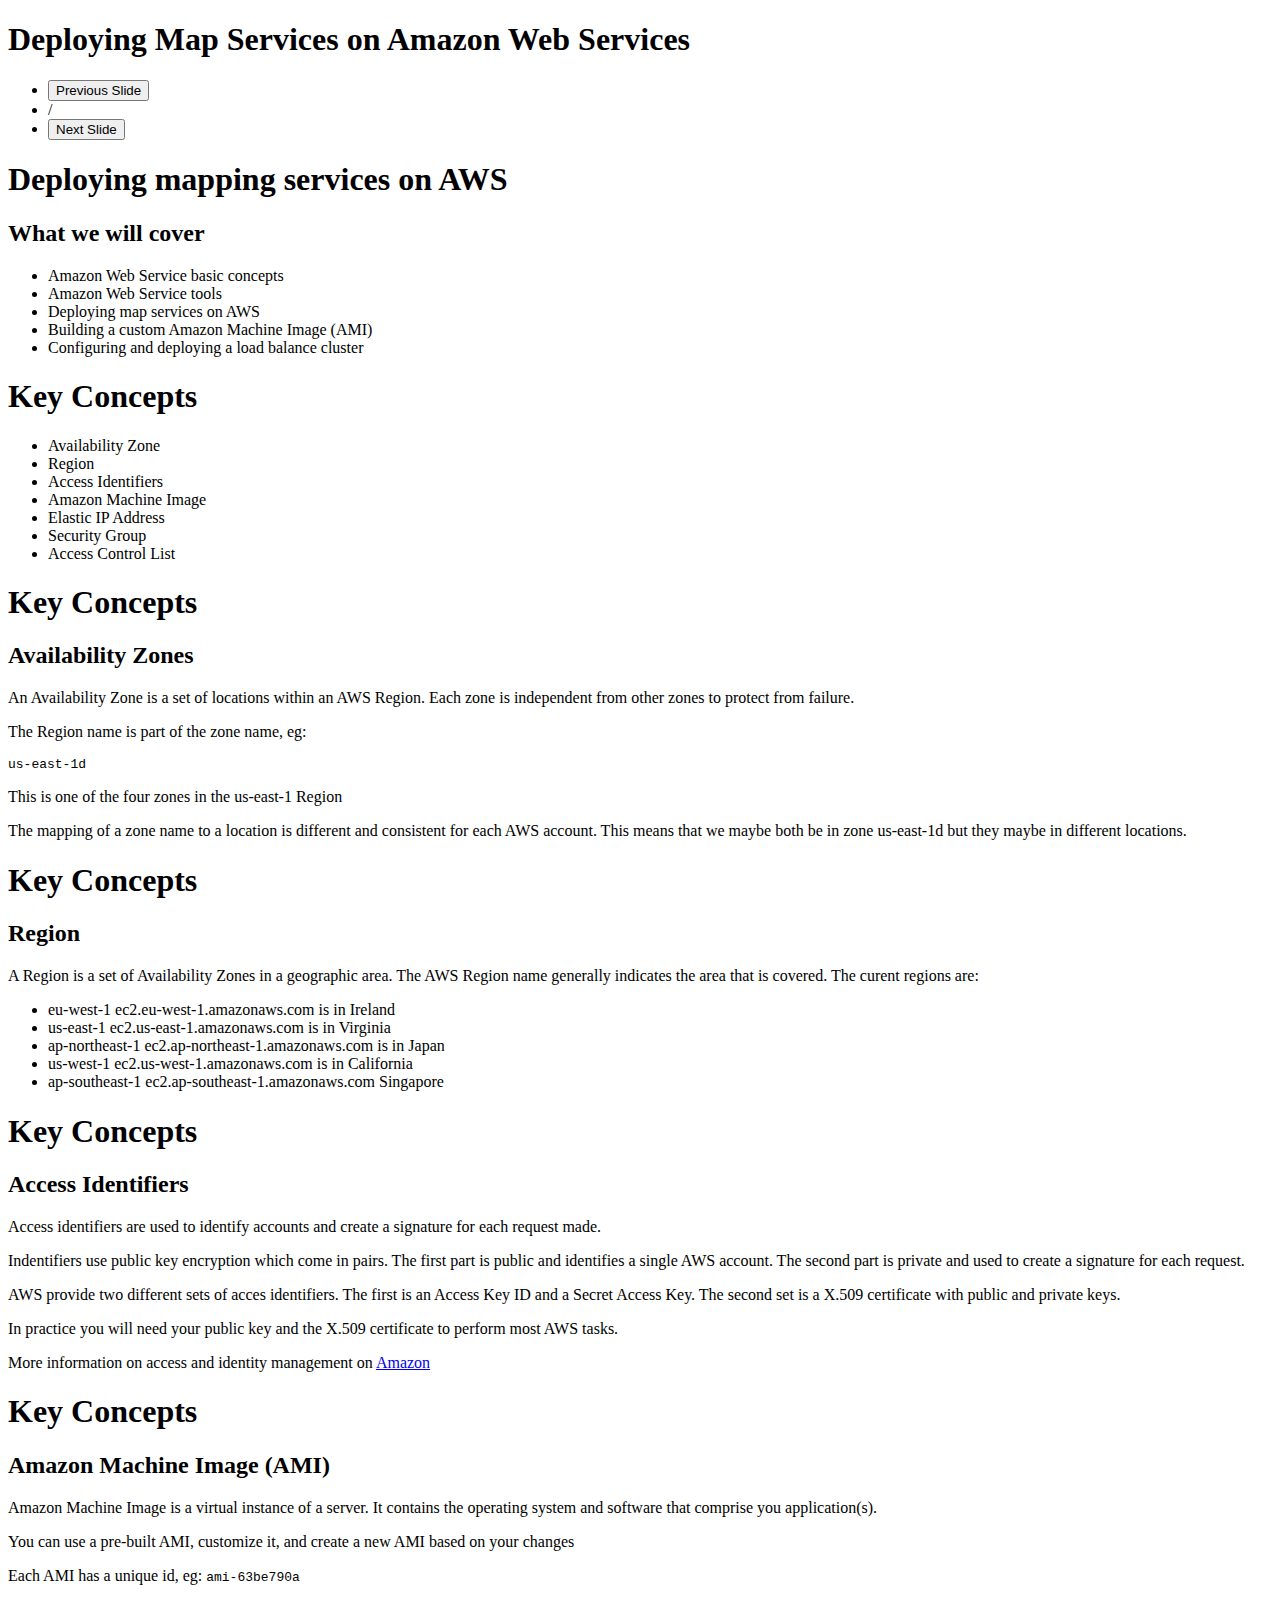
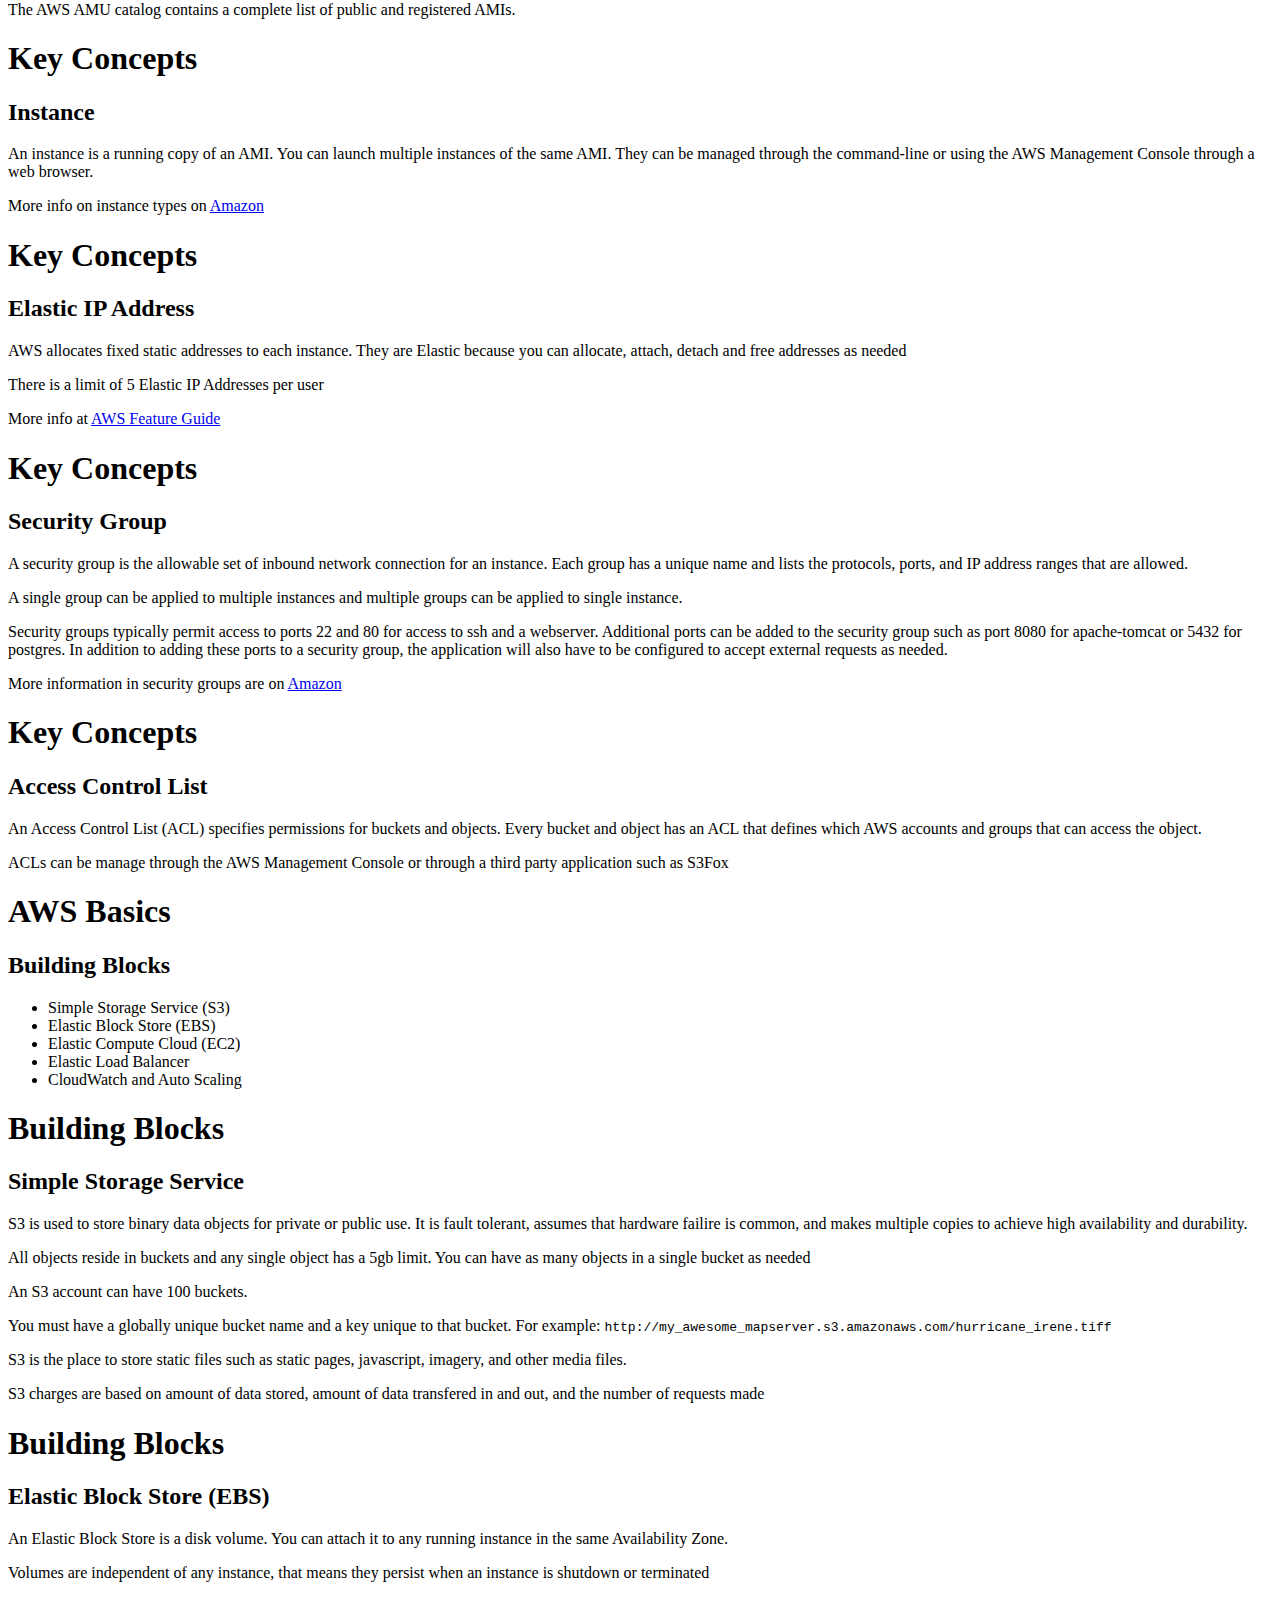
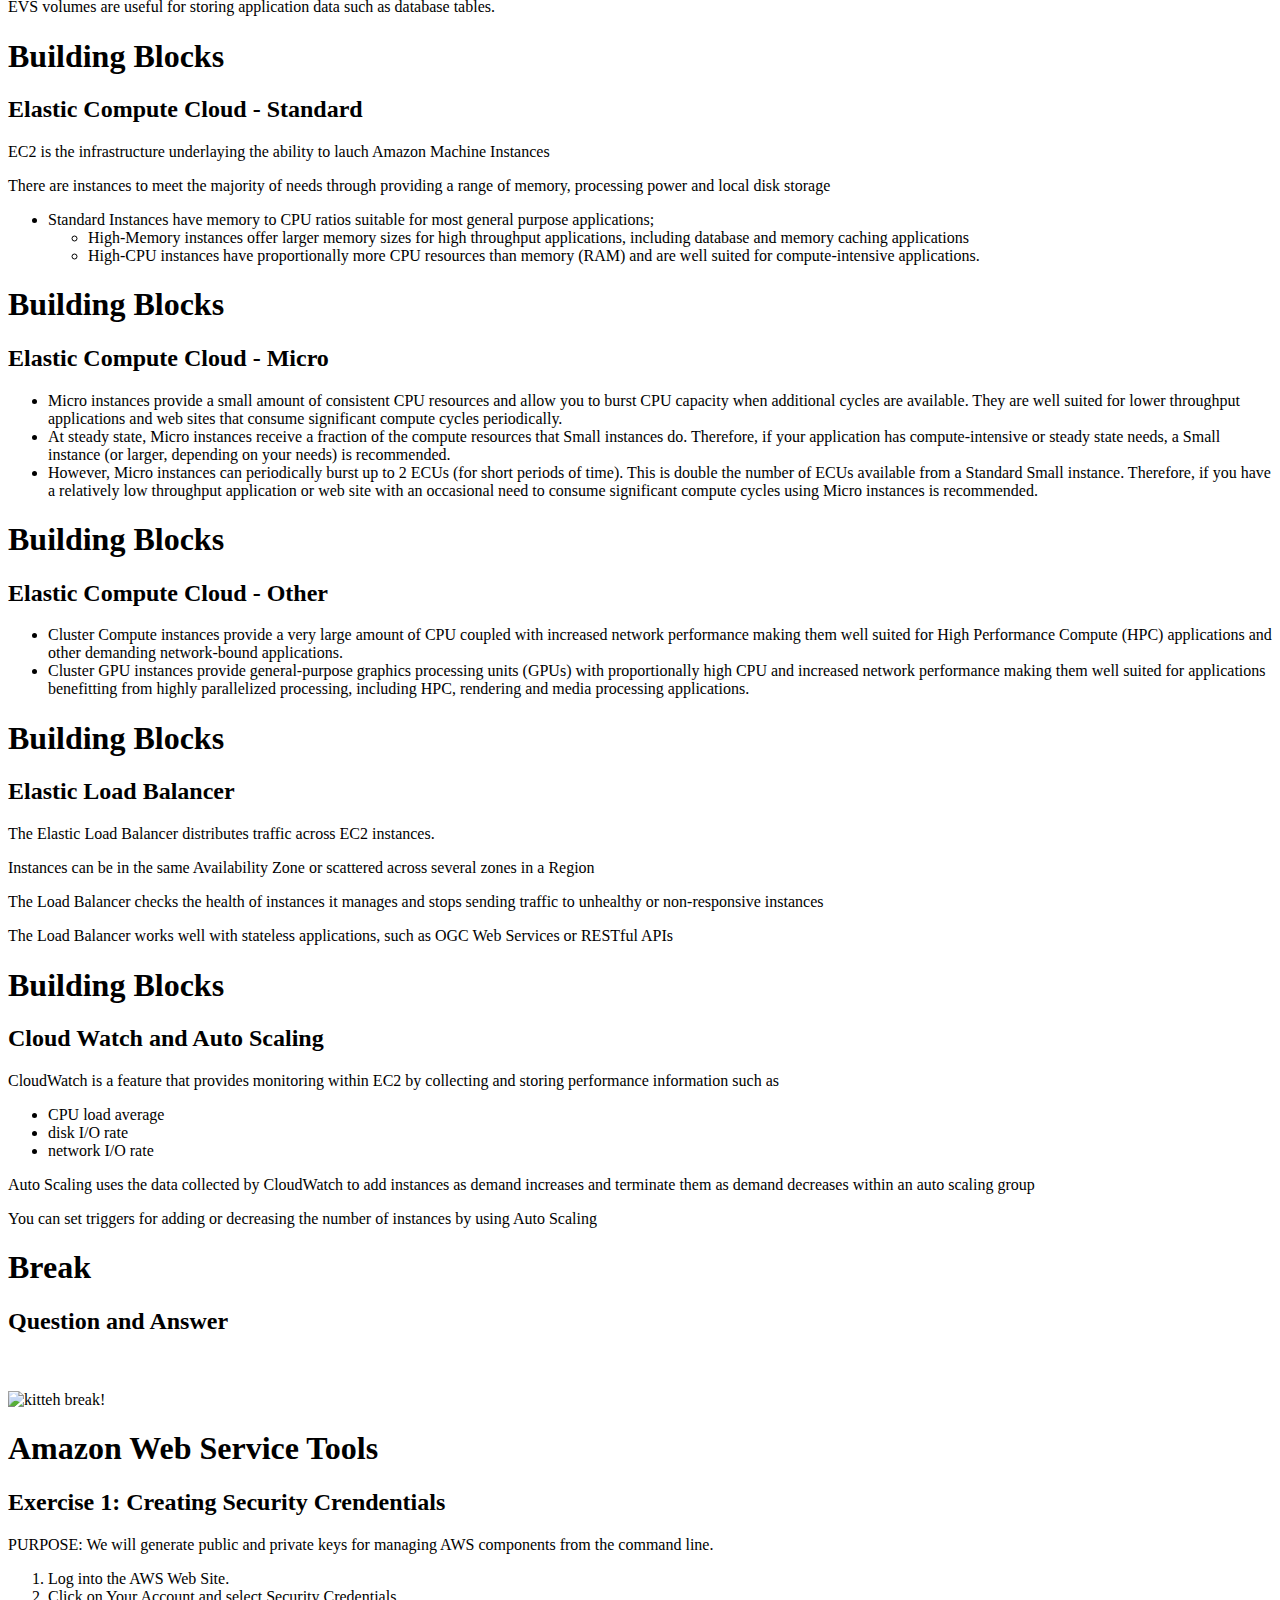
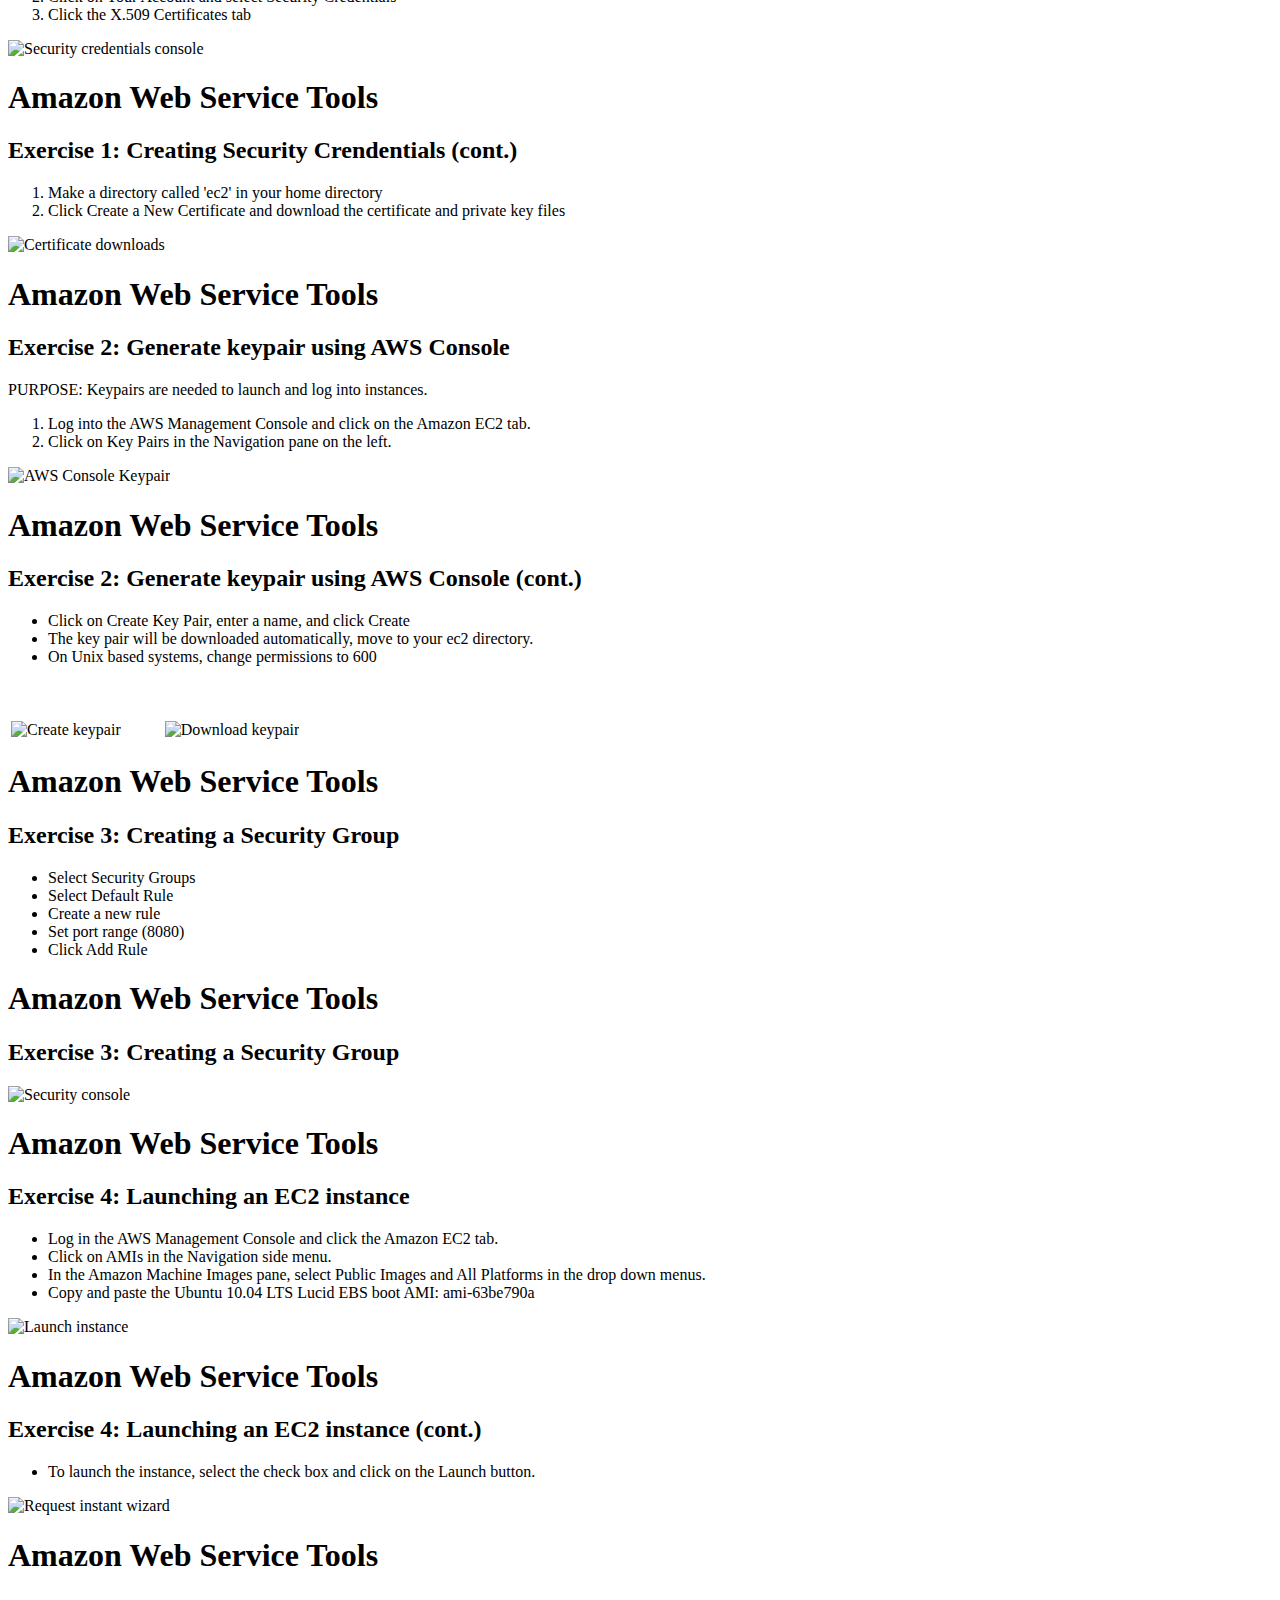
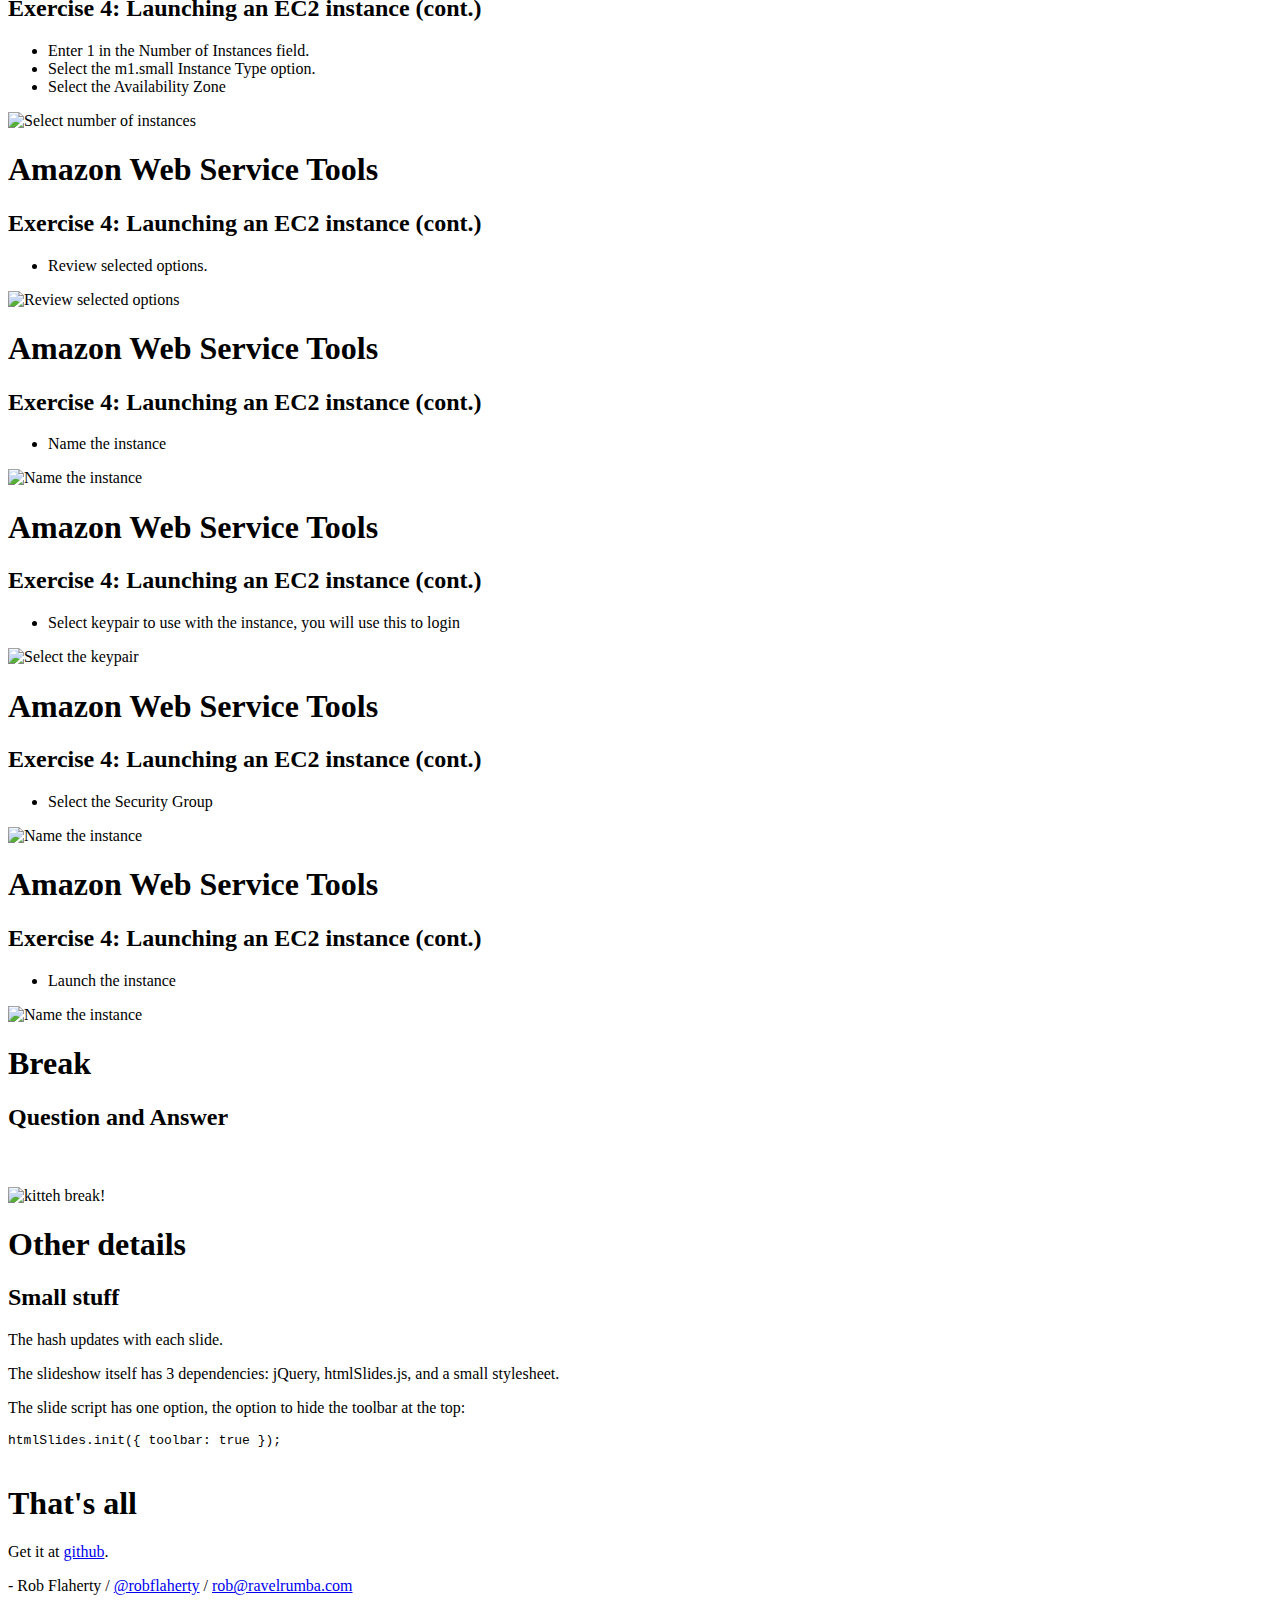
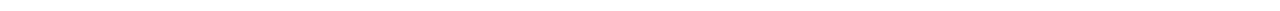
==== workshop/workshop.html @ 72aa70ce "update" ====
<!DOCTYPE html>
<html lang="en">
<head>
  <meta charset="utf-8" />
  
  <!--[if lt IE 9]>
  <script src="../lib/html5shim.js"></script>
  <![endif]-->  
  
  <!-- These are some core styles the slideshow app requires -->
  <link rel="stylesheet" href="../lib/styles.css" />
  
  <!-- These are the styles you'll add to make the slides look great -->
  <link rel="stylesheet" href="css/styles.css" />
  
  <title>Deploying Map Services on Amazon Web Services</title>
</head>
<body>
  <header>
    <h1>Deploying Map Services on Amazon Web Services</h1>
    <nav>
      <ul>
        <li><button id="prev-btn" title="Previous slide">Previous Slide</button></li>
        <li><span id="slide-number"></span>/<span id="slide-total"></span></li>
        <li><button id="next-btn" title="Next Slide">Next Slide</button></li>
      </ul>
    </nav>
  </header>
  <div id="deck">
    
    <!-- Begin slides -->
    <section>
      <hgroup>
        <h1>Deploying mapping services on AWS</h1>
        <h2>What we will cover</h2>
        <ul>
          <li class="action"> Amazon Web Service basic concepts
          <li class="action"> Amazon Web Service tools
          <li class="action"> Deploying map services on AWS
          <li class="action"> Building a custom Amazon Machine Image (AMI)
          <li class="action"> Configuring and deploying a load balance cluster
        </ul>
     </hgroup>
   </section>
   <section>
      <hgroup>
        <h1>Key Concepts</h1>
      </hgroup>
      <ul>
        <li class="action">Availability Zone</li>
        <li class="action">Region</li>
        <li class="action">Access Identifiers</li>
        <li class="action">Amazon Machine Image</li>
        <li class="action">Elastic IP Address</li>
        <li class="action">Security Group</li>
        <li class="action">Access Control List</li>
      </ul>
    </section>
    <section>
      <hgroup>
        <h1>Key Concepts</h1>
        <h2>Availability Zones</h2>
      </hgroup>
        <p>An Availability Zone is a set of locations within an AWS Region. Each
    zone is independent from other zones to protect from failure.</p>
        <p>The Region name is part of the zone name, eg:</p>
        <pre>us-east-1d</pre>
        <p>This is one of the four zones in the us-east-1 Region</p>
        <p>The mapping of a zone name to a location is different and consistent
    for each AWS account. This means that we maybe both be in zone us-east-1d
    but they maybe in different locations.</p>
   </section>
   <section>
      <hgroup>
        <h1>Key Concepts</h1>
        <h2>Region</h2>
      </hgroup>
        <p>A Region is a set of Availability Zones in a geographic area. The AWS
    Region name generally indicates the area that is covered. The curent regions
    are:</p>
        <ul>
          <li>eu-west-1	ec2.eu-west-1.amazonaws.com is in Ireland</li>
          <li>us-east-1	ec2.us-east-1.amazonaws.com is in Virginia</li>
          <li>ap-northeast-1	ec2.ap-northeast-1.amazonaws.com is in Japan</li>
          <li>us-west-1	ec2.us-west-1.amazonaws.com is in California</li>
          <li>ap-southeast-1	ec2.ap-southeast-1.amazonaws.com Singapore</li>
       </ul>
   </section>
   <section>
     <hgroup>
       <h1>Key Concepts</h1>
       <h2>Access Identifiers</h2>
     </hgroup>
     <p>Access identifiers are used to identify accounts and create a
    signature for each request made.</p>
     <p> Indentifiers use public key encryption which come in pairs. The first
    part is public and identifies a single AWS account. The second part is
    private and used to create a signature for each request.</p>
     <p>AWS provide two different sets of acces identifiers. The first is an
    Access Key ID and a Secret Access Key. The second set is a X.509 certificate
    with public and private keys.</p>
     <p>In practice you will need your public key and the X.509 certificate to
    perform most AWS tasks.</p>
     <p>More information on access and identity management on <a href="http://docs.amazonwebservices.com/IAM/latest/GettingStartedGuide/">Amazon</a></p>
   </section>
   <section>
     <hgroup>
       <h1>Key Concepts</h1>
       <h2>Amazon Machine Image (AMI)</h2>
     </hgroup>
     <p>Amazon Machine Image is a virtual instance of a server. It contains the
    operating system and software that comprise you application(s).</p>
     <p>You can use a pre-built AMI, customize it, and create a new AMI based on
    your changes</p>
     <p>Each AMI has a unique id, eg: <code>ami-63be790a</code></p>
     <p>The AWS AMU catalog contains a complete list of public and registered AMIs.</p>
   </section>
   <section>
     <hgroup>
       <h1>Key Concepts</h1>
       <h2>Instance</h2>
     </hgroup>
     <p>An instance is a running copy of an AMI. You can launch multiple
    instances of the same AMI. They can be managed through the command-line or
    using the AWS Management Console through a web browser.</p>
     <p>More info on instance types on <a href="http://aws.amazon.com/ec2/#instance">Amazon</a></p>
   </section>
   <section>
     <hgroup>
       <h1>Key Concepts</h1>
       <h2>Elastic IP Address</h2>
     </hgroup>
     <p>AWS allocates fixed static addresses to each instance. They are Elastic
    because you can allocate, attach, detach and free addresses as needed</p>
     <p>There is a limit of 5 Elastic IP Addresses per user</p>
     <p>More info at <a href="http://aws.amazon.com/articles/1346">AWS Feature Guide</a></p>
   </section>
   <section>
     <hgroup>
       <h1>Key Concepts</h1>
       <h2>Security Group</h2>
     </hgroup>
     <p>A security group is the allowable set of inbound network connection for
    an instance. Each group has a unique name and lists the protocols, ports,
    and IP address ranges that are allowed.</p>
     <p>A single group can be applied to multiple instances and multiple groups
    can be applied to single instance.</p>
     <p>Security groups typically permit access to ports 22 and 80 for access to
    ssh and a webserver. Additional ports can be added to the security group
    such as port 8080 for apache-tomcat or 5432 for postgres. In addition to
    adding these ports to a security group, the application will also have to be
    configured to accept external requests as needed.</p>
     <p>More information in security groups are on <a
    href="http://docs.amazonwebservices.com/AWSEC2/latest/UserGuide/">Amazon</a></p>
   </section>
   <section>
     <hgroup>
       <h1>Key Concepts</h1>
       <h2>Access Control List</h2>
     </hgroup>
     <p>An Access Control List (ACL) specifies permissions for buckets and
    objects. Every bucket and object has an ACL that defines which AWS accounts
    and groups that can access the object.</p>
     <p>ACLs can be manage through the AWS Management Console or through a third
    party application such as S3Fox</p>
   </section>
   <section>
      <hgroup>
        <h1>AWS Basics</h1>
        <h2>Building Blocks</h2>
      </hgroup>
      <ul>
        <li class="action">Simple Storage Service (S3)</li>
        <li class="action">Elastic Block Store (EBS)</li>
        <li class="action">Elastic Compute Cloud (EC2)</li>
        <li class="action">Elastic Load Balancer</li>
        <li class="action">CloudWatch and Auto Scaling</li>
      </ul>
    </section>
   <section>
      <hgroup>
        <h1>Building Blocks</h1>
        <h2>Simple Storage Service</h2>
      </hgroup>
      <p>S3 is used to store binary data objects for private or public use. It
    is fault tolerant, assumes that hardware failire is common, and makes
    multiple copies to achieve high availability and durability.</p>
      <p>All objects reside in buckets and any single object has a 5gb
    limit. You can have as many objects in a single bucket as needed</p>
      <p>An S3 account can have 100 buckets.</p>
      <p>You must have a globally unique bucket name and a key unique to that
    bucket. For example:
        <code>http://my_awesome_mapserver.s3.amazonaws.com/hurricane_irene.tiff</code>
      </p>
      <p> S3 is the place to store static files such as static pages,
    javascript, imagery, and other media files.</p>
      <p>S3 charges are based on amount of data stored, amount of data
    transfered in and out, and the number of requests made</p>
    </section>
    <section>
      <hgroup>
        <h1>Building Blocks</h1>
        <h2>Elastic Block Store (EBS)</h2>
      </hgroup>
      <p>An Elastic Block Store is a disk volume. You can attach it to any
    running instance in the same Availability Zone.</p>
      <p>Volumes are independent of any instance, that means they persist when
    an instance is shutdown or terminated</p>
      <p>EVS volumes are useful for storing application data such as database tables.</p>
    </section>
    <section>
      <hgroup>
        <h1>Building Blocks</h1>
        <h2>Elastic Compute Cloud - Standard</h2>
      </hgroup>
      <p>EC2 is the infrastructure underlaying the ability to lauch Amazon
    Machine Instances</p>
      <p>There are instances to meet the majority of needs through providing a
    range of memory, processing power and local disk storage</p>
      <ul>
        <li>Standard Instances have memory to CPU ratios suitable for most
    general purpose applications;
          <ul>
            <li>High-Memory instances offer larger memory sizes for high
    throughput applications, including database and memory caching
    applications</li>
            <li>High-CPU instances have proportionally more CPU
    resources than memory (RAM) and are well suited for compute-intensive
    applications.</li>
          </ul>
        </li>
      </ul>
    </section>
   <section>
      <hgroup>
        <h1>Building Blocks</h1>
        <h2>Elastic Compute Cloud - Micro</h2>
      </hgroup>
      <ul>
        <li>Micro instances provide a small amount of consistent CPU resources
    and allow you to burst CPU capacity when additional cycles are
    available. They are well suited for lower throughput applications and web
    sites that consume significant compute cycles periodically.
        <li>At steady state,
    Micro instances receive a fraction of the compute resources that Small
    instances do. Therefore, if your application has compute-intensive or steady
    state needs, a Small instance (or larger, depending on your needs) is
    recommended.</li>
        <li>However, Micro instances can periodically burst up to 2 ECUs
    (for short periods of time). This is double the number of ECUs available
    from a Standard Small instance. Therefore, if you have a relatively low
    throughput application or web site with an occasional need to consume
    significant compute cycles using Micro instances is recommended.</li>
      </ul>
   </section>
   <section>
      <hgroup>
        <h1>Building Blocks</h1>
        <h2>Elastic Compute Cloud - Other</h2>
      </hgroup>
      <ul>
        <li>Cluster Compute instances provide a very large amount of CPU
    coupled with increased network performance making them well suited for High
    Performance Compute (HPC) applications and other demanding network-bound
    applications.</li>
        <li>Cluster GPU instances provide general-purpose graphics processing
    units (GPUs) with proportionally high CPU and increased network performance
    making them well suited for applications benefitting from highly
    parallelized processing, including HPC, rendering and media processing
    applications.</li>
      </ul>
   </section>
   <section>
     <hgroup>
       <h1>Building Blocks</h1>
       <h2>Elastic Load Balancer</h2>
     </hgroup>
     <p>The Elastic Load Balancer distributes traffic across EC2 instances.</p>
     <p>Instances can be in the same Availability Zone or scattered across
    several zones in a Region</p>
     <p>The Load Balancer checks the health of instances it manages and stops
    sending traffic to unhealthy or non-responsive instances</p>
     <p>The Load Balancer works well with stateless applications, such as OGC
    Web Services or RESTful APIs</p>
  </section>
   <section>
     <hgroup>
       <h1>Building Blocks</h1>
       <h2>Cloud Watch and Auto Scaling</h2>
     </hgroup>
     <p>CloudWatch is a feature that provides monitoring within EC2 by
    collecting and storing performance information such as
       <ul>
         <li>CPU load average</li>
         <li>disk I/O rate</li>
         <li>network I/O rate</li>
       </ul>
     </p>
     <p>Auto Scaling uses the data collected by CloudWatch to add instances as
    demand increases and terminate them as demand decreases within an
    auto scaling group</p>
     <p>You can set triggers for adding or decreasing the number of instances by
    using Auto Scaling</p> 
  </section>
   <section>
     <hgroup>
       <h1>Break</h1>
       <h2>Question and Answer</h2>
       <br>
       <br>
       <img src="images/maru1.jpg" alt="kitteh break!"/>
     </hgroup>
  </section>       
  <section>
    <hgroup>
      <h1>Amazon Web Service Tools</h1>
      <h2>Exercise 1: Creating Security Crendentials</h2>
    </hgroup>
    <p>PURPOSE: We will generate public and private keys for managing AWS components from
    the command line.</p>
    <ol>
      <li>Log into the AWS Web Site.</li>
      <li>Click on Your Account and select Security Credentials</li>
      <li>Click the X.509 Certificates tab</li>
    </ol>
    <img src="images/security_credentials.png" alt="Security credentials
    console"/>
   </section>
   <section>
     <hgroup>
       <h1>Amazon Web Service Tools</h1>
       <h2>Exercise 1: Creating Security Crendentials (cont.)</h2>
     </hgroup>
     <ol>
       <li>Make a directory called 'ec2' in your home directory</li>
       <li>Click Create a New Certificate and download the certificate and private key files</li>
     </ol>
     <img src="images/x509-download.png" alt="Certificate downloads" width="300" height="400" />
   </section>
   <section>
     <hgroup>
       <h1>Amazon Web Service Tools</h1>
       <h2>Exercise 2: Generate keypair using AWS Console</h2>
     </hgroup>
     <p>PURPOSE: Keypairs are needed to launch and log into instances.</p>
     <ol>
       <li>Log into the AWS Management Console and click on the Amazon EC2 tab.</li>
       <li>Click on Key Pairs in the Navigation pane on the left.</li>
     </ol>
     <img src="images/aws_console_keypair.png" alt="AWS Console Keypair" width="800" height="400"/>
   </section>
   <section>
     <hgroup>
       <h1>Amazon Web Service Tools</h1>
       <h2>Exercise 2: Generate keypair using AWS Console (cont.)</h2>
     </hgroup>
     <ul>
       <li>Click on Create Key Pair, enter a name, and click Create</li>
       <li>The key pair will be downloaded automatically, move to your ec2
    directory.</li>
       <li> On Unix based systems, change permissions to 600</li>
     </ul>
     <br>
     <br>
     <table>
       <tr>
         <td><img src="images/create-keypair.png" alt="Create keypair"
    style="float:left;"/></td>
         <td>&nbsp;&nbsp;&nbsp;&nbsp;&nbsp;&nbsp;&nbsp;&nbsp;&nbsp;</td>
         <td><img src="images/download-keypair.png" alt="Download keypair"
    style="float:right;"/></td>
       </tr>
     </table>
  </section>
   <section>
     <hgroup>
       <h1>Amazon Web Service Tools</h1>
       <h2>Exercise 3: Creating a Security Group</h2>
     </hgroup>
    <ul>
       <li>Select Security Groups</li>
       <li>Select Default Rule</li>
       <li>Create a new rule</li>
       <li>Set port range (8080)</li>
       <li>Click Add Rule</li>
     </ul>
   </section>
   <section>
     <hgroup>
       <h1>Amazon Web Service Tools</h1>
       <h2>Exercise 3: Creating a Security Group</h2>
     </hgroup>
     <img src="images/security_console.png" alt="Security console"/>
  </section>
  <section>
     <hgroup>
       <h1>Amazon Web Service Tools</h1>
       <h2>Exercise 4: Launching an EC2 instance</h2>
     </hgroup>
     <ul>
       <li>Log in the AWS Management Console and click the Amazon EC2 tab.</li>
       <li>Click on AMIs in the Navigation side menu.</li>
       <li>In the Amazon Machine Images pane, select Public Images and All
    Platforms in the drop down menus.</li>
       <li>Copy and paste the Ubuntu 10.04 LTS Lucid EBS boot AMI: ami-63be790a</li>
     </ul>
     <img src="images/launch_instance.png" alt="Launch instance"/>
   </section>
   <section>
     <hgroup>
       <h1>Amazon Web Service Tools</h1>
       <h2>Exercise 4: Launching an EC2 instance (cont.)</h2>
     </hgroup>
     <p></p>
     <ul>
       <li>To launch the instance, select the check box and click on the Launch button.</li>
     </ul>
      <img src="images/launch_instance.png" alt="Request instant wizard"/>
   </section>
   <section>
     <hgroup>
       <h1>Amazon Web Service Tools</h1>
       <h2>Exercise 4: Launching an EC2 instance (cont.)</h2>
     </hgroup>
    <ul>
       <li>Enter 1 in the Number of Instances field.</li>
       <li>Select the m1.small Instance Type option.</li>
       <li>Select the Availability Zone</li>
     </ul>
      <img src="images/request_instances_wizard.png" alt="Select number of instances"/>
   </section>
   <section>
     <hgroup>
       <h1>Amazon Web Service Tools</h1>
       <h2>Exercise 4: Launching an EC2 instance (cont.)</h2>
     </hgroup>
     <ul>
       <li>Review selected options.</li>
     </ul>
     <p>
      <img src="images/number_instance.png" alt="Review selected options"/>
   </section>
   </section>
   <section>
     <hgroup>
       <h1>Amazon Web Service Tools</h1>
       <h2>Exercise 4: Launching an EC2 instance (cont.)</h2>
     </hgroup>
    <ul>
       <li>Name the instance</li>
     </ul>
     <p>
      <img src="images/instance_name.png" alt="Name the instance"/>
   </section>
  <section>
     <hgroup>
       <h1>Amazon Web Service Tools</h1>
       <h2>Exercise 4: Launching an EC2 instance (cont.)</h2>
     </hgroup>
    <ul>
       <li>Select keypair to use with the instance, you will use this to login</li>
     </ul>
     <p>
      <img src="images/instance_keypair.png" alt="Select the keypair"/>
   </section>
   <section>
     <hgroup>
       <h1>Amazon Web Service Tools</h1>
       <h2>Exercise 4: Launching an EC2 instance (cont.)</h2>
     </hgroup>
    <ul>
       <li>Select the Security Group</li>
     </ul>
     <p>
      <img src="images/instance_security.png" alt="Name the instance"/>
   </section>
  <section>
     <hgroup>
       <h1>Amazon Web Service Tools</h1>
       <h2>Exercise 4: Launching an EC2 instance (cont.)</h2>
     </hgroup>
    <ul>
       <li>Launch the instance</li>
     </ul>
      <img src="images/instance_finish.png" alt="Name the instance"/>
   </section>
   <section>
     <hgroup>
       <h1>Break</h1>
       <h2>Question and Answer</h2>
       <br>
       <br>
       <img src="images/maru-20090425-125127.jpg" alt="kitteh break!"/>
     </hgroup>
  </section>     
   <section>
     <hgroup>
        <h1>Other details</h1>
        <h2>Small stuff</h2>
      </hgroup>
  		<p>The hash updates with each slide.</p>
  		<p>The slideshow itself has 3 dependencies: jQuery, htmlSlides.js, and a small stylesheet.</p>
  		<p>The slide script has one option, the option to hide the toolbar at the top:</p>
  		<pre>
htmlSlides.init({ toolbar: true });
  		</pre>
    </section>
  	<section>
      <hgroup>
        <h1>That's all</h1>
      </hgroup>
      <p>Get it at <a href="http://github.com/robflaherty/html-slideshow">github</a>.</p>
      <p>- Rob Flaherty / <a href="http://twitter.com/robflaherty">@robflaherty</a> / <a href="mailto:rob@ravelrumba.com">rob@ravelrumba.com</a></p>
    </section>
    <!-- /End slides -->
    
  </div>
  <!-- /deck -->
  <script src="../lib/jquery-1.5.2.min.js"></script>
  <script src="../lib/jquery.jswipe-0.1.2.js"></script>  
  <script src="../lib/htmlSlides.js"></script>
  <script>
    //Do our business when the DOM is ready for us
    $(function() {
      
      //You can trigger Javascript based on the slide number like this:
      $('html').bind('newSlide', function(e, id) { 
        switch(id) {
          case 2:
            console.log('This is the second slide.');;
            break;
          case 3:
            console.log('Hello, third slide.');
            break;
        }
      });

      //One little option: hideToolbar (boolean; default = false)
      htmlSlides.init({ hideToolbar: true });
      
    });
  </script>
  </body>
</html>
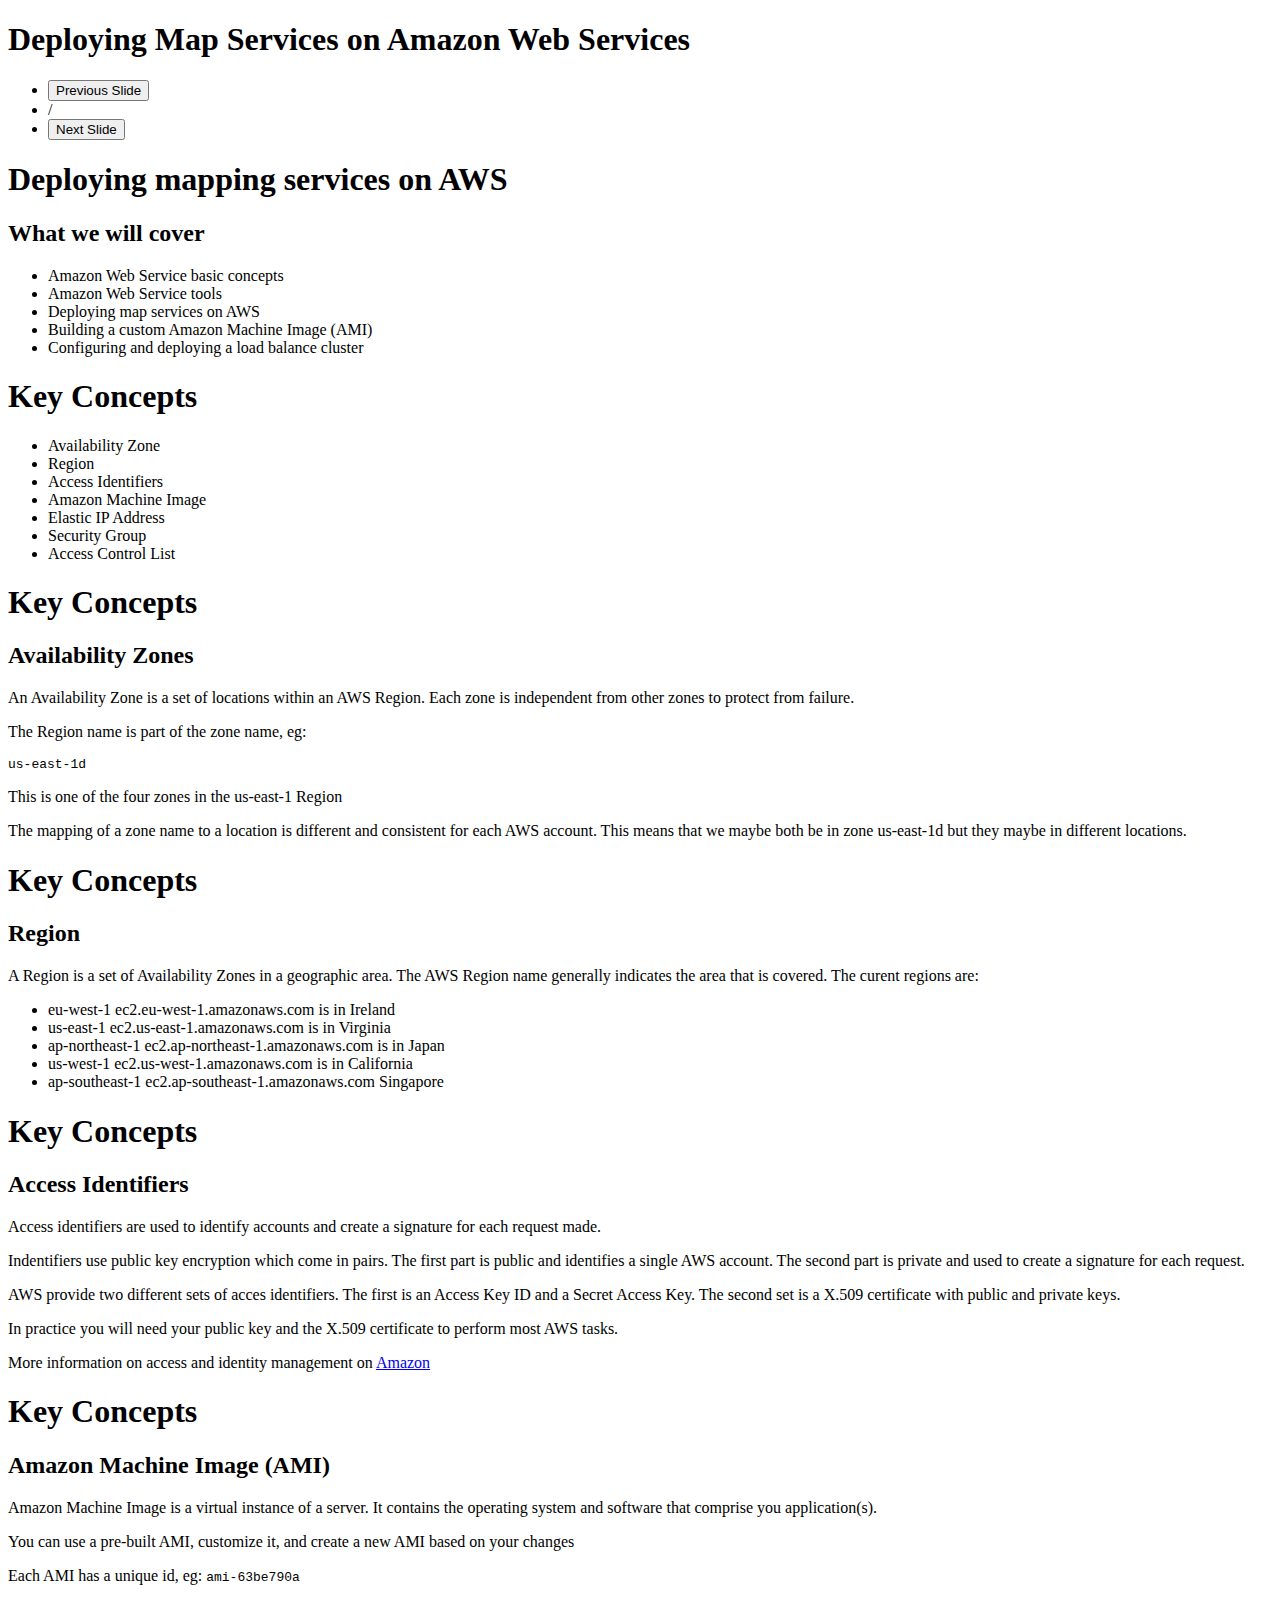
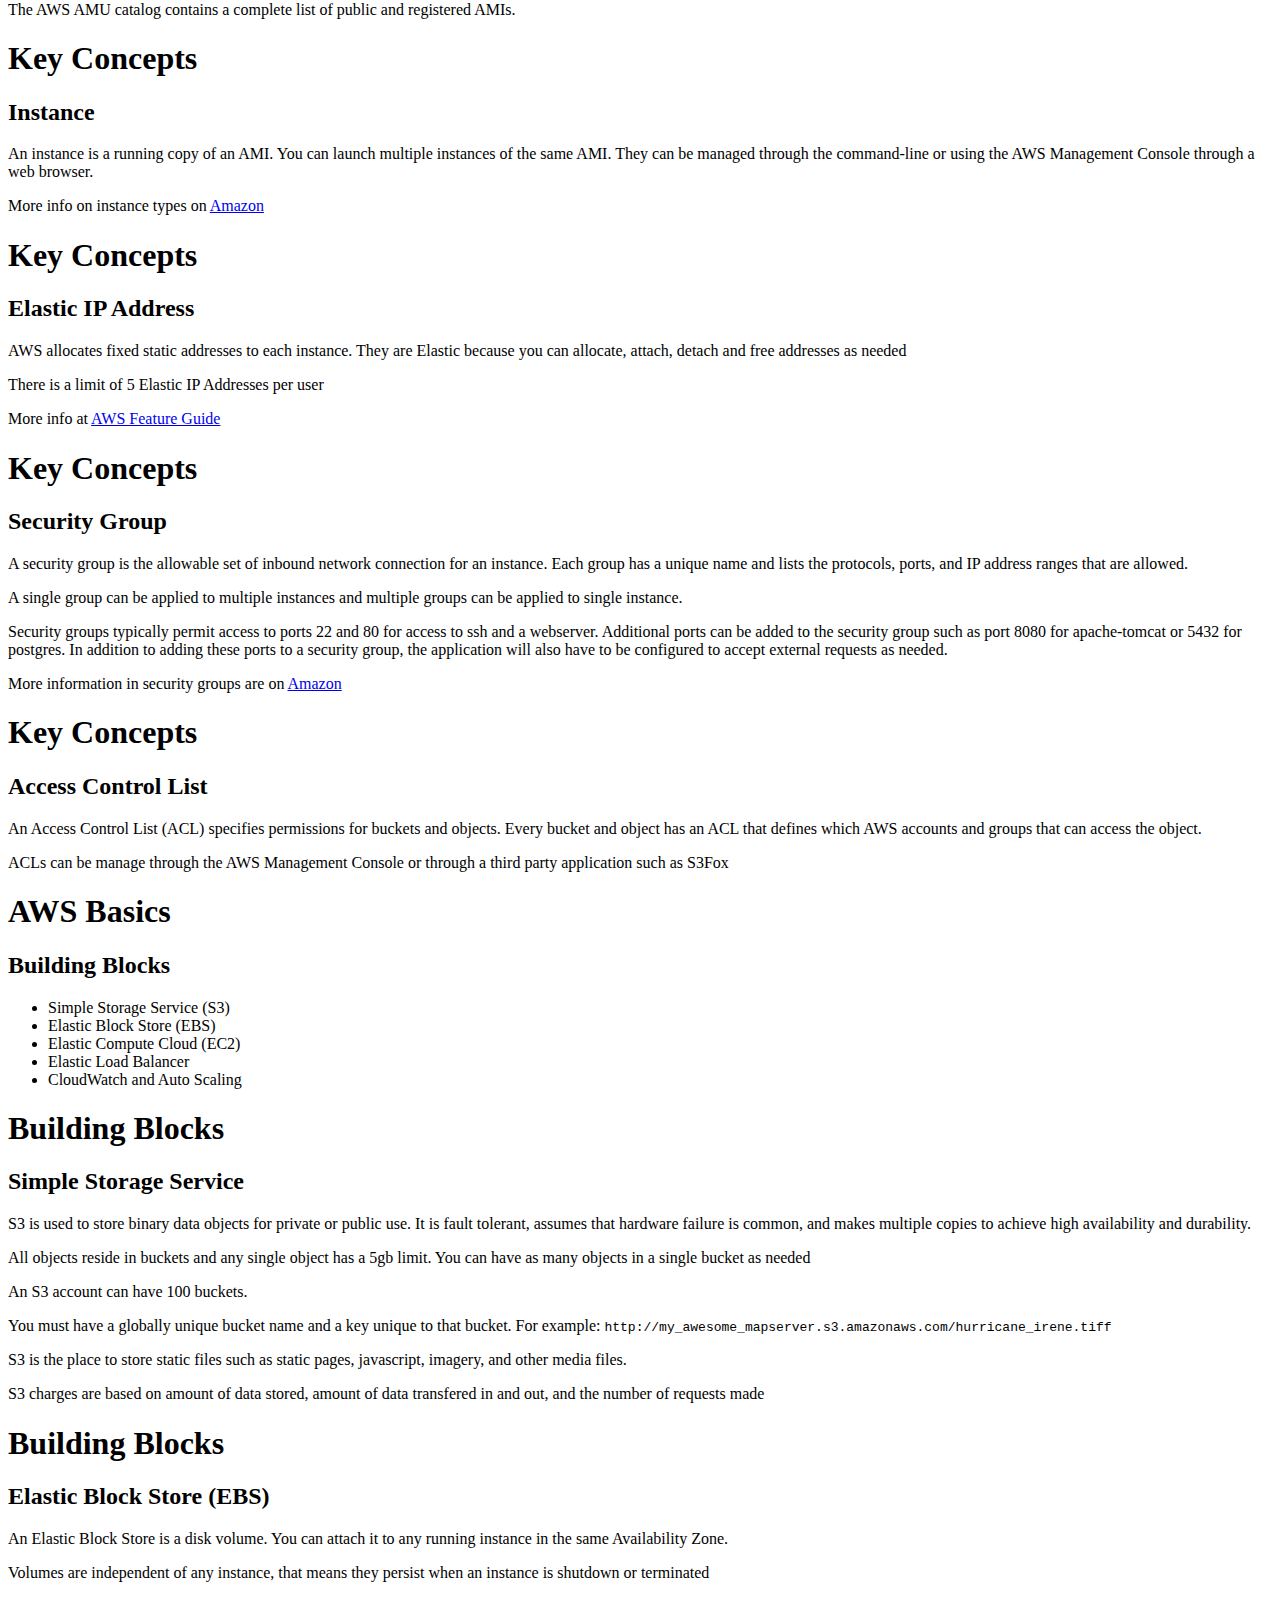
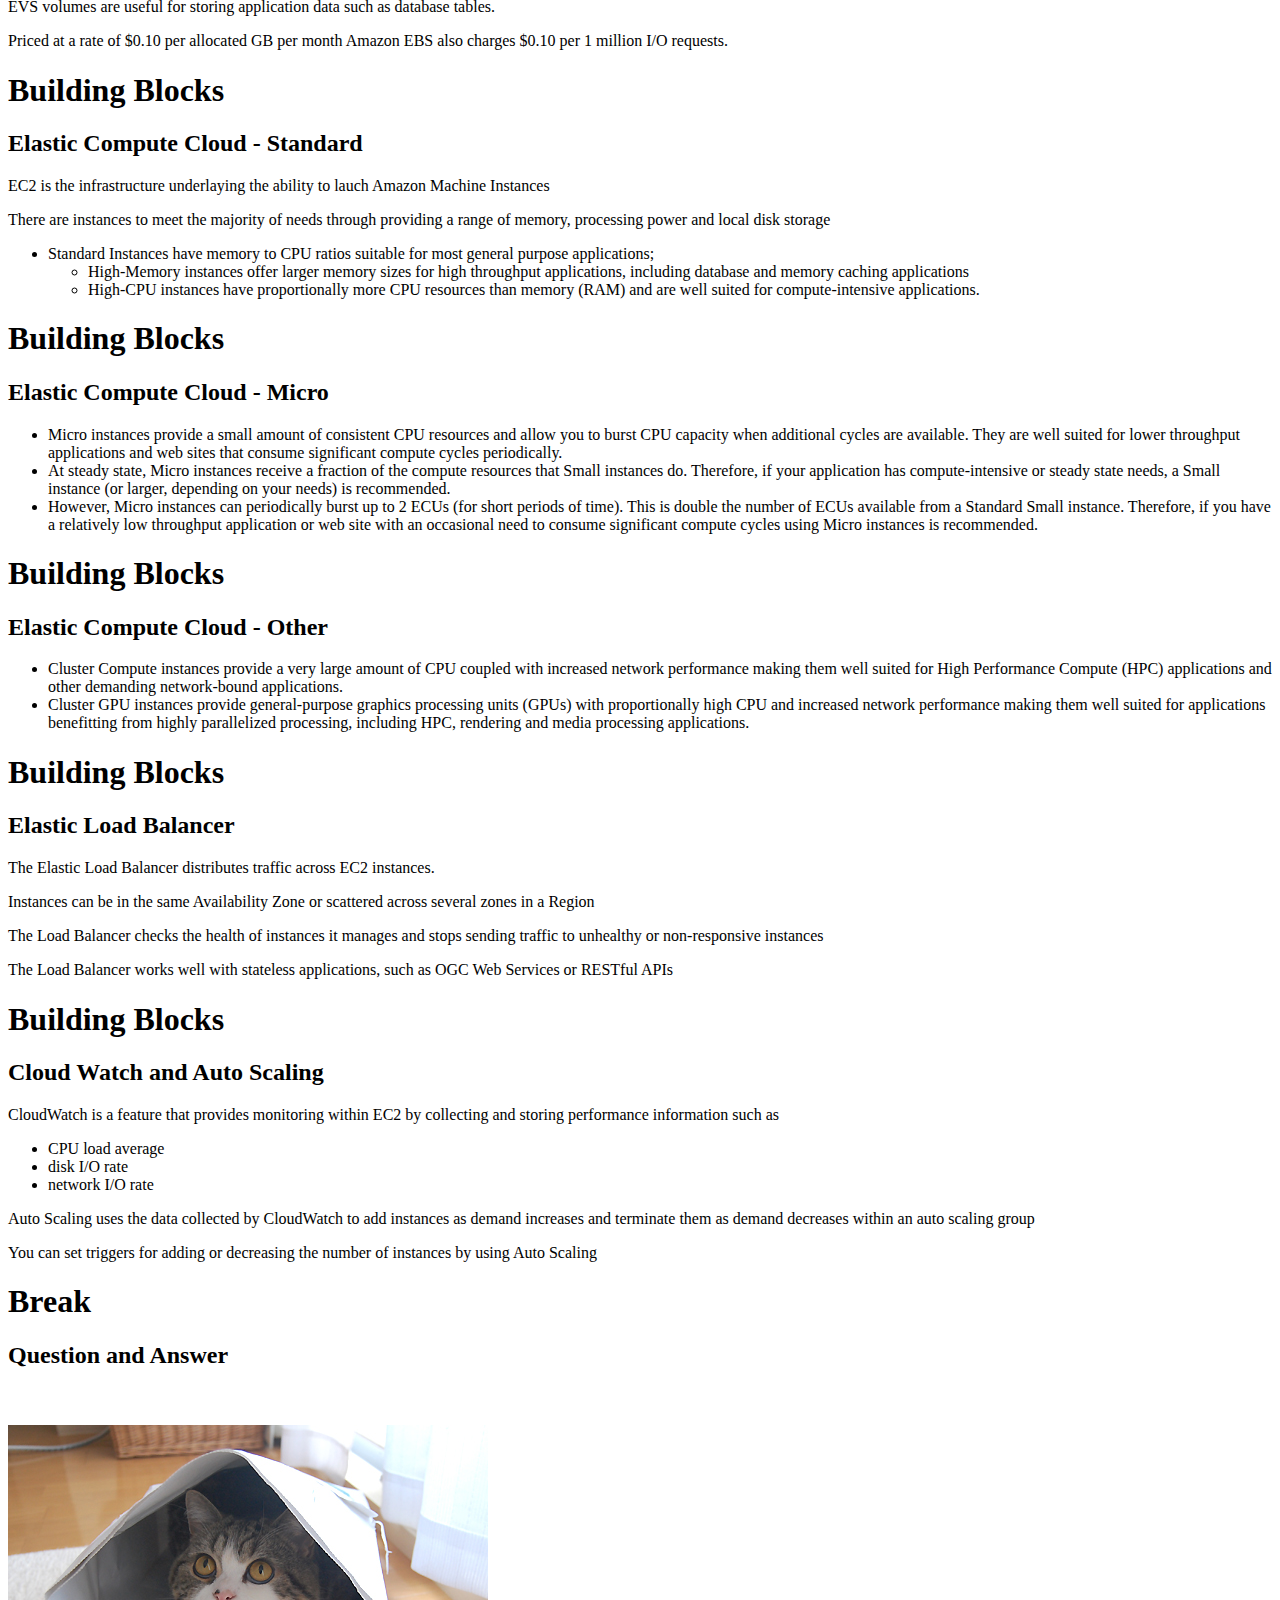
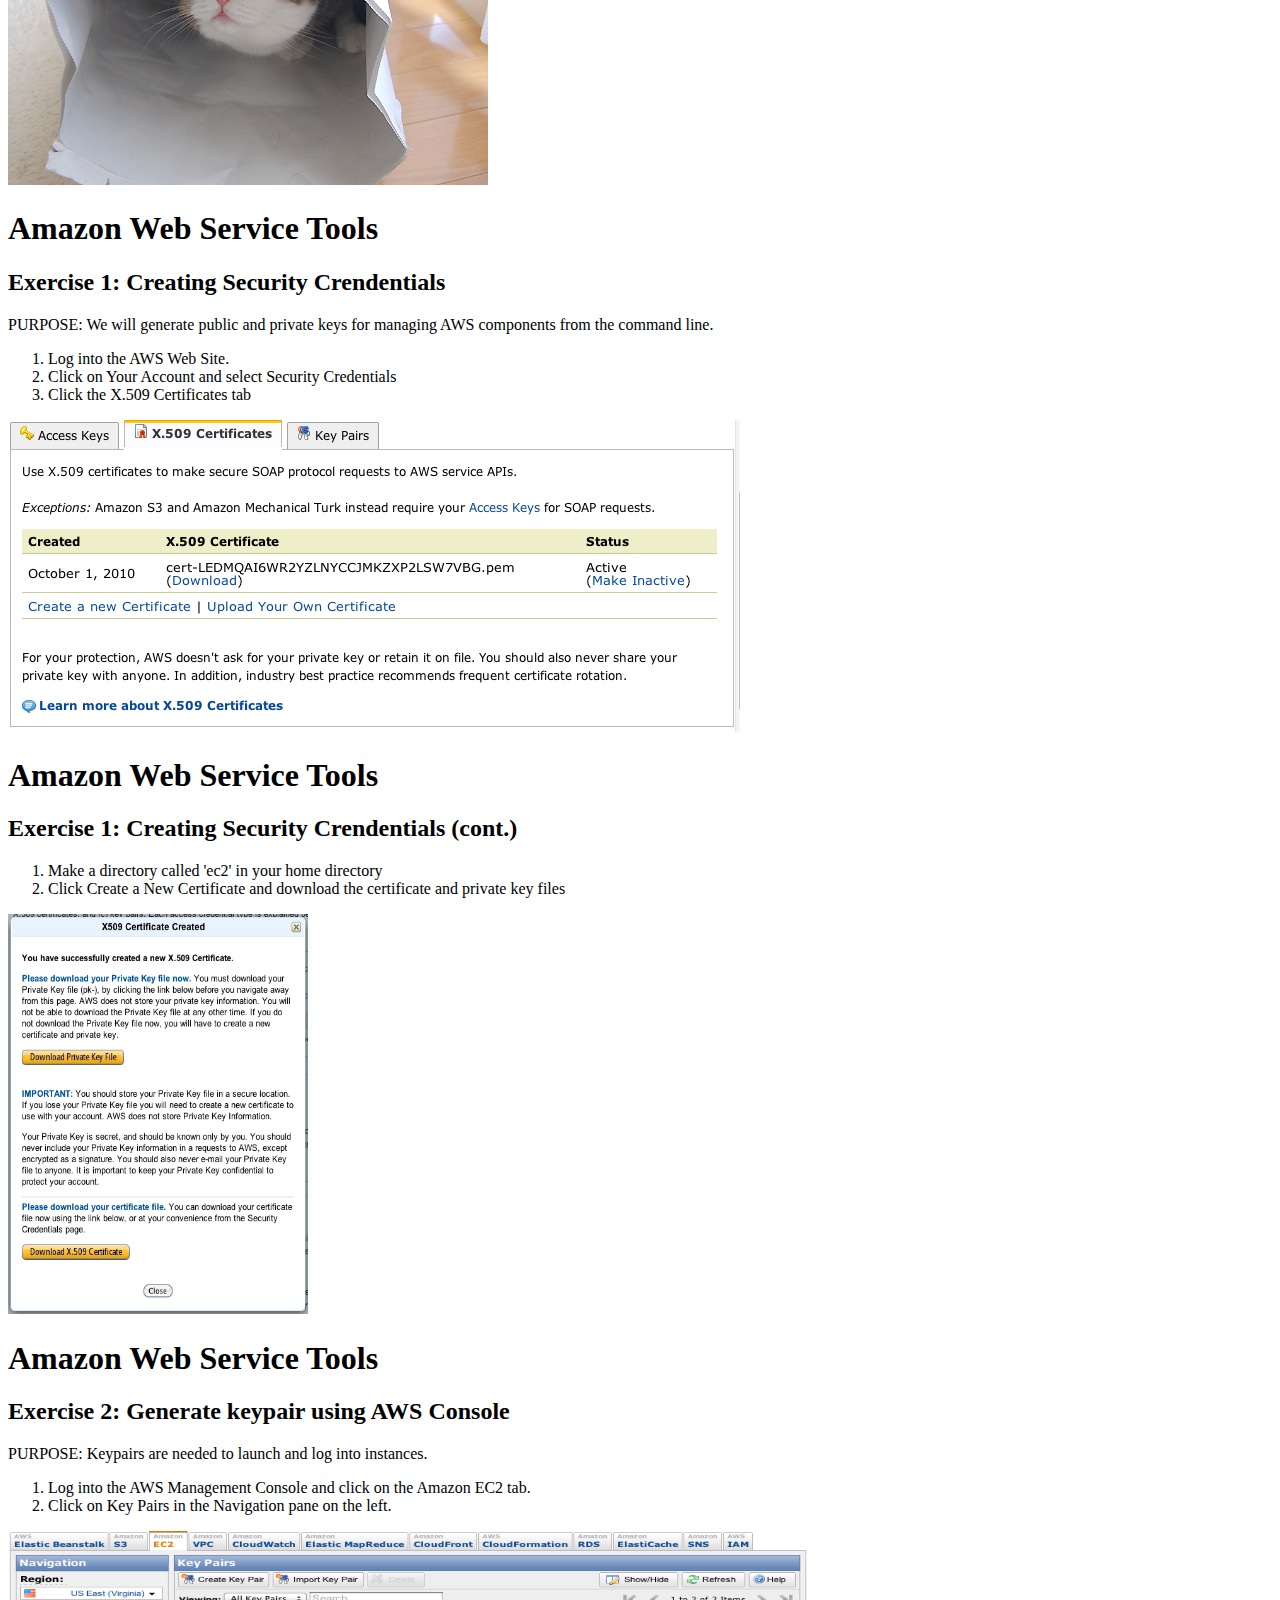
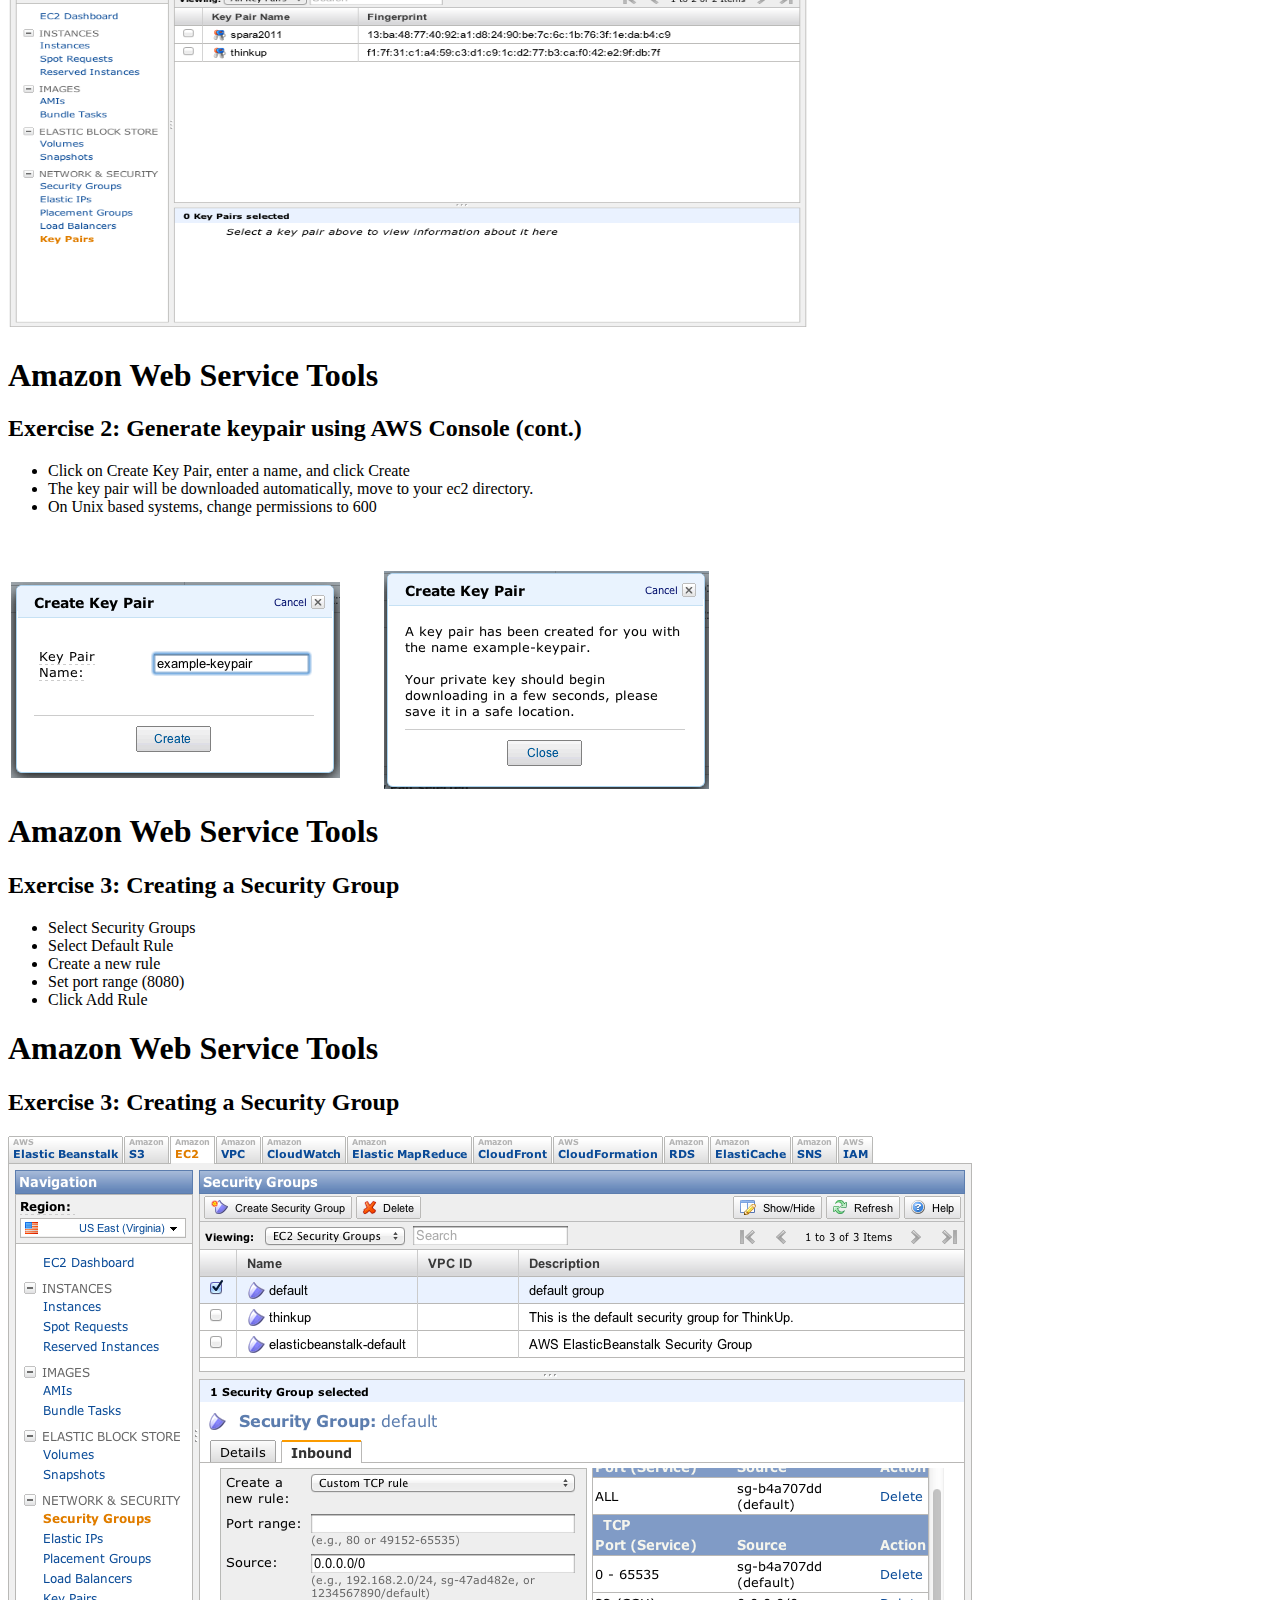
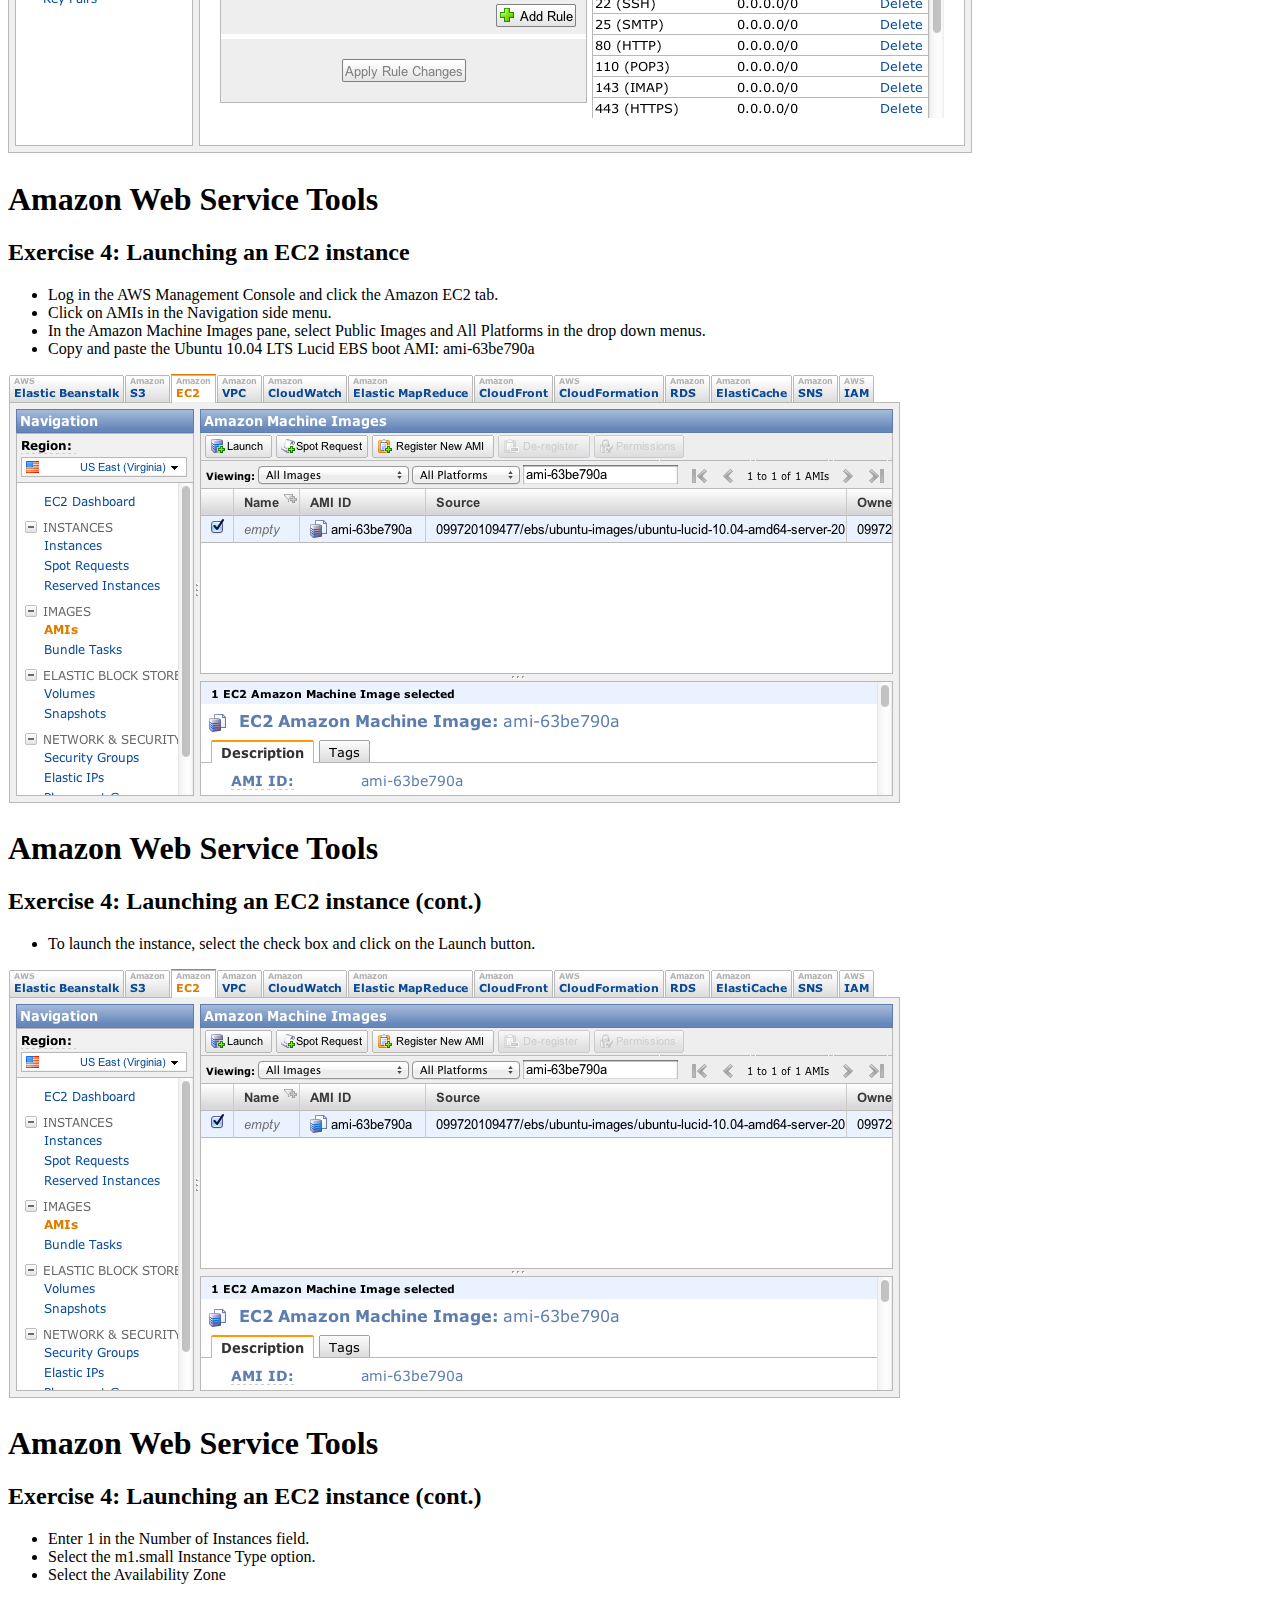
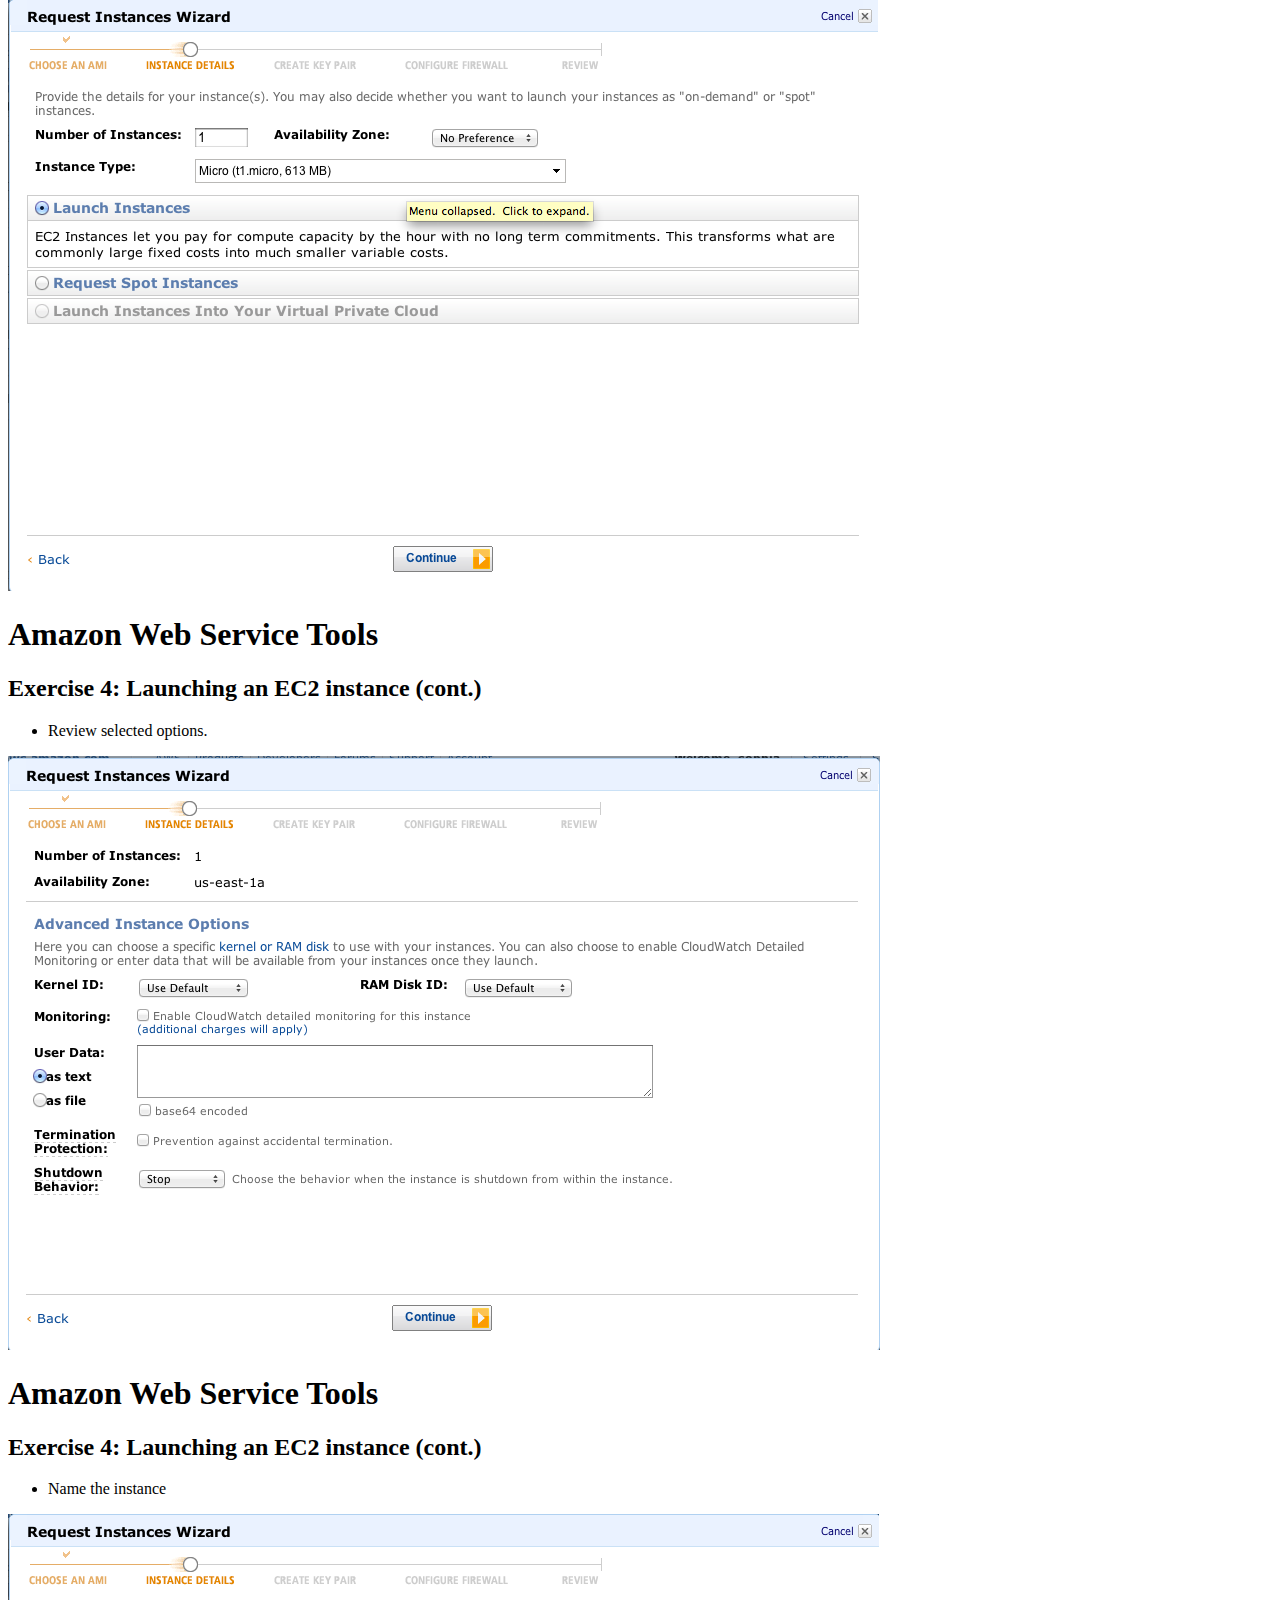
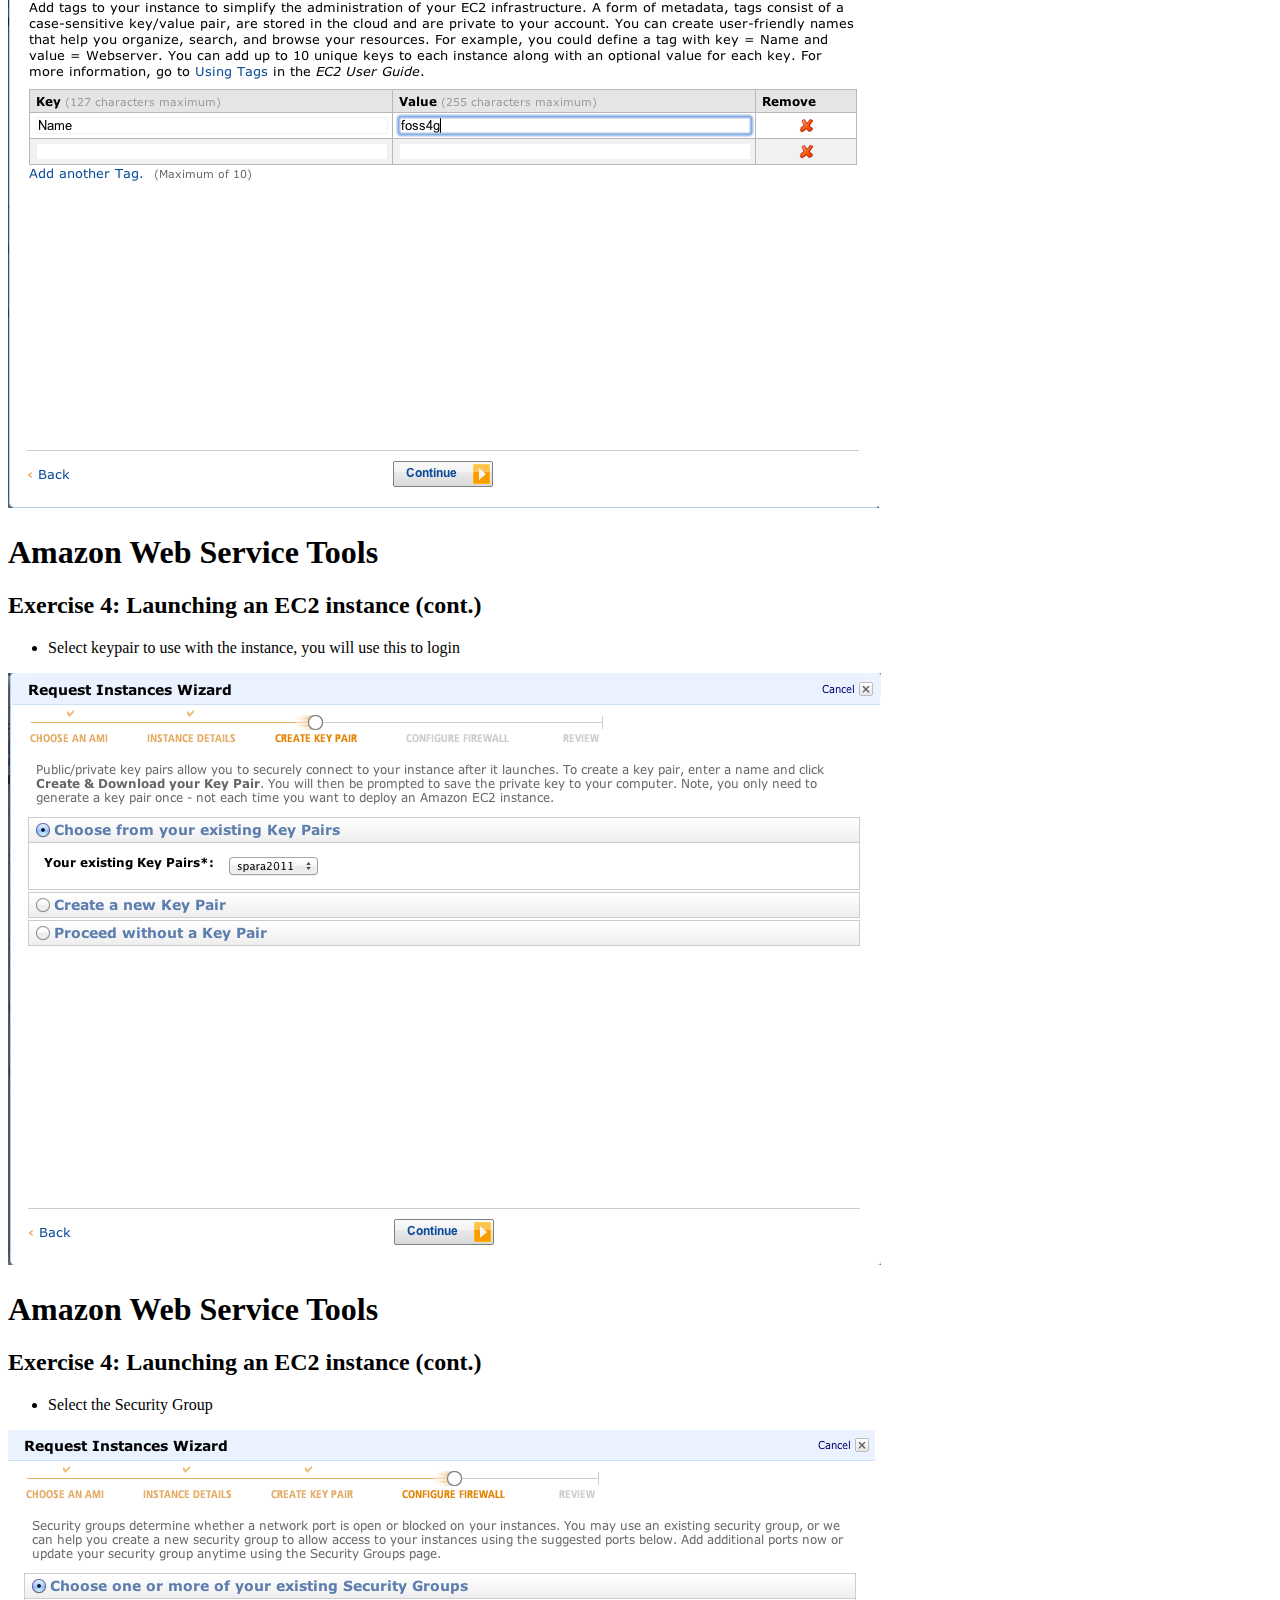
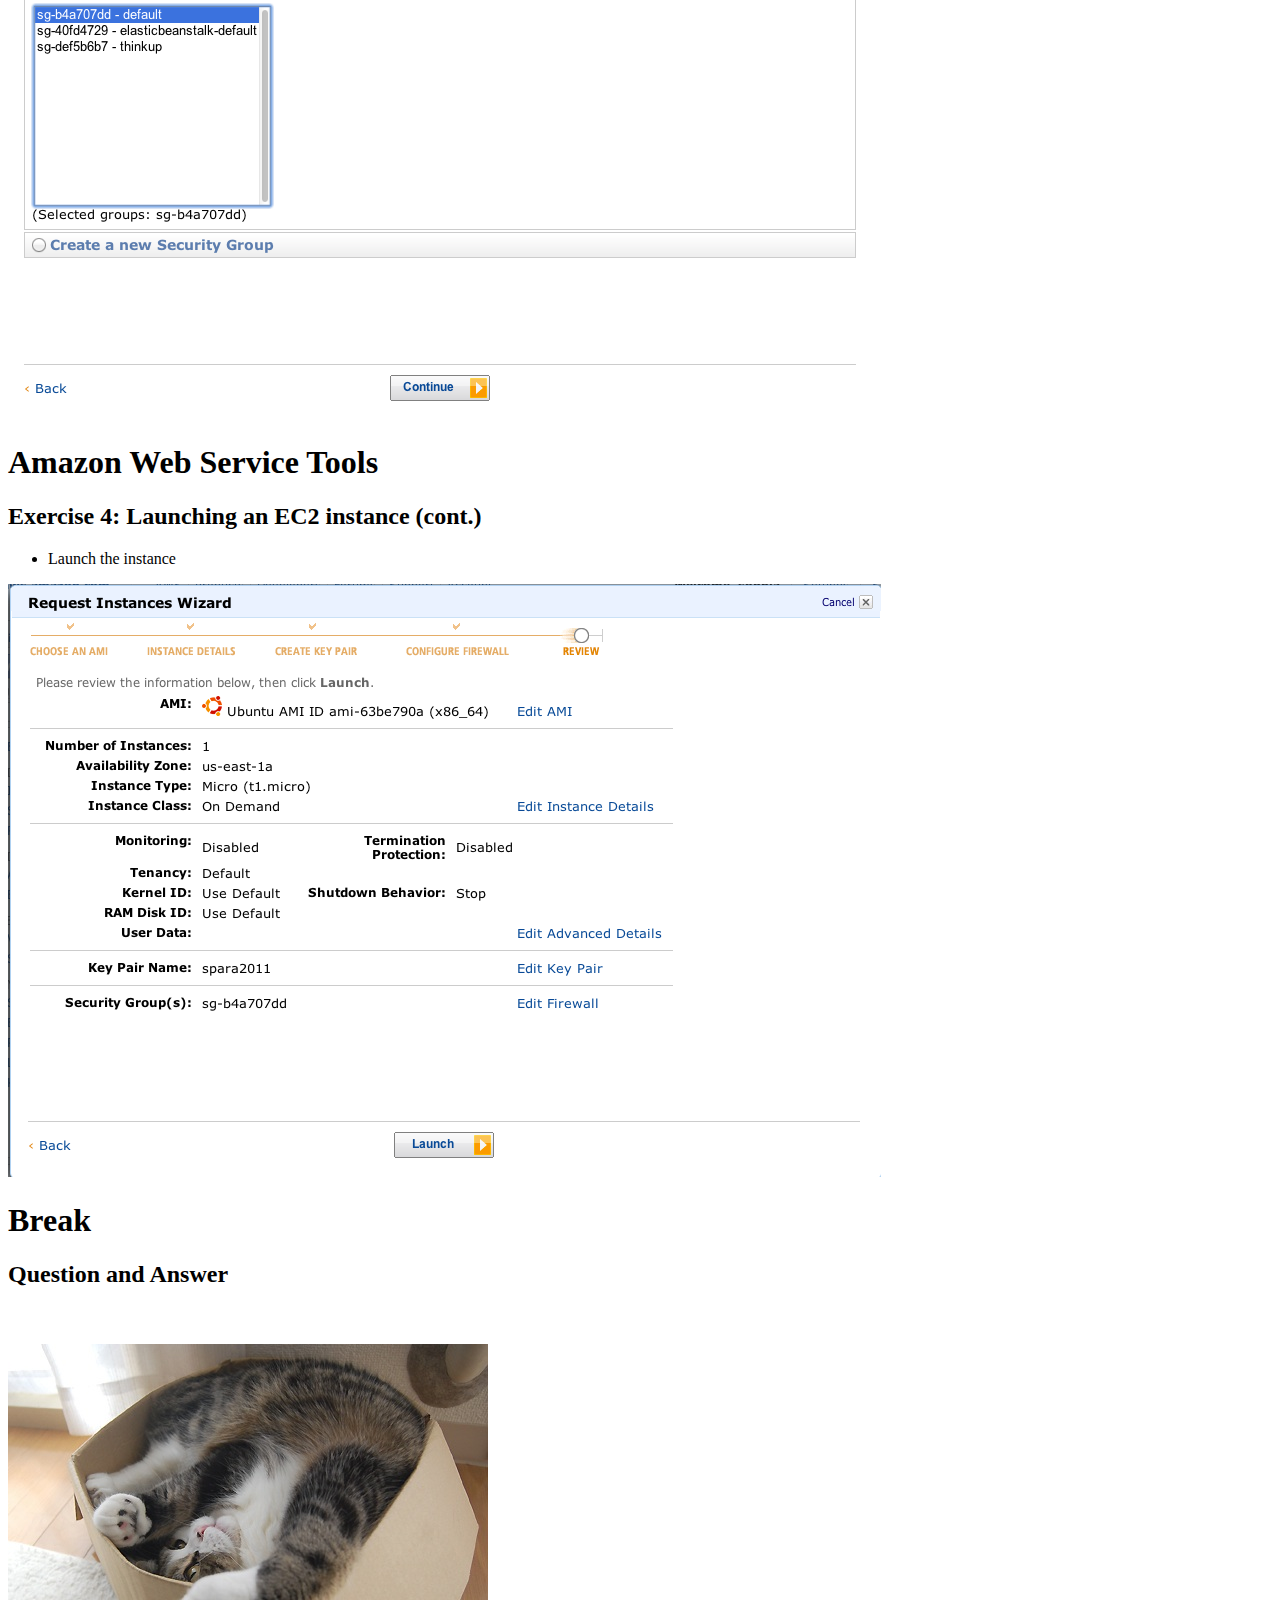
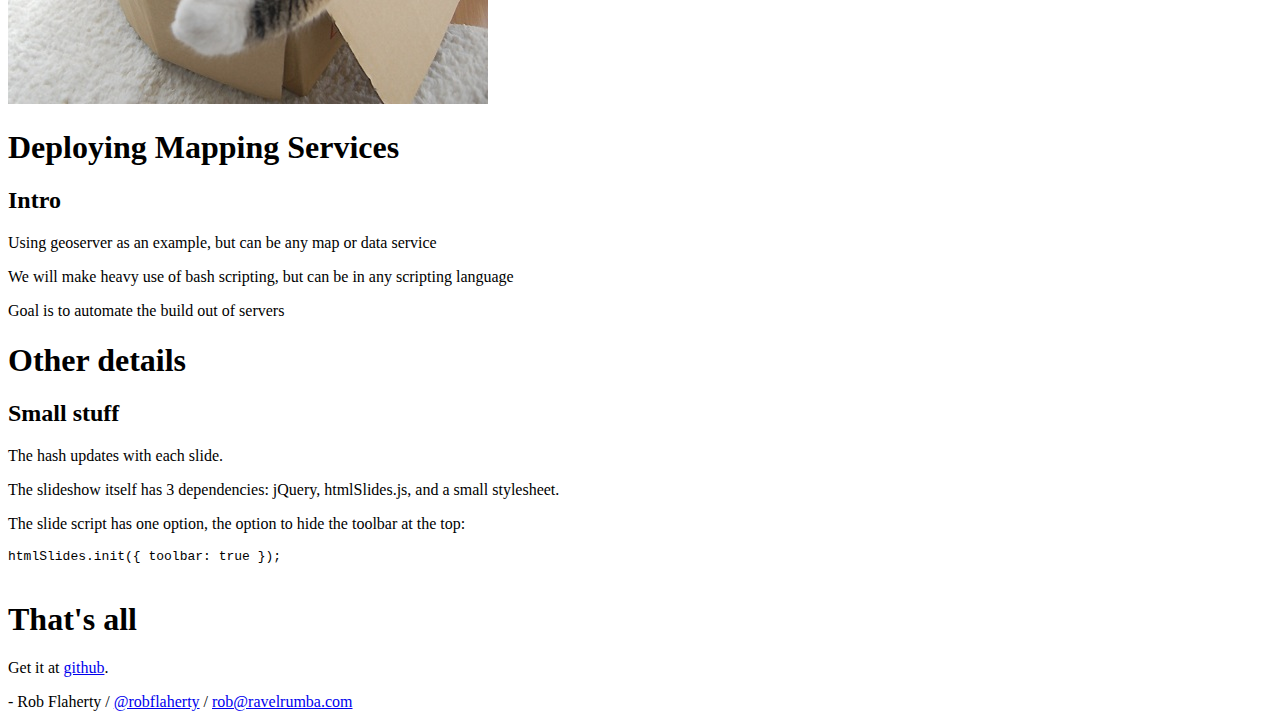
==== commit 02ccc09f: "update image folder" ====
--- a/workshop/workshop.html
+++ b/workshop/workshop.html
@@ -183,7 +183,7 @@
         <h2>Simple Storage Service</h2>
       </hgroup>
       <p>S3 is used to store binary data objects for private or public use. It
-    is fault tolerant, assumes that hardware failire is common, and makes
+    is fault tolerant, assumes that hardware failure is common, and makes
     multiple copies to achieve high availability and durability.</p>
       <p>All objects reside in buckets and any single object has a 5gb
     limit. You can have as many objects in a single bucket as needed</p>
@@ -206,8 +206,11 @@
     running instance in the same Availability Zone.</p>
       <p>Volumes are independent of any instance, that means they persist when
     an instance is shutdown or terminated</p>
-      <p>EVS volumes are useful for storing application data such as database tables.</p>
-    </section>
+      <p>EVS volumes are useful for storing application data such as database
+    tables.</p>
+      <p>Priced at a rate of $0.10 per allocated GB per month Amazon EBS also
+    charges $0.10 per 1 million I/O requests.</p>
+   </section>
     <section>
       <hgroup>
         <h1>Building Blocks</h1>
@@ -492,7 +495,18 @@
        <br>
        <img src="images/maru-20090425-125127.jpg" alt="kitteh break!"/>
      </hgroup>
-  </section>     
+   </section>
+   <section>
+     <hgroup>
+       <h1>Deploying Mapping Services</h1>
+       <h2>Intro</h2>
+     </hgroup>
+     <p>Using geoserver as an example, but can be any map or data service</p>
+     <p>We will make heavy use of bash scripting, but can be in any scripting
+    language</p>
+     <p>Goal is to automate the build out of servers</p>
+  </section>
+     
    <section>
      <hgroup>
         <h1>Other details</h1>
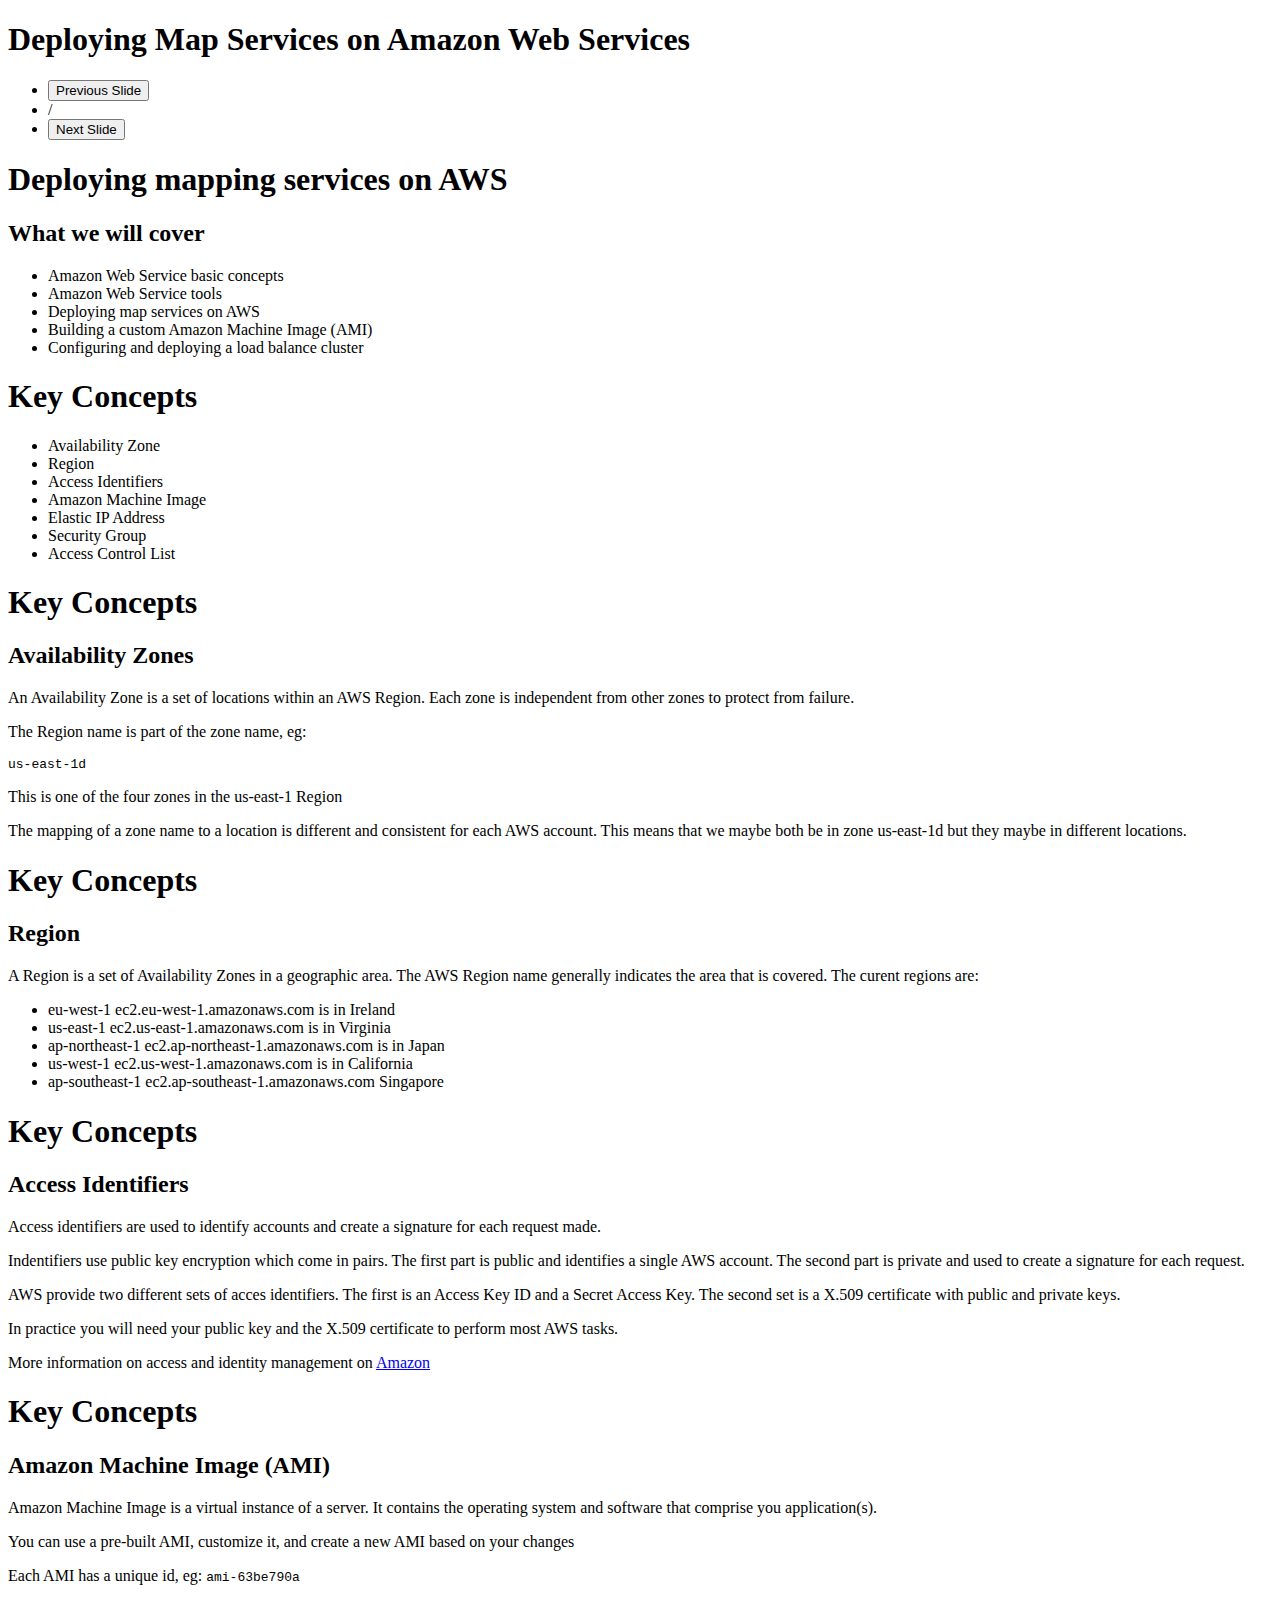
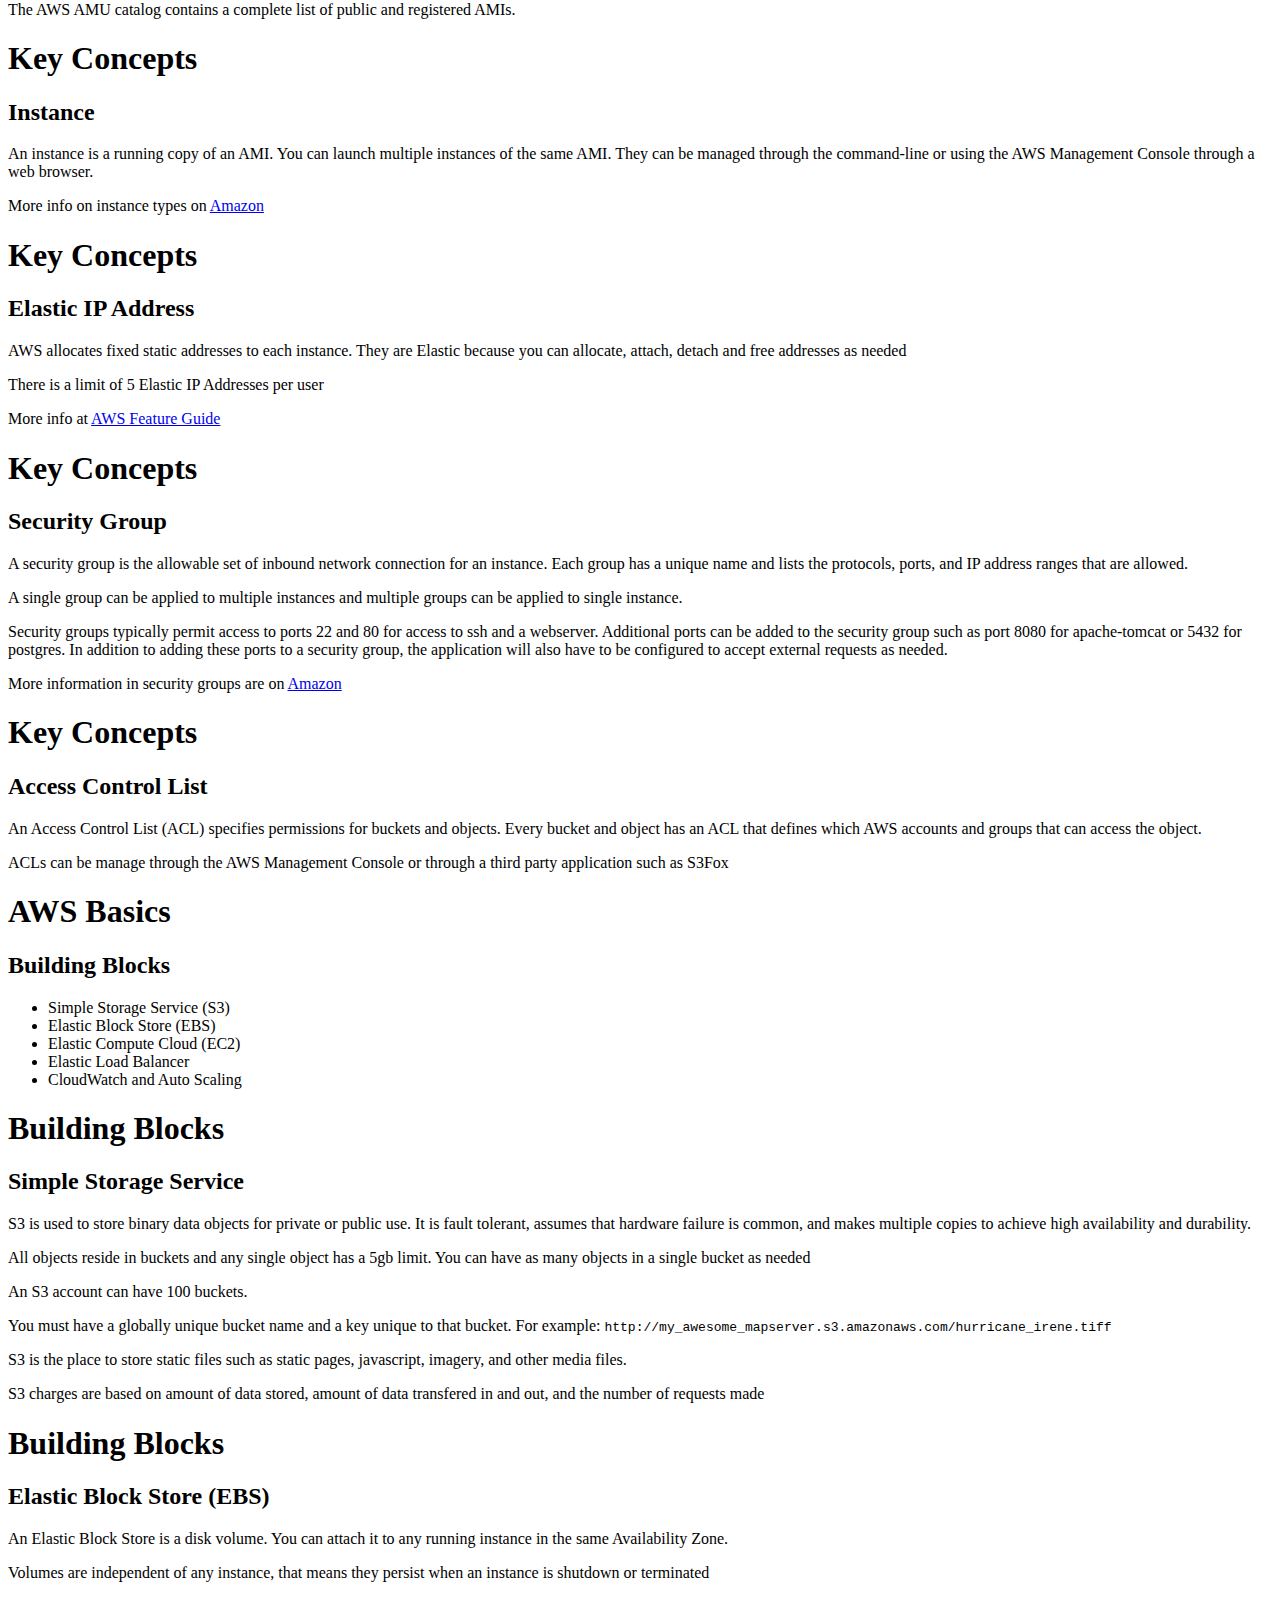
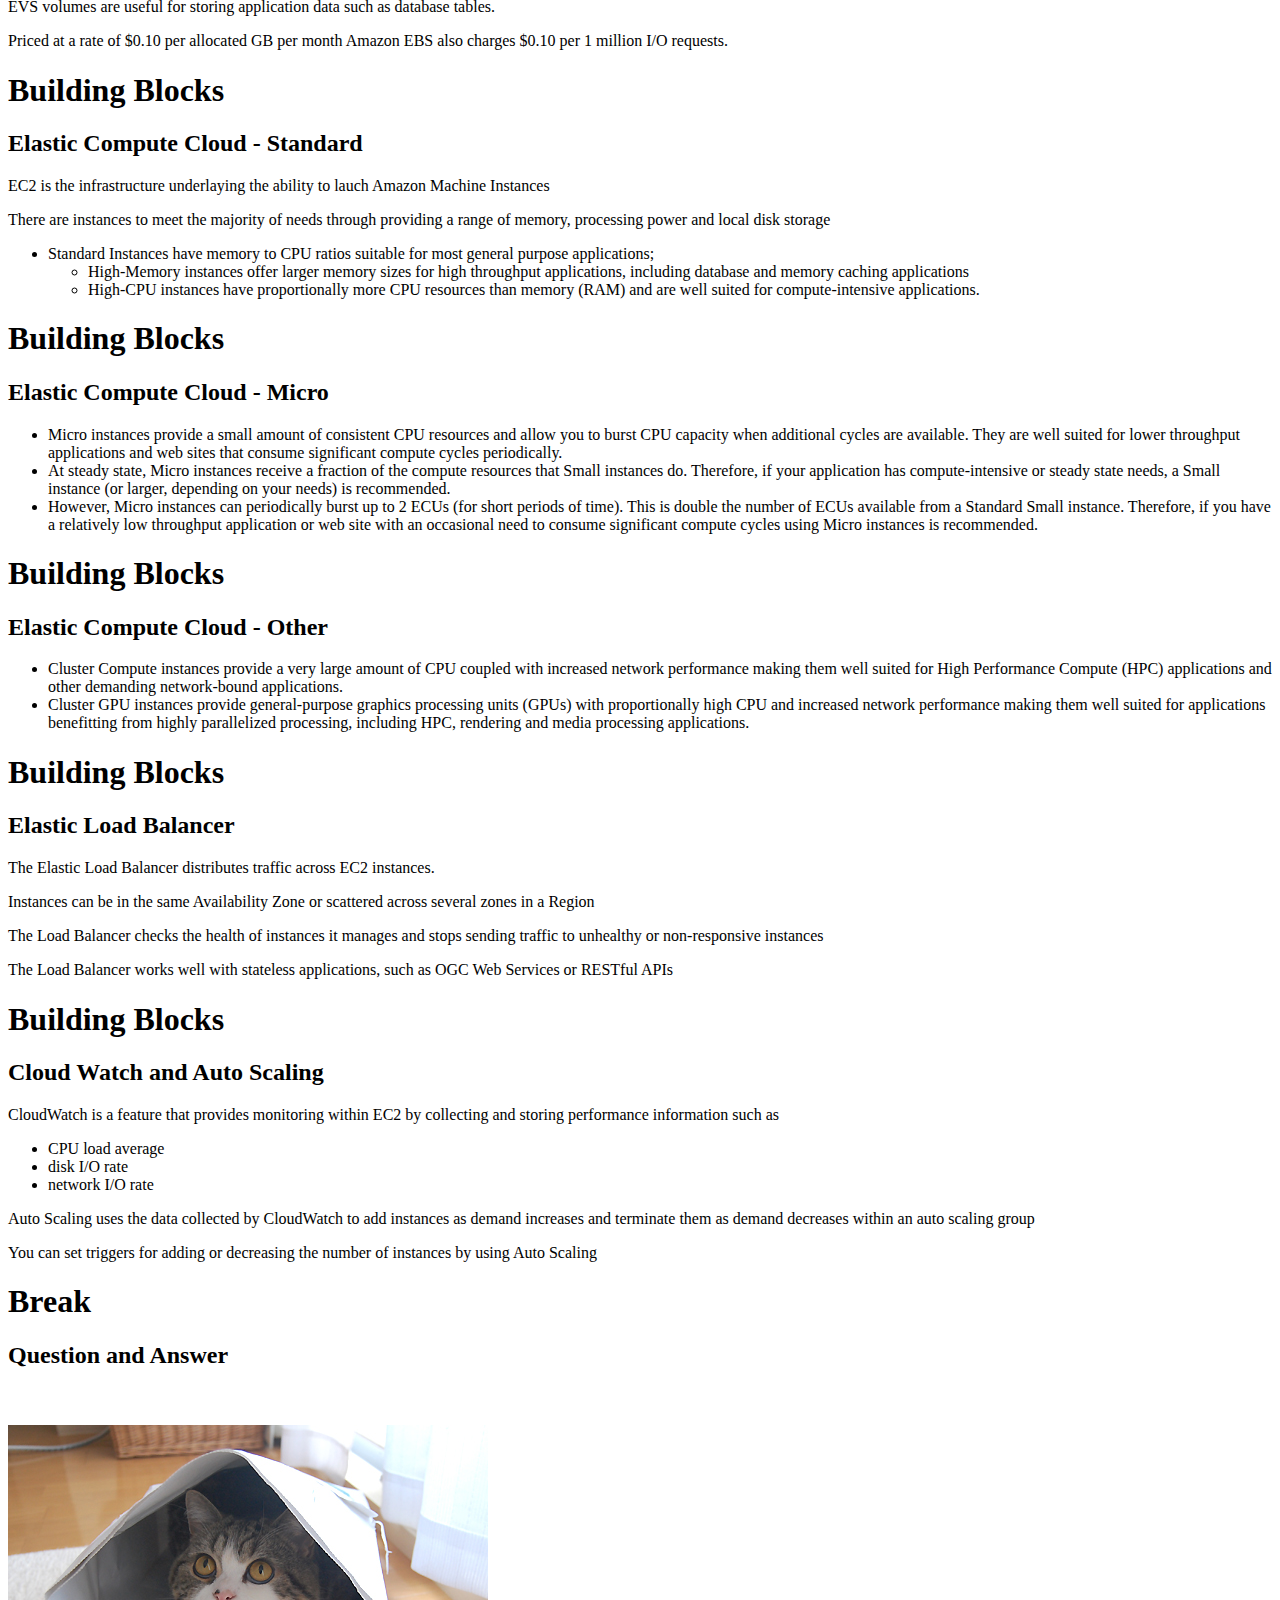
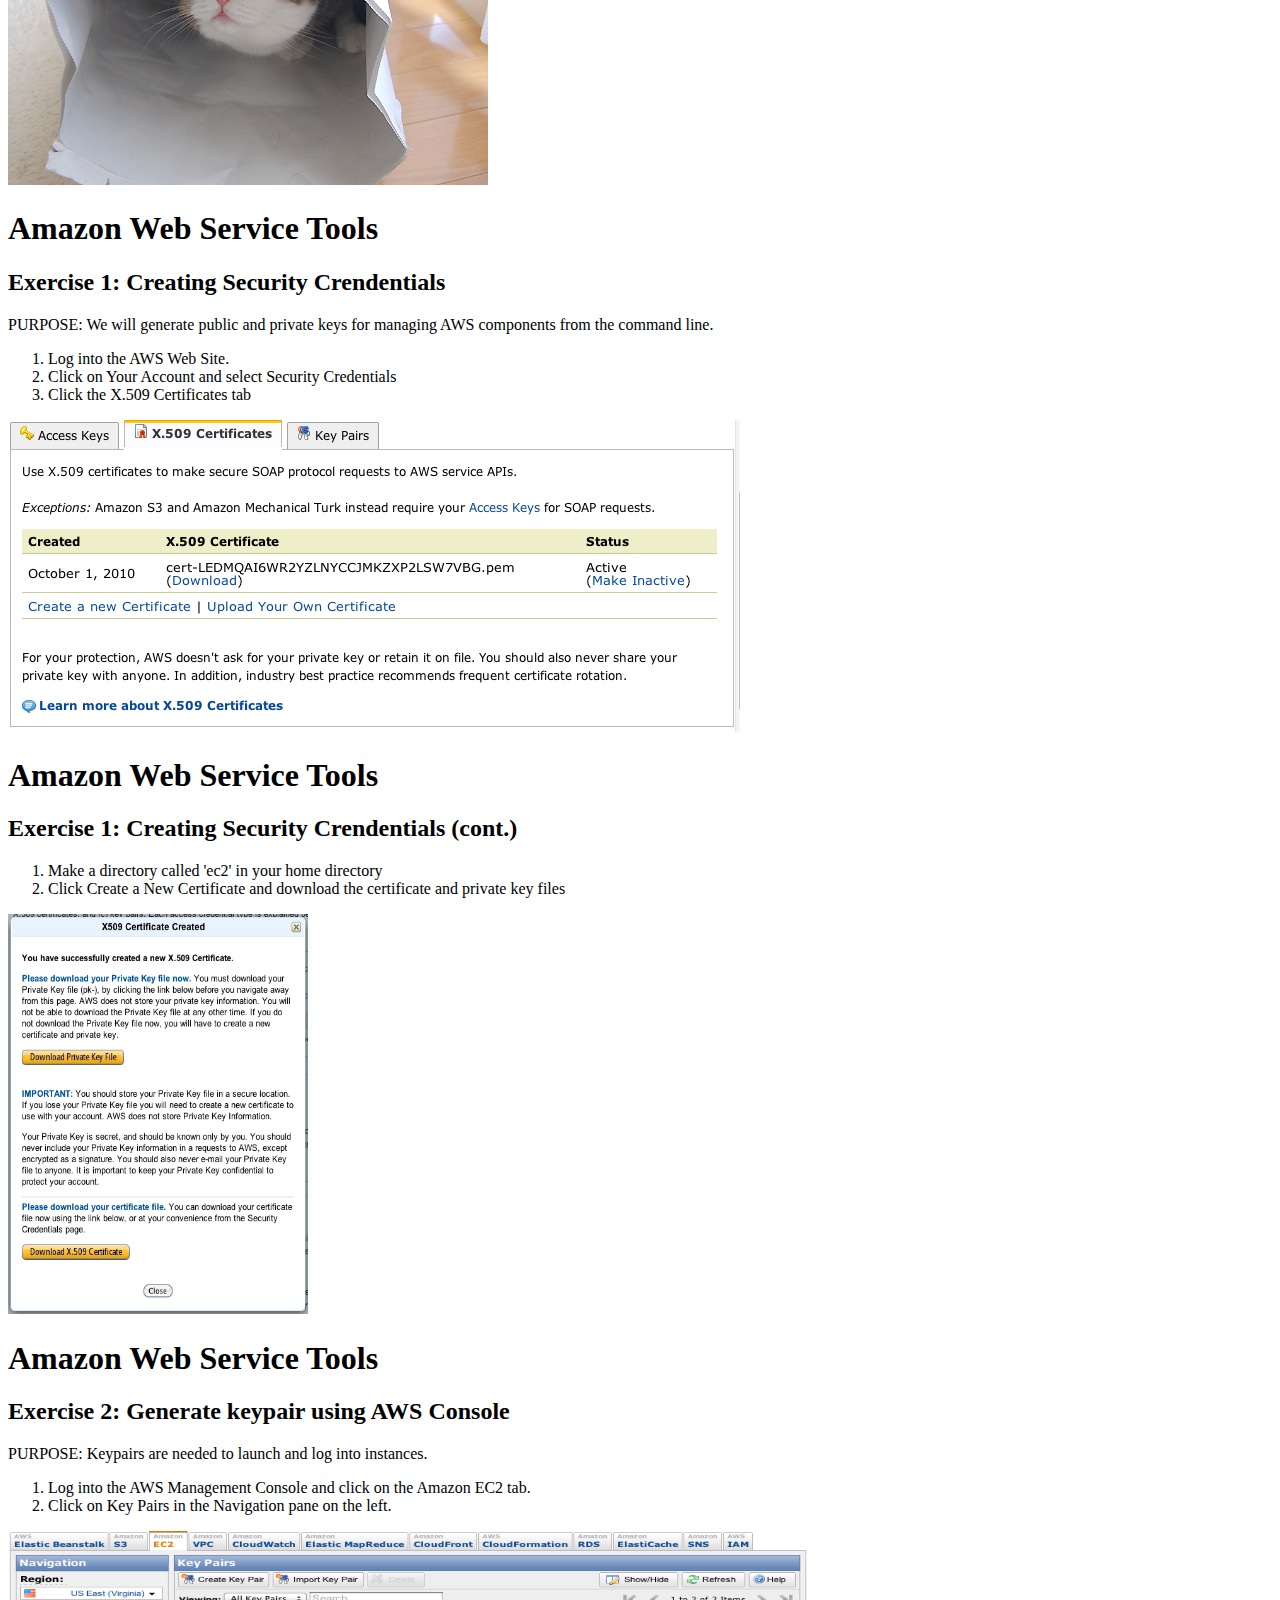
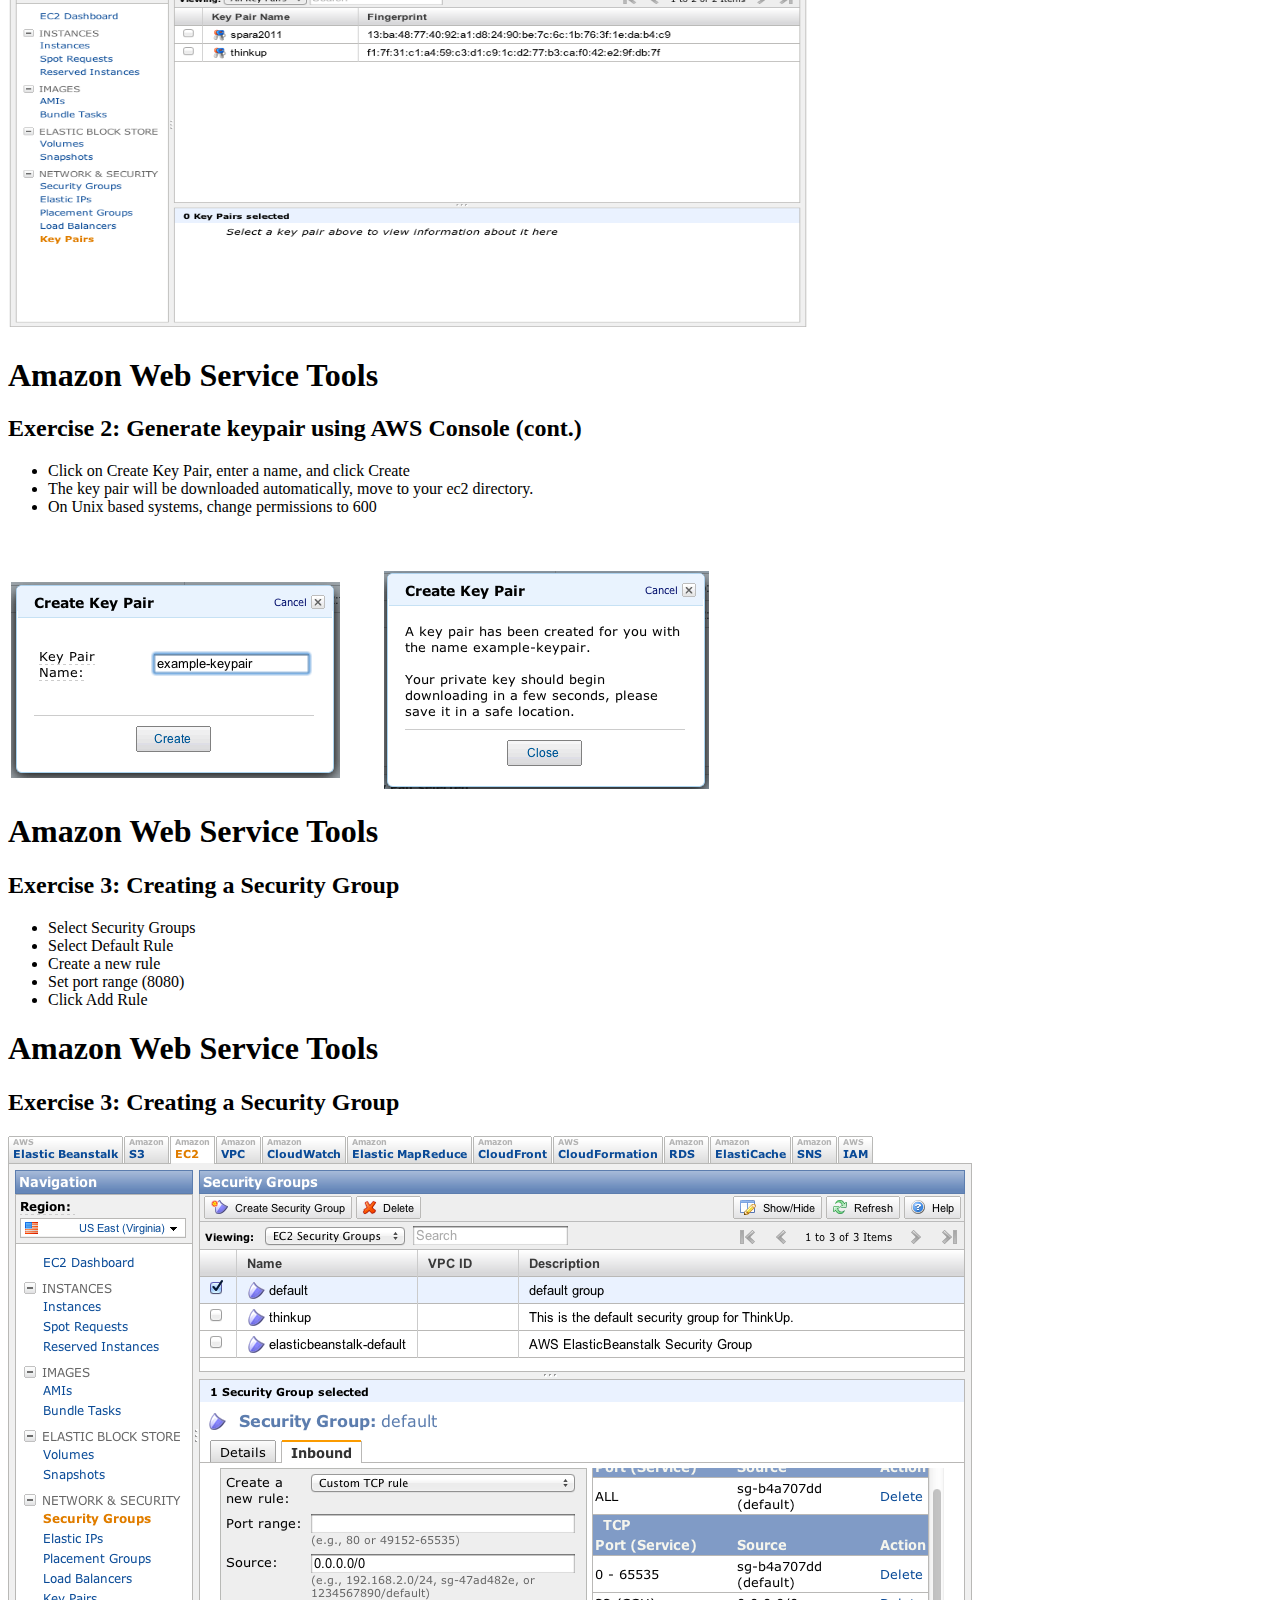
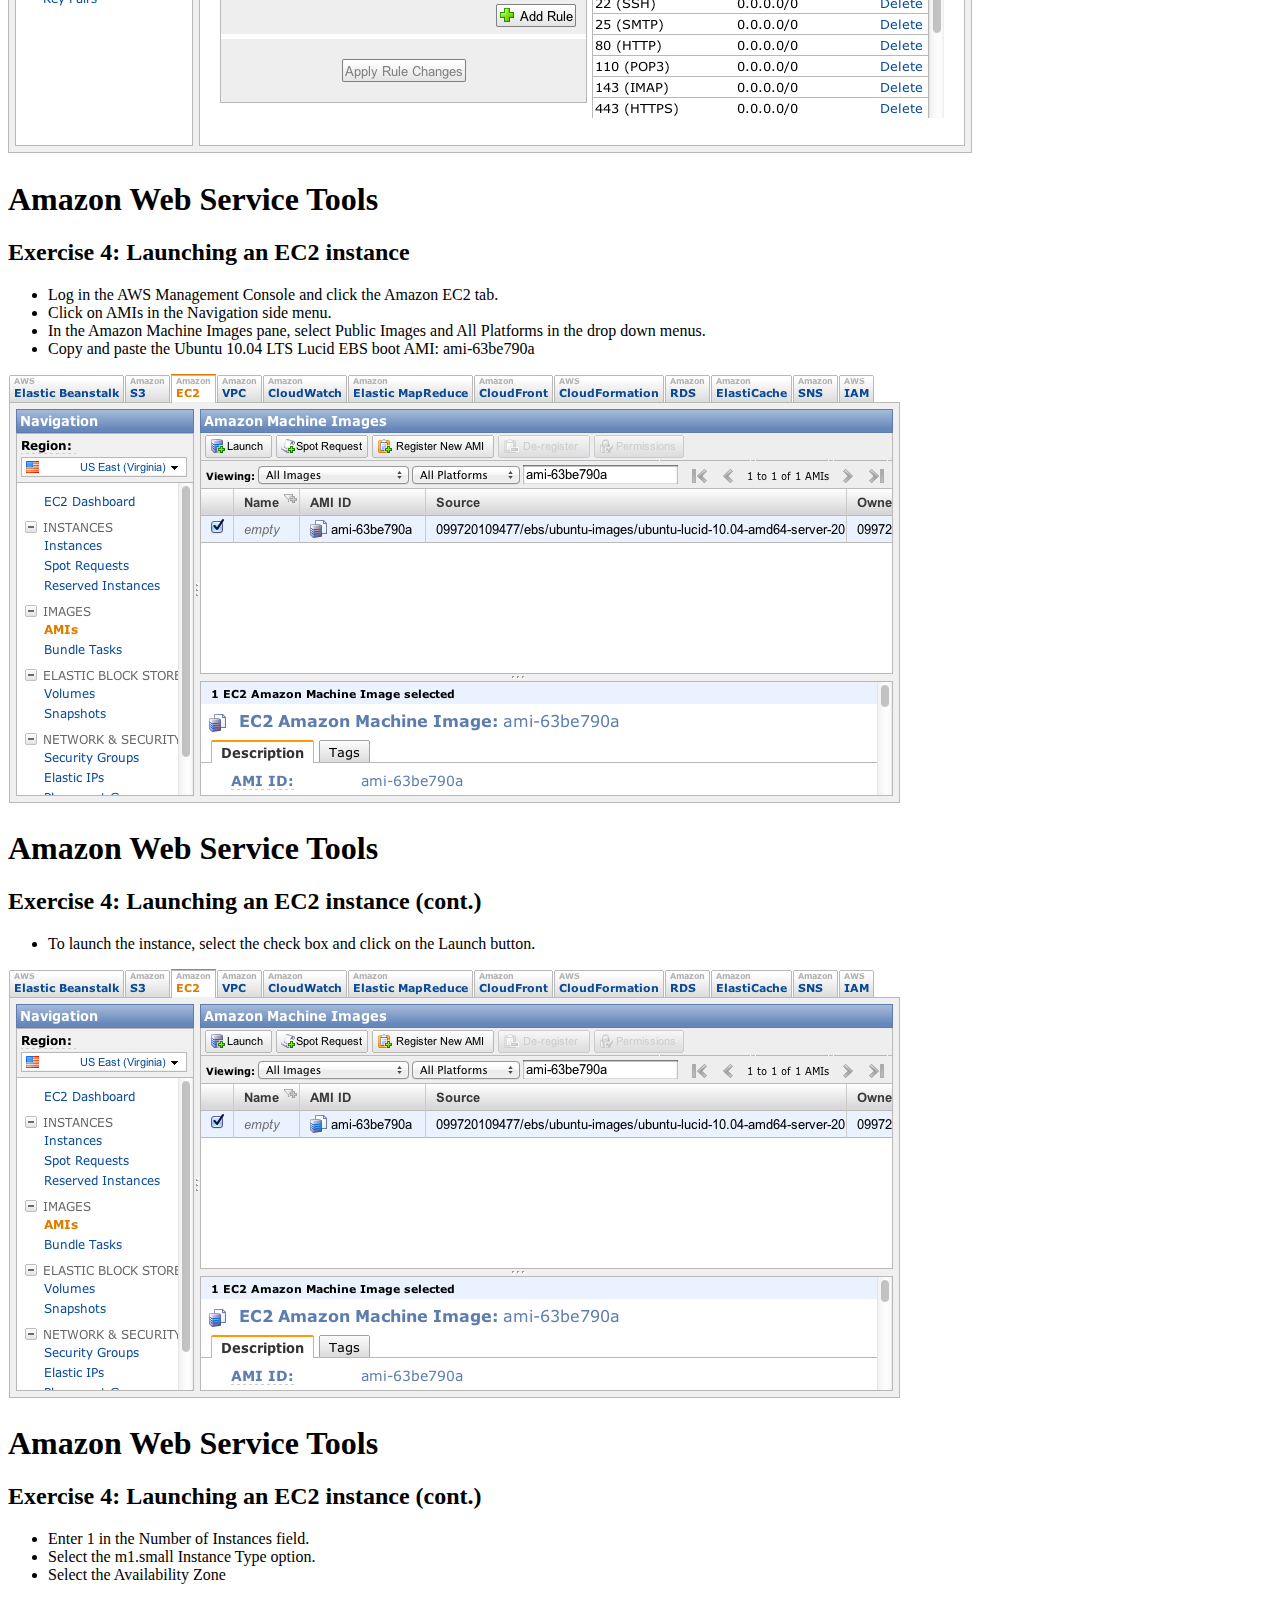
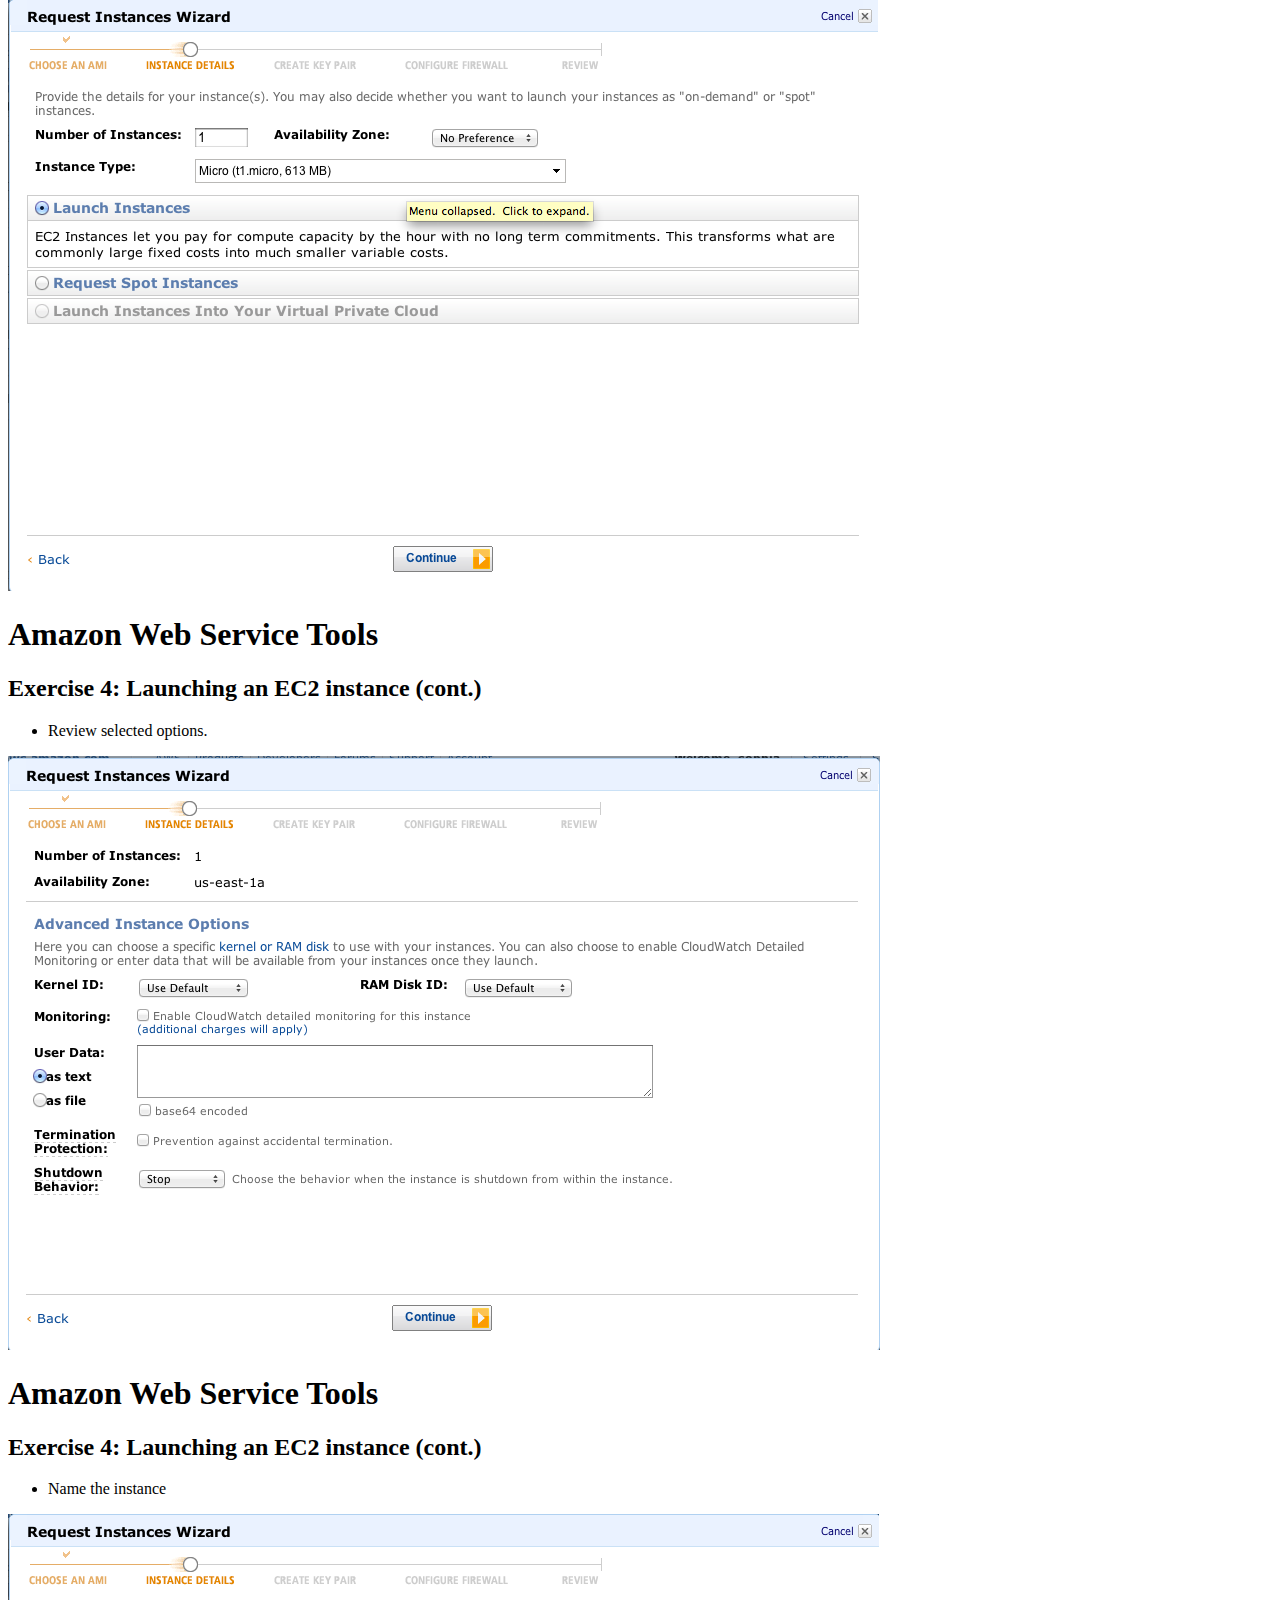
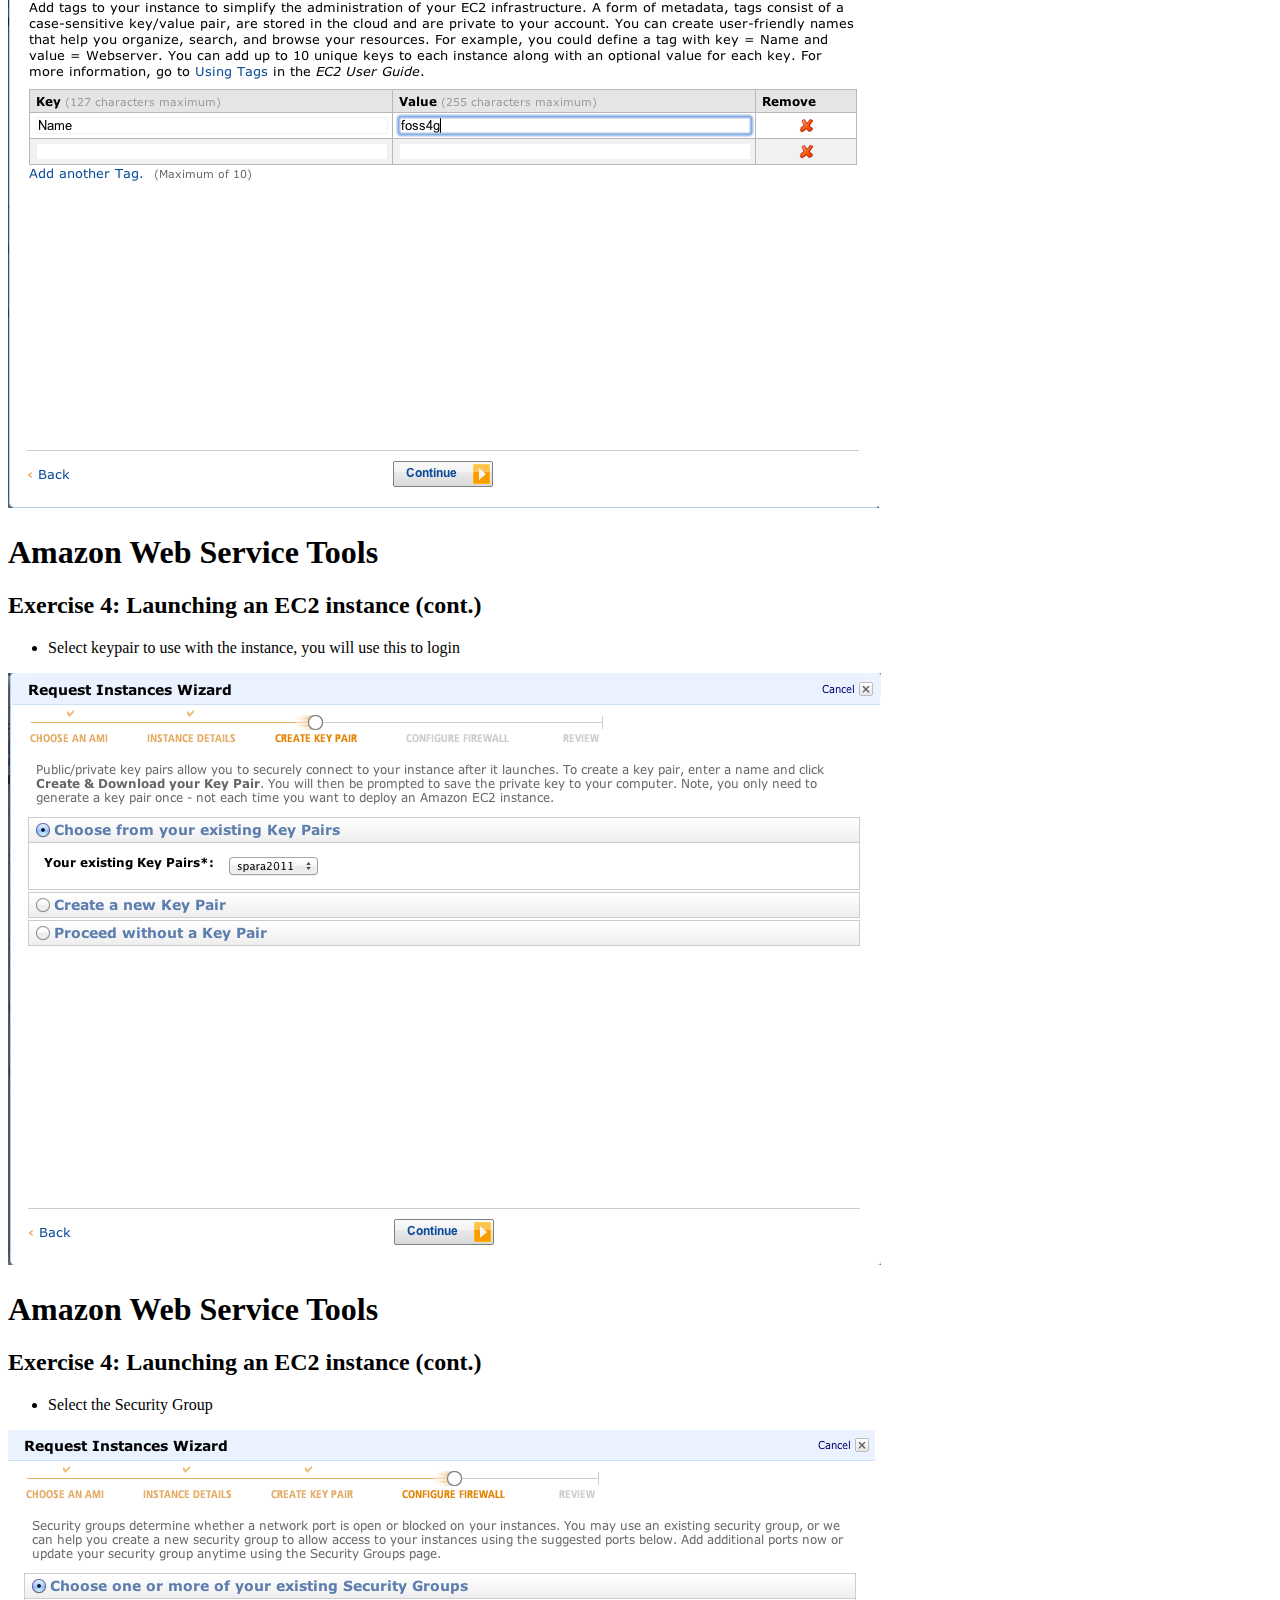
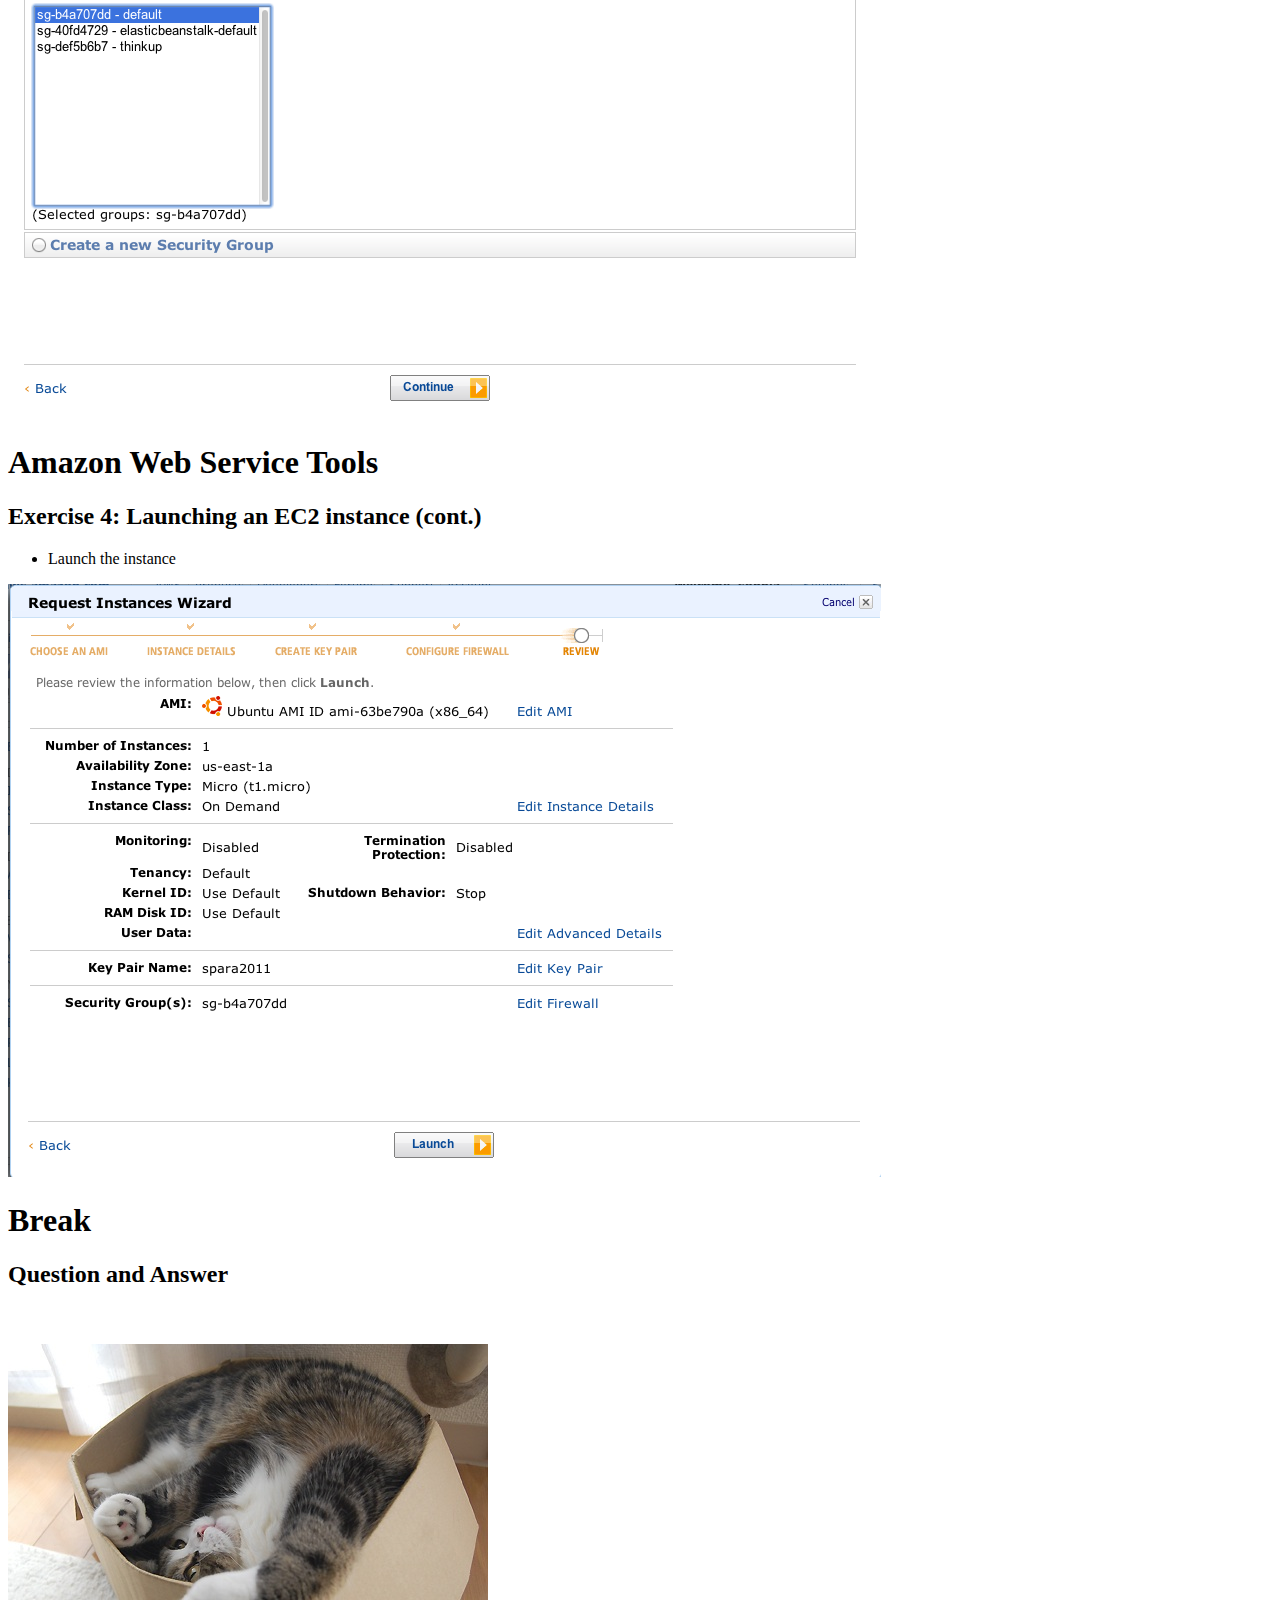
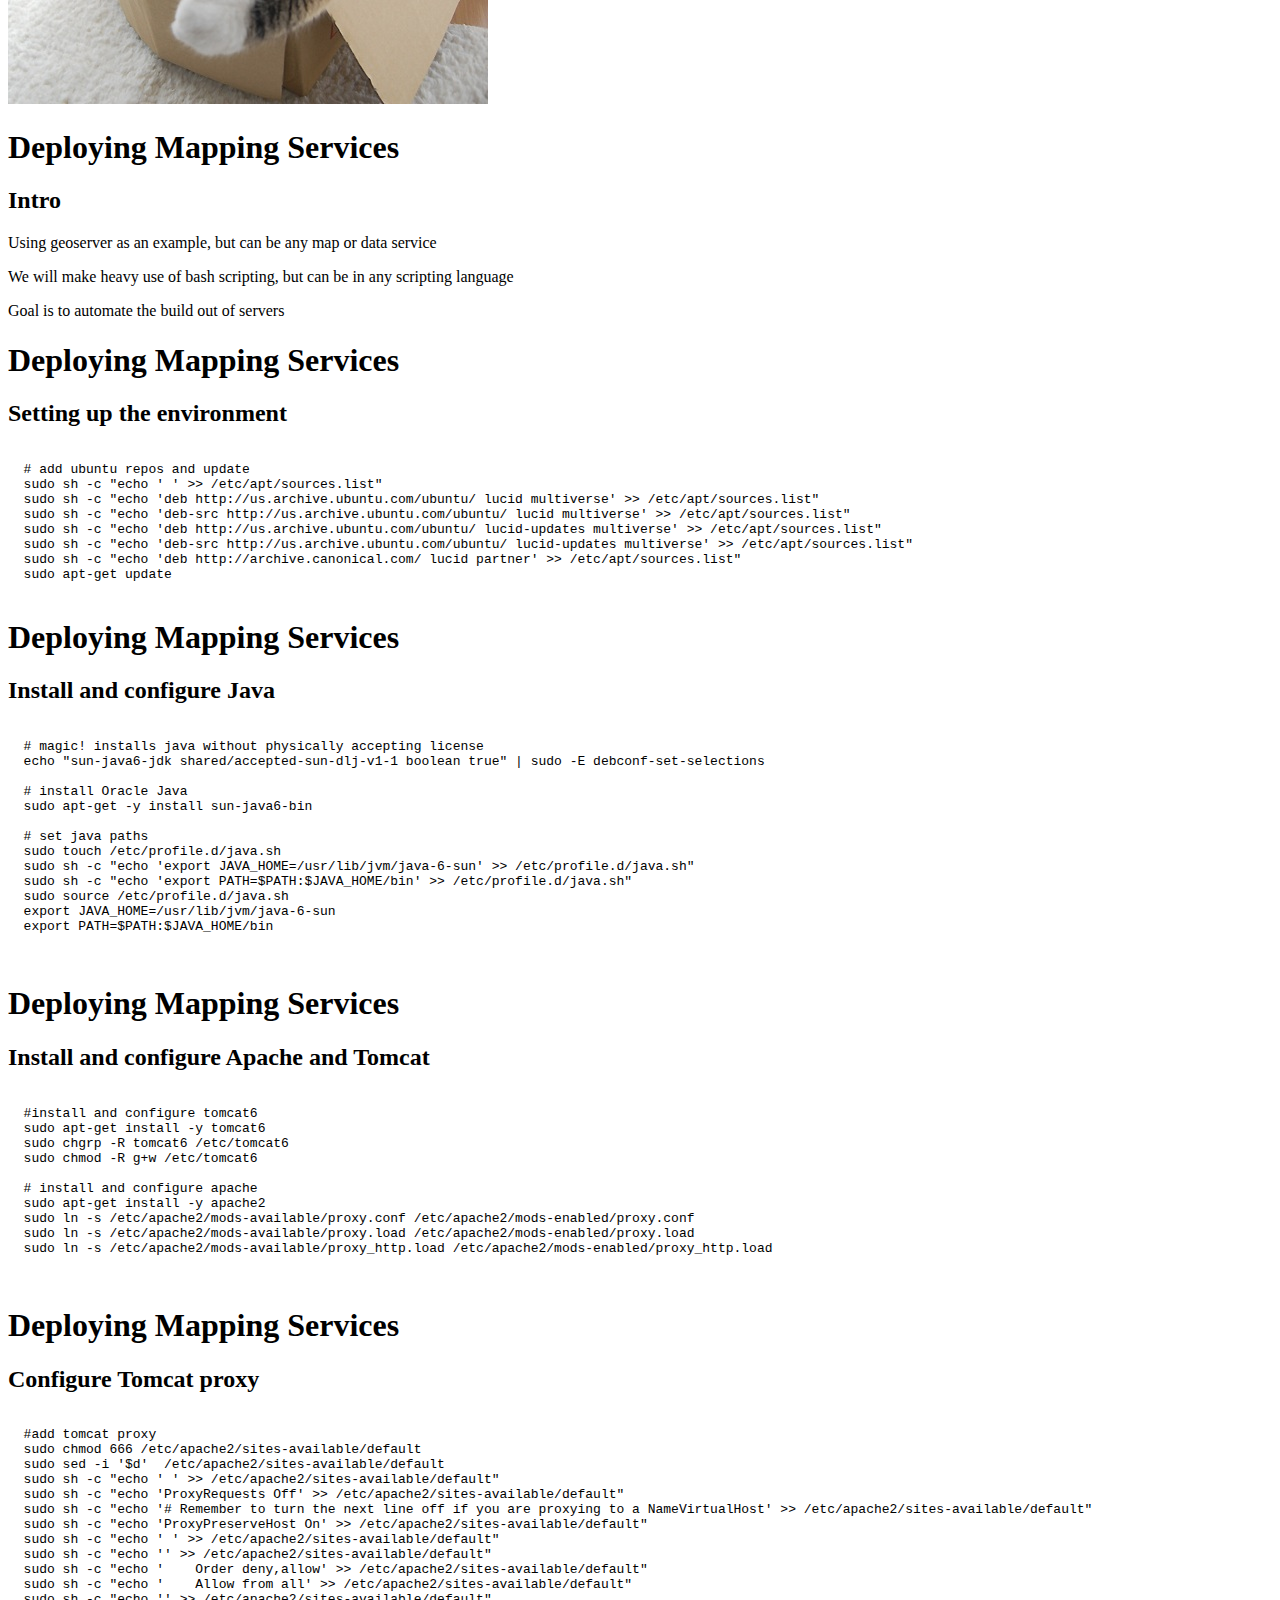
==== commit fa2db3e9: "added create ami" ====
--- a/workshop/workshop.html
+++ b/workshop/workshop.html
@@ -506,8 +506,491 @@
     language</p>
      <p>Goal is to automate the build out of servers</p>
   </section>
-     
-   <section>
+  <section>
+  <hgroup>
+  <h1>Deploying Mapping Services</h1>
+  <h2>Setting up the environment</h2>
+  <pre><code>
+  # add ubuntu repos and update
+  sudo sh -c "echo ' ' >> /etc/apt/sources.list"
+  sudo sh -c "echo 'deb http://us.archive.ubuntu.com/ubuntu/ lucid multiverse' >> /etc/apt/sources.list"
+  sudo sh -c "echo 'deb-src http://us.archive.ubuntu.com/ubuntu/ lucid multiverse' >> /etc/apt/sources.list"
+  sudo sh -c "echo 'deb http://us.archive.ubuntu.com/ubuntu/ lucid-updates multiverse' >> /etc/apt/sources.list"
+  sudo sh -c "echo 'deb-src http://us.archive.ubuntu.com/ubuntu/ lucid-updates multiverse' >> /etc/apt/sources.list"
+  sudo sh -c "echo 'deb http://archive.canonical.com/ lucid partner' >> /etc/apt/sources.list"
+  sudo apt-get update
+  </code></pre>
+  </hgroup>
+  </section>
+  <section>
+  <hgroup>
+  <h1>Deploying Mapping Services</h1>
+  <h2>Install and configure Java</h2>
+  <pre>
+  <code>
+  # magic! installs java without physically accepting license
+  echo "sun-java6-jdk shared/accepted-sun-dlj-v1-1 boolean true" | sudo -E debconf-set-selections
+
+  # install Oracle Java
+  sudo apt-get -y install sun-java6-bin
+  
+  # set java paths
+  sudo touch /etc/profile.d/java.sh
+  sudo sh -c "echo 'export JAVA_HOME=/usr/lib/jvm/java-6-sun' >> /etc/profile.d/java.sh"
+  sudo sh -c "echo 'export PATH=$PATH:$JAVA_HOME/bin' >> /etc/profile.d/java.sh"
+  sudo source /etc/profile.d/java.sh
+  export JAVA_HOME=/usr/lib/jvm/java-6-sun
+  export PATH=$PATH:$JAVA_HOME/bin
+  </code>
+  </pre>
+  </hgroup>
+  </section>
+  <section>
+  <hgroup>
+  <h1>Deploying Mapping Services</h1>
+  <h2>Install and configure Apache and Tomcat</h2>
+  <pre>
+  <code>
+  #install and configure tomcat6
+  sudo apt-get install -y tomcat6
+  sudo chgrp -R tomcat6 /etc/tomcat6
+  sudo chmod -R g+w /etc/tomcat6
+
+  # install and configure apache
+  sudo apt-get install -y apache2
+  sudo ln -s /etc/apache2/mods-available/proxy.conf /etc/apache2/mods-enabled/proxy.conf
+  sudo ln -s /etc/apache2/mods-available/proxy.load /etc/apache2/mods-enabled/proxy.load
+  sudo ln -s /etc/apache2/mods-available/proxy_http.load /etc/apache2/mods-enabled/proxy_http.load
+  </code>
+  </pre>
+  </hgroup>
+  </section>
+  <section>
+  <hgroup>
+  <h1>Deploying Mapping Services</h1>
+  <h2>Configure Tomcat proxy</h2>
+  <pre>
+  <code>
+  #add tomcat proxy
+  sudo chmod 666 /etc/apache2/sites-available/default
+  sudo sed -i '$d'  /etc/apache2/sites-available/default
+  sudo sh -c "echo ' ' >> /etc/apache2/sites-available/default"
+  sudo sh -c "echo 'ProxyRequests Off' >> /etc/apache2/sites-available/default"
+  sudo sh -c "echo '# Remember to turn the next line off if you are proxying to a NameVirtualHost' >> /etc/apache2/sites-available/default"
+  sudo sh -c "echo 'ProxyPreserveHost On' >> /etc/apache2/sites-available/default"
+  sudo sh -c "echo ' ' >> /etc/apache2/sites-available/default"
+  sudo sh -c "echo '<Proxy *>' >> /etc/apache2/sites-available/default"
+  sudo sh -c "echo '    Order deny,allow' >> /etc/apache2/sites-available/default"
+  sudo sh -c "echo '    Allow from all' >> /etc/apache2/sites-available/default"
+  sudo sh -c "echo '</Proxy>' >> /etc/apache2/sites-available/default"
+  sudo sh -c "echo ' ' >> /etc/apache2/sites-available/default"
+  sudo sh -c "echo 'ProxyPass /geoserver http://localhost:8080/geoserver' >> /etc/apache2/sites-available/default"
+  sudo sh -c "echo 'ProxyPassReverse /geoserver http://localhost:8080/geoserver' >> /etc/apache2/sites-available/default"
+  sudo sh -c "echo ' ' >> /etc/apache2/sites-available/default"
+  sudo sh -c "echo '</VirtualHost>' >> /etc/apache2/sites-available/default"
+  sudo chmod 644 /etc/apache2/sites-available/default
+  </code>
+  </pre>
+  </hgroup>
+  </section>
+  <section>
+  <hgroup>
+  <h1>Deploying Mapping Services</h1>
+  <h2>Installing Geoserver</h2>
+  <pre><code>
+  # get geoserver, change to version you want
+  sudo service tomcat6 stop
+  sudo apt-get -y install curl
+  sudo apt-get -y install unzip
+  curl -L http://downloads.sourceforge.net/geoserver/geoserver-2.1.1-war.zip -o geoserver-2.1.1-war.zip
+  sudo unzip -d /var/lib/tomcat6/webapps/ geoserver-2.1.1-war.zip
+  sudo chown -R tomcat6 /var/lib/tomcat6/webapps/geoserver.war
+  sudo chgrp g+w tomcat6 /var/lib/tomcat6/webapps/geoserver.war
+
+  # restart
+  sudo service tomcat6 restart
+  sudo service apache2 restart
+
+  # echo message
+  addy=$(GET http://169.254.169.254/latest/meta-data/public-hostname)
+  echo " "
+  echo "Geoserver is available at: http://$addy/geoserver"
+  </code></pre>
+  </hgroup>
+  </section>
+  <section>
+  <hgroup>
+  <h1>Deploying Mapping Services</h1>
+  <h2>Installing PostgreSQL and PostGIS</h2>
+  <p>Installing PostgreSQL/PostGIS is optional<br><br>
+  This section creates a RAID 10 using EBS Volumes and installs PostgreSQL
+  and PostGIS from source.<br><br>
+  Major props to Simon Tokumine (@tokumin) who wrote the original script
+  </p>
+  </hgroup>
+  </section>
+  <section>
+  <hgroup>
+  <h1>Deploying Mapping Services</h1>
+  <h2>Setup</h2>
+  <pre><code>
+  # change this to you keypair and cert
+  export EC2_PRIVATE_KEY=[pk.pem]
+  export EC2_CERT=[cert.pem]
+
+  # change this to your instance
+  instanceid=$(GET http://169.254.169.254/latest/meta-data/instance-id)
+
+  # change to the instance's availability zone
+  availability_zone=$(GET http://169.254.169.254/latest/meta-data/placement/availability-zone)
+  </code></pre>
+  </hgroup>
+  </section>
+  <section>
+  <hgroup>
+  <h1>Deploying Mapping Services</h1>
+  <h2>Setup</h2>
+  <pre><code>
+  # builds out RAID10, so size of RAID=volumes*size/2
+  volumes=$1
+  size=$2
+
+  # change to your mount point
+  mountpoint=/mnt/vol1
+
+  # change to a device
+  raid_array_location=/dev/md0
+  raid_level=10
+  raid_layout=f2
+  raid_chunk=256
+  postgres_password=postgres
+
+  # create a postgis template
+  db_name=template_postgis
+  </code></pre>
+  </hgroup>
+  </section>
+  <section>
+  <hgroup>
+  <h1>Deploying Mapping Services</h1>
+  <h2>Create EBS Volumes</h2>
+  <pre><code>
+  # install ec2 tools
+  sudo apt-get -y install ec2-api-tools
+
+  # create EBS volumes
+  devices=$(perl -e 'for$i("h".."k"){for$j("",1..15){print"/dev/sd$i$j\n"}}'|
+  head -$volumes)
+  devicearray=($devices)
+  volumeids=
+  i=1
+  while [ $i -le $volumes ]; do
+    volumeid=$(ec2-create-volume -z $availability_zone --size $size | cut -f2)
+    echo "$i: created $volumeid"
+    device=${devicearray[$(($i-1))]}
+    echo $volumeid
+    ec2-attach-volume $volumeid -i $instanceid -d $device
+    volumeids="$volumeids $volumeid"
+    let i=i+1
+  done
+  echo "volumeids='$volumeids'"
+ </code></pre>
+  </hgroup>
+  </section>
+  <section>
+  <hgroup>
+  <h1>Deploying Mapping Services</h1>
+  <h2>Create EBS Volumes</h2>
+  <pre><code>
+  # install mdadm - software raid utility
+  sudo apt-get update 
+  echo "postfix	postfix/main_mailer_type select	No configuration" | sudo -E debconf-set-selections
+  sudo apt-get install -y mdadm xfsprogs
+
+  # get list of devices
+  devices=$(perl -e 'for$i("h".."k"){for$j("",1..15){print"/dev/sd$i$j\n"}}'|
+  head -$volumes)
+  </code></pre>
+  </hgroup>
+  </section>
+  <section>
+  <hgroup>
+  <h1>Deploying Mapping Services</h1>
+  <h2>Create RAID 10</h2>
+  <pre><code>
+  #builds out RAID10
+  yes | sudo mdadm \
+    --create $raid_array_location \
+    --chunk=$raid_chunk \
+    --level=$raid_level \
+    --layout=$raid_layout \
+    --metadata=1.1 \
+    --raid-devices $volumes \
+    $devices
+
+  echo DEVICE $devices | sudo tee /etc/mdadm.conf
+  sudo mdadm --detail --scan | sudo tee -a /etc/mdadm.conf
+
+  # create xfs file system on RAID 10
+  sudo mkfs.xfs $raid_array_location
+
+  # add to fstab, create mountpoint and mount it
+  echo "$raid_array_location $mountpoint xfs noatime 0 0" | sudo tee -a /etc/fstab
+  sudo mkdir $mountpoint
+  sudo mount $mountpoint
+  </code></pre>
+  </hgroup>
+  </section>
+  <section>
+  <hgroup>
+  <h1>Deploying Mapping Services</h1>
+  <h2>Install PostgeSQL on RAID</h2>
+  <pre><code>
+  # install PostgreSQL
+  sudo apt-get -y install libxml2-dev
+  sudo apt-get -y install postgresql-8.4 postgresql-server-dev-8.4 postgresql-contrib-8.4 libpq-dev
+  sudo /etc/init.d/postgresql-8.4 stop
+
+  # move data director to RAID
+  sudo mkdir $mountpoint/data
+  sudo chmod -R 700 $mountpoint/data
+  sudo chown -R postgres.postgres $mountpoint/data
+  sudo -u postgres /usr/lib/postgresql/8.4/bin/initdb -D $mountpoint/data
+  sudo sed -i.bak -e 's/port = 5433/port = 5432/' /etc/postgresql/8.4/main/postgresql.conf
+  sudo sed -i.bak -e "s@\/var\/lib\/postgresql\/8.4\/main@$mountpoint\/data@" /etc/postgresql/8.4/main/postgresql.conf
+  sudo sed -i.bak -e 's/ssl = true/#ssl = true/' /etc/postgresql/8.4/main/postgresql.conf
+  sudo /etc/init.d/postgresql start
+  </code></pre>
+  </hgroup>
+  </section>
+  <section>
+  <hgroup>
+  <h1>Deploying Mapping Services</h1>
+  <h2>More setup, install utilities</h2>
+  <pre><code>
+  cd /tmp
+  sudo apt-get -y install bzip2
+  sudo apt-get -y install g++
+  sudo apt-get -y install checkinstall
+  </code></pre>
+  </hgroup>
+  </section>
+  <section>
+  <hgroup>
+  <h1>Deploying Mapping Services</h1>
+  <h2>Install GEOS</h2>
+  <pre><code>
+  wget http://download.osgeo.org/geos/geos-3.2.2.tar.bz2
+  bunzip2 geos-3.2.2.tar.bz2
+  tar xvf geos-3.2.2.tar
+  sudo chown -R ubuntu.ubuntu /tmp/geos-3.2.2
+  cd geos-3.2.2
+  ./configure
+  make 
+  sudo make install
+  </code></pre>
+  </hgroup>
+  </section>
+  <section>
+  <hgroup>
+  <h1>Deploying Mapping Services</h1>
+  <h2>Install Proj4</h2>
+  <pre><code>
+  cd ../
+  wget http://download.osgeo.org/proj/proj-4.7.0.tar.gz
+  tar xvfz proj-4.7.0.tar.gz
+  cd proj-4.7.0
+  ./configure
+  make 
+  sudo make install
+  cd ../
+  </code></pre>
+  </hgroup>
+  </section>
+  <section>
+  <hgroup>
+  <h1>Deploying Mapping Services</h1>
+  <h2>Install PostGIS</h2>
+  <pre><code>
+  # install postgis 
+  wget http://postgis.refractions.net/download/postgis-1.5.3.tar.gz
+  tar xvfz postgis-1.5.3.tar.gz
+  cd postgis-1.5.3
+  ./configure
+  make 
+  sudo make install
+  sudo /sbin/ldconfig
+
+  # config template_postgis
+  sudo -u postgres psql -c"ALTER user postgres WITH PASSWORD '$postgres_password'"
+  sudo -u postgres createdb $db_name
+  sudo -u postgres createlang -d$db_name plpgsql
+  sudo -u postgres psql -d$db_name -f /usr/share/postgresql/8.4/contrib/postgis-1.5/postgis.sql
+  sudo -u postgres psql -d$db_name -f /usr/share/postgresql/8.4/contrib/postgis-1.5/spatial_ref_sys.sql
+  sudo -u postgres psql -d$db_name -c"select postgis_lib_version();"
+  </code></pre>
+  </hgroup>
+  </section>
+   <section>
+     <hgroup>
+       <h1>Break</h1>
+       <h2>Question and Answer</h2>
+       <br>
+       <br>
+       <img src="images/maru1.jpg" alt="kitteh break!"/>
+     </hgroup>
+  </section>
+  <section>
+  <hgroup>
+  <h1>Deploying Map Services</h1>
+  <h2>Exercise: Installing Geoserver - Housekeeping </h2>
+  <p>Putty (ssh for windows) requires a different certificate. We will use
+  puttygen to create it. </p>
+  <p>Load your private key: File > Load</>
+  <p>Click OK</p>
+  <img src="images/puttygen1_annotated.png" alt="Screen 1"/>
+  </hgroup>
+  </section>
+  <section>
+  <hgroup>
+  <h1>Deploying Map Services</h1>
+  <h2>Exercise: Creating Certificates (cont) </h2>
+  <p>Click Save Private Key </p>
+  <img src="images/puttygen2_annotated.png" alt="Screen 2"/>
+  </hgroup>
+  </section>
+  <section>
+  <hgroup>
+  <h1>Deploying Map Services</h1>
+  <h2>Exercise: Creating Certificates </h2>
+  <p>Putty (ssh for windows) requires a different certificate. We will use
+  puttygen to create it. </p>
+  <p>Load your private key: File > Load</>
+  <p>Click OK</p>
+  <img src="images/puttygen1_annotated.png" alt="Screen 1"/>
+  </hgroup>
+  </section>
+  <section>
+  <hgroup>
+  <h1>Deploying Map Services</h1>
+  <h2>Exercise: Creating Certificates (cont) </h2>
+  <p>Click Save Private Key </p>
+  <img src="images/puttygen2_annotated.png" alt="Screen 2"/>
+  </hgroup>
+  </section>
+  <section>
+  <hgroup>
+  <h1>Deploying Map Services</h1>
+  <h2>Exercise: Creating Certificates (cont) </h2>
+  <p>Click Yes when PuTTYgen prompts you about saving the key without a
+  passphrase.</p>
+  <p>Save the key as &lt;keyname&gt;.ppk</p>
+  <img src="images/puttygen3_annotated.png" alt="Screen 3"/>
+  </hgroup>
+  </section>
+  <section>
+  <hgroup>
+  <h1>Deploying Map Services</h1>
+  <h2>Exercise: Creating Certificates (cont.) </h2>
+  <p>Click Yes when PuTTYgen prompts you about saving the key without a
+  passphrase.</p>
+  <p>Save the key as &lt;keyname&gt;.ppk</p>
+  <img src="images/puttygen3_annotated.png" alt="Screen 3"/>
+  </hgroup>
+  </section>
+  <section>
+  <hgroup>
+  <h1>Deploying Map Services</h1>
+  <h2>Exercise: Logging in (cont.) </h2>
+  <p>Launch Putty to open an SSH session. Expand connection, SSH, and select Auth. Click the browse
+  button next to the Private key file for authentication: field, and select the
+  .PPK file you just created with Puttygen.</p>
+  <img src="images/putty1_annotated.png" alt="Screen 3"/>
+  </hgroup>
+  </section>
+  <section>
+  <hgroup>
+  <h1>Deploying Map Services</h1>
+  <h2>Exercise: Logging in (cont.) </h2>
+  <p>Select Session &gt; Enter the instance address &gt; Click Open </p>
+  <img src="images/putty2_annotated.png" alt="Screen 3"/>
+  </hgroup>
+  </section>
+  <section>
+  <hgroup>
+  <h1>Deploying Map Services</h1>
+  <h2>Exercise: Logging in (cont.) </h2>
+  <p>Login as ubuntu </p>
+  <img src="images/putty3_annotated.png" alt="Screen 3"/>
+  </hgroup>
+  </section>
+  <section>
+  <hgroup>
+  <h1>Deploying Map Services</h1>
+  <h2>Exercise: Installing Geoserver </h2>
+  <p><pre>
+  wget https://raw.github.com/spara/aws_foss4g_2011/master/workshop/aws_scripts/geoserver-ubuntu-aws-install.sh
+
+  chmod 755 geoserver-ubuntu-aws-install.sh
+
+  ./geoserver-ubuntu-aws-install.sh
+  </pre></p>
+  </hgroup>
+  </section>
+  <section>
+  <hgroup>
+  <h1>Deploying Map Services</h1>
+  <h2>Exercise: Installing Postgres/PostGIS </h2>
+  <p><pre>
+  wget https://raw.github.com/spara/aws_foss4g_2011/master/workshop/aws_scripts/postgres_postgis_aws_install.sh
+
+  chmod 755 postgres_postgis_aws_install.s
+
+  ./postgres_postgis_aws_install.s
+  </pre></p>
+  </hgroup>
+  </section>
+  <section>
+    <hgroup>
+      <h1>Break</h1>
+      <h2>Question and Answer</h2>
+      <br>
+      <br>
+      <img src="images/maru the japanese cat.jpg" alt="kitteh break!"/>
+     </hgroup>
+  </section>
+  <section>
+  <hgroup>
+  <h1>Building a Amazon Machine Image (AMI)</h1>
+  <h2>Exercise: Create image</h2>
+  <p></p>
+  <img src="images/bundle1_annotated.png" alt=""/>
+  </hgroup>
+  </section>
+  <section>
+  <hgroup>
+  <h1>Building a Amazon Machine Image (AMI)</h1>
+  <h2>Exercise: Create image</h2>
+  <p></p>
+  <img src="images/bundle2_annotated.png" alt=""/>
+ </hgroup>
+  </section>
+  <section>
+  <hgroup>
+  <h1>Building a Amazon Machine Image (AMI)</h1>
+  <h2>Exercise: Create image</h2>
+  <p></p>
+  <img src="images/bundle3.png" alt=""/>
+  </hgroup>
+  </section>
+  <section>
+  <h1>Building a Amazon Machine Image (AMI)</h1>
+  <h2>Exercise: Create image</h2>
+  <p></p>
+  <img src="images/bundle4_annotated.png" alt=""/>
+ </hgroup>
+  </section>
+  <section>
      <hgroup>
         <h1>Other details</h1>
         <h2>Small stuff</h2>
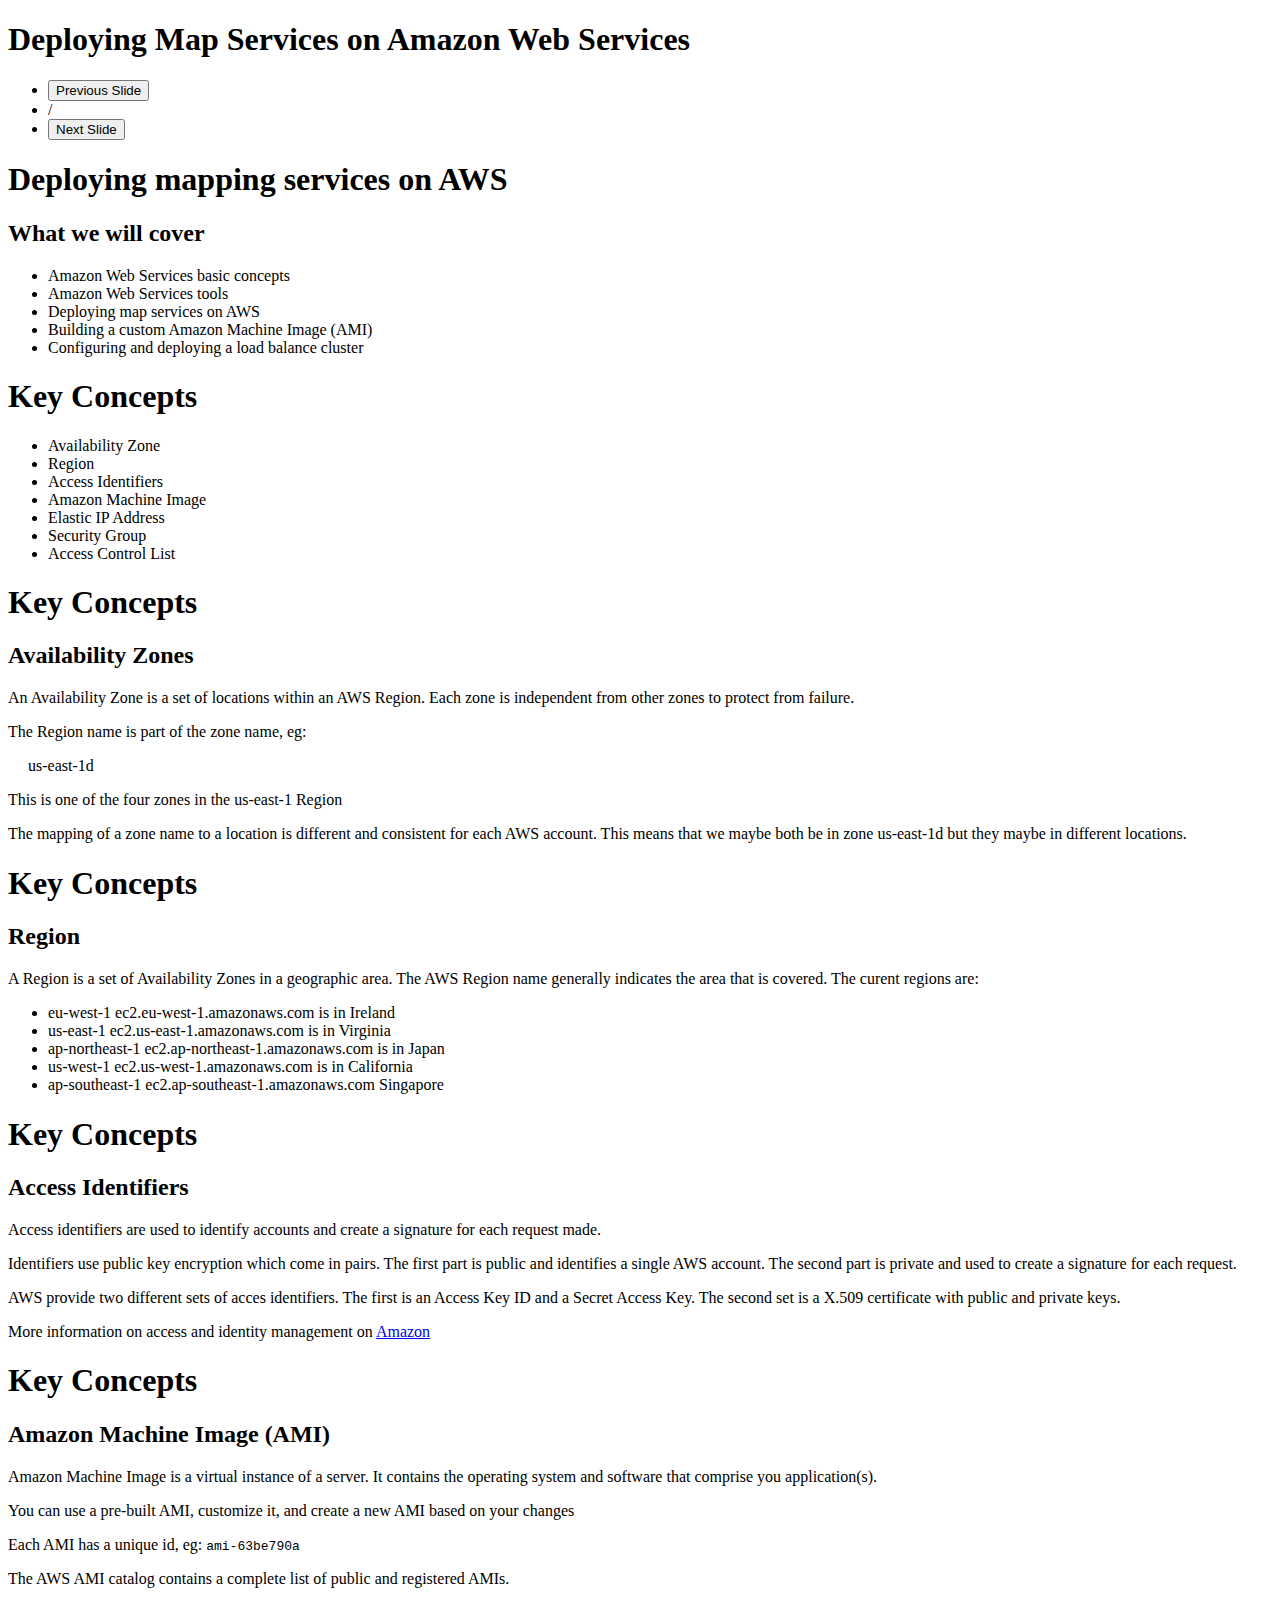
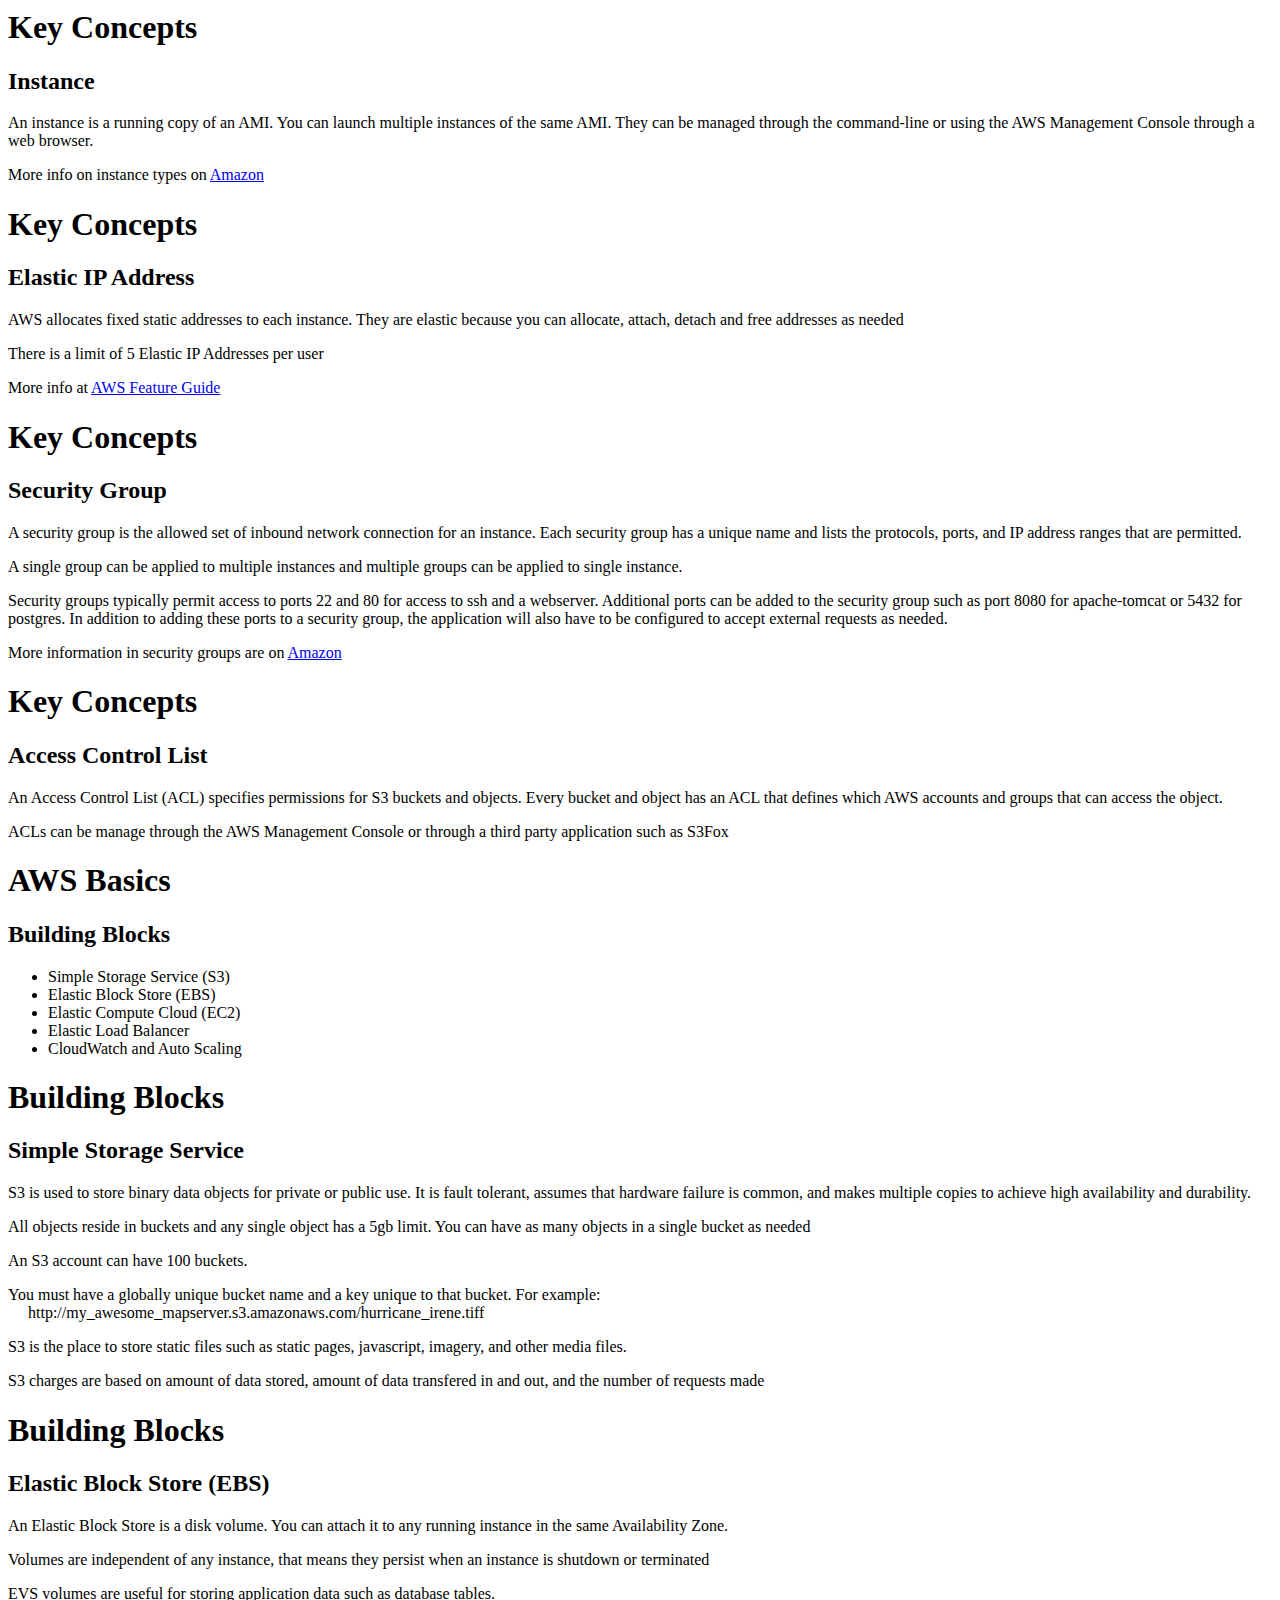
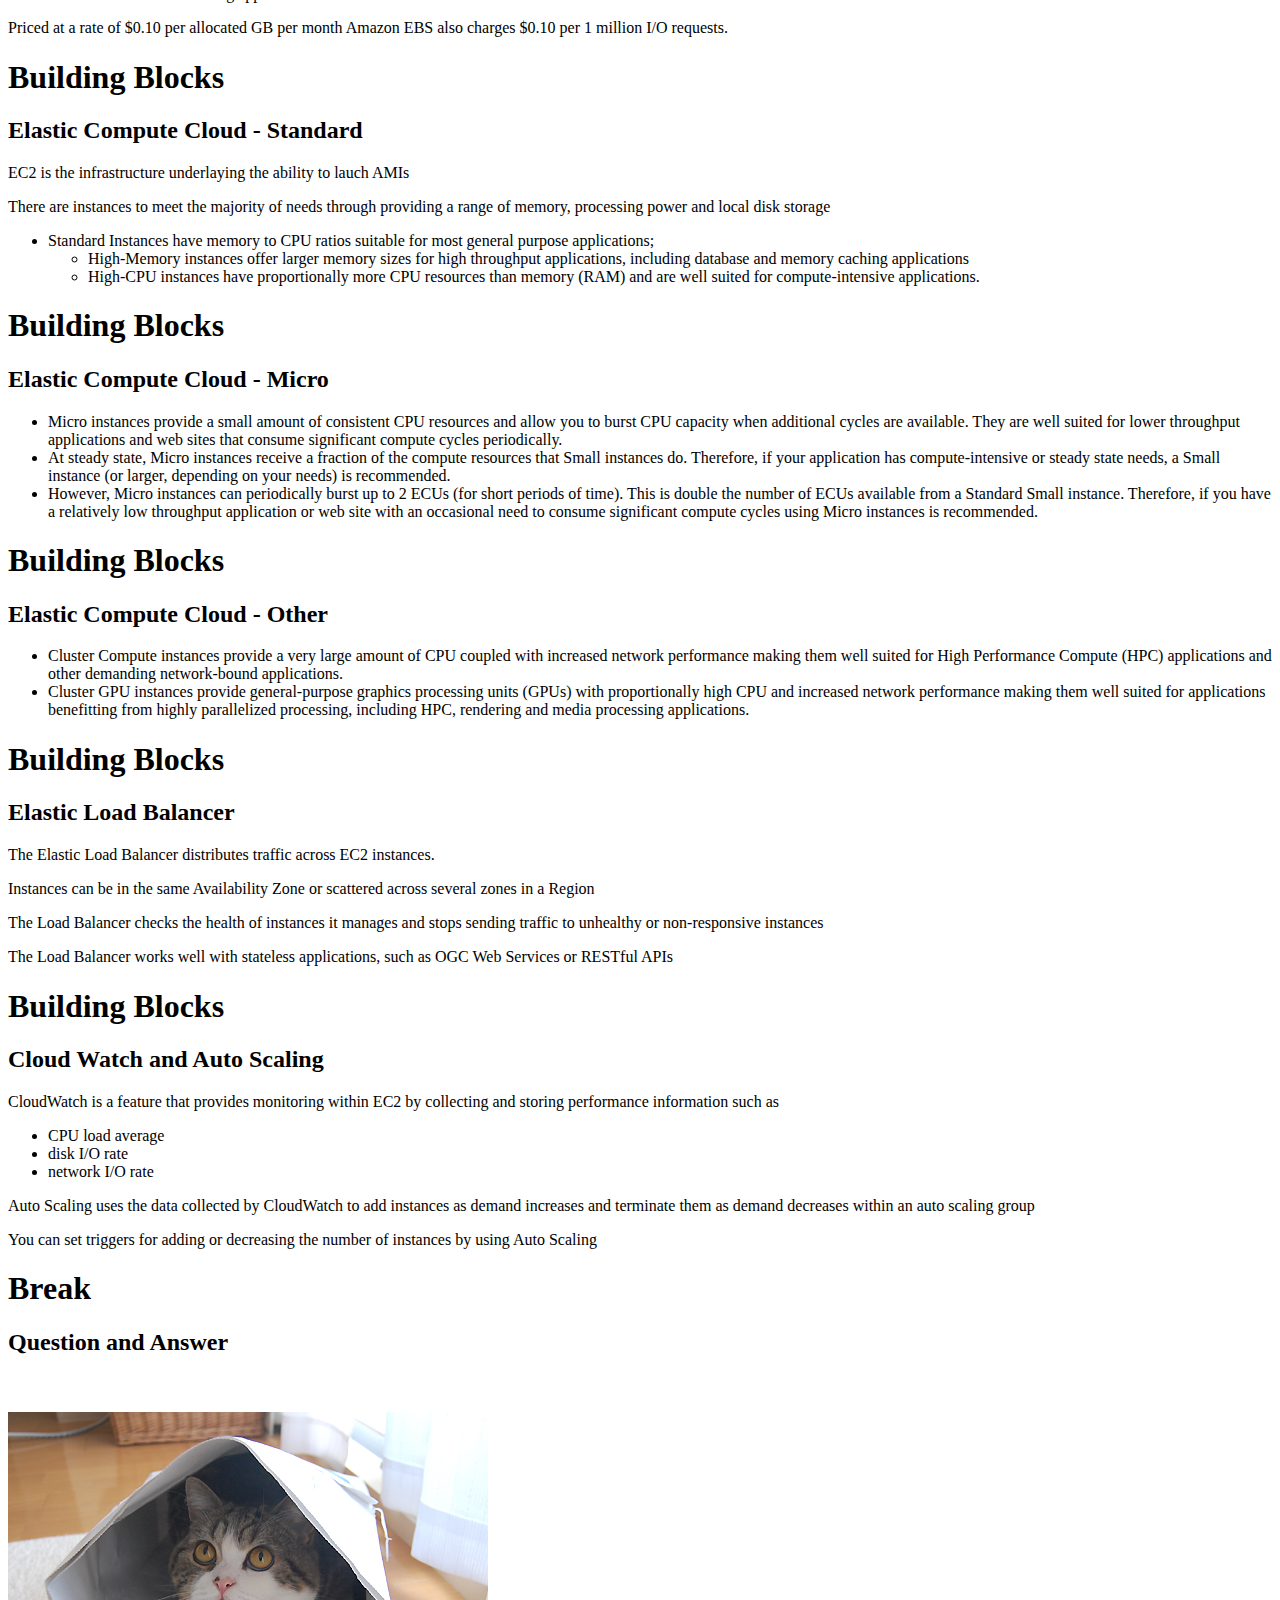
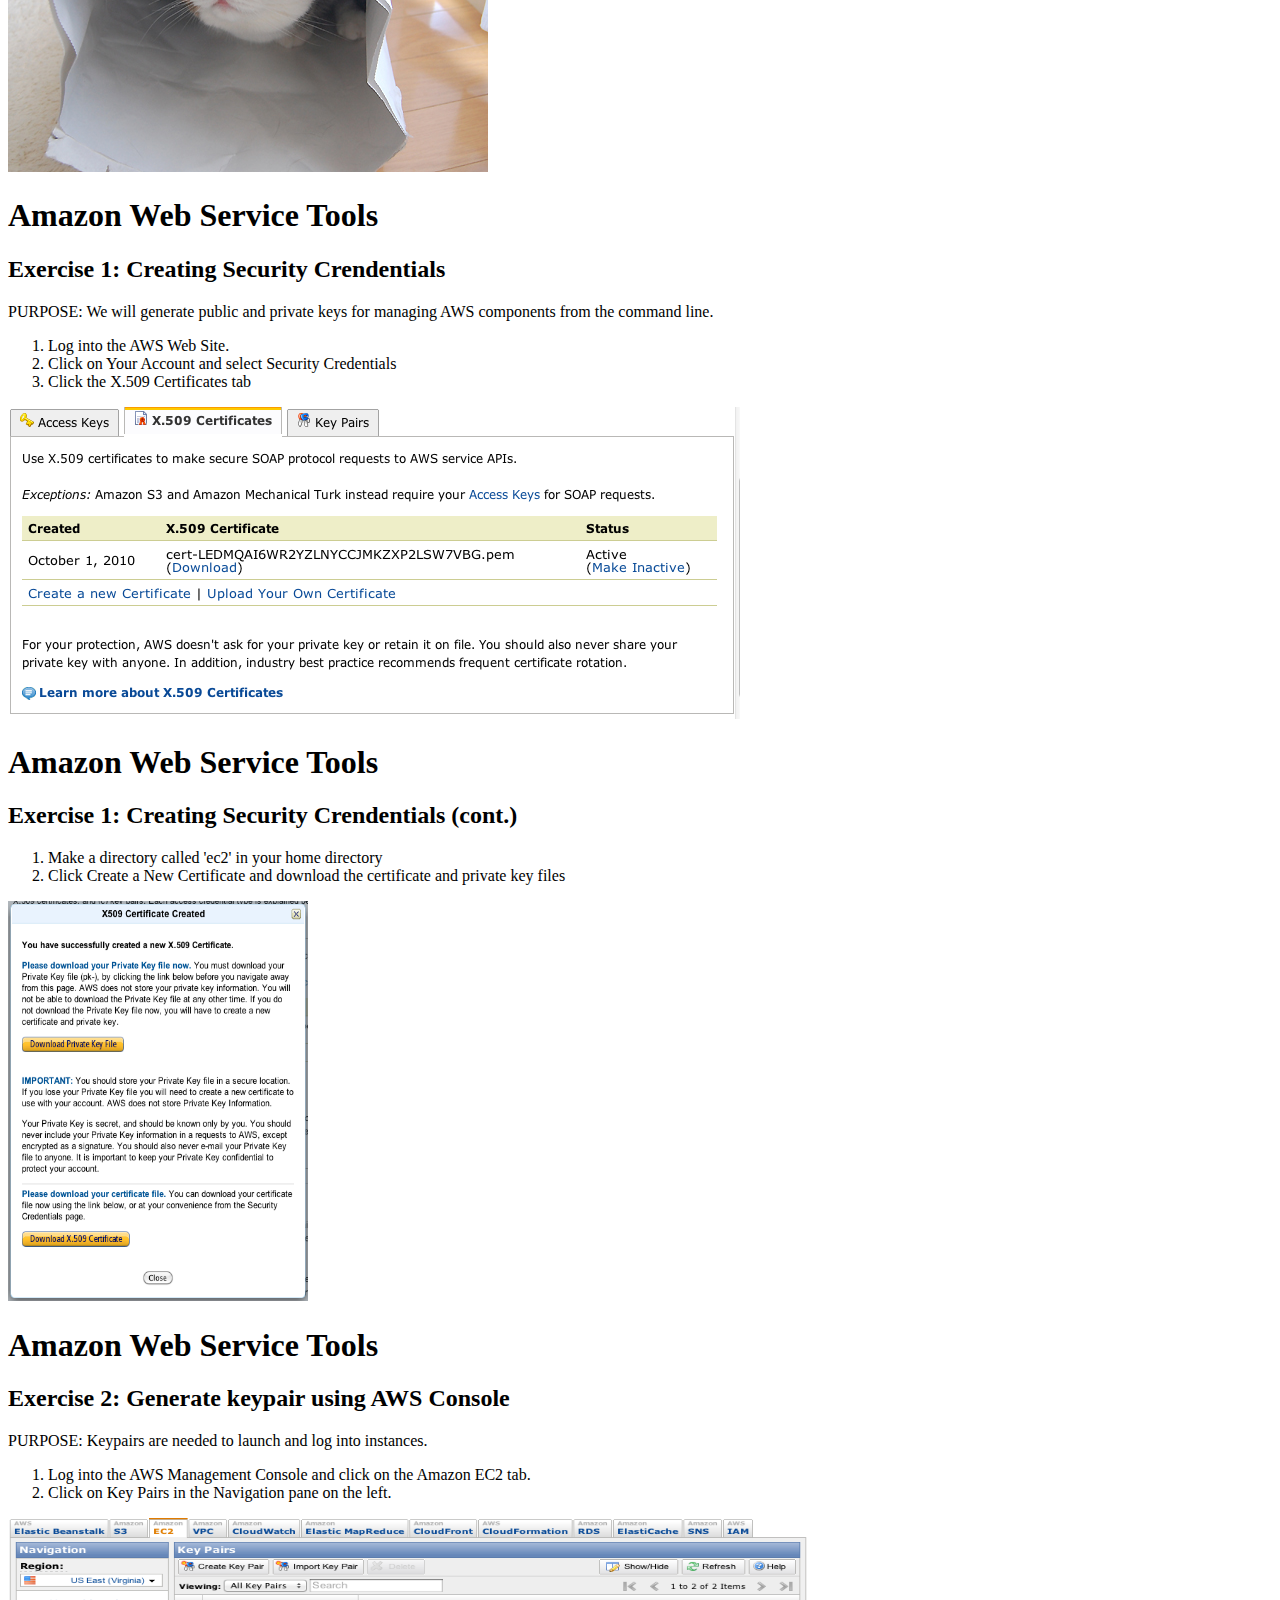
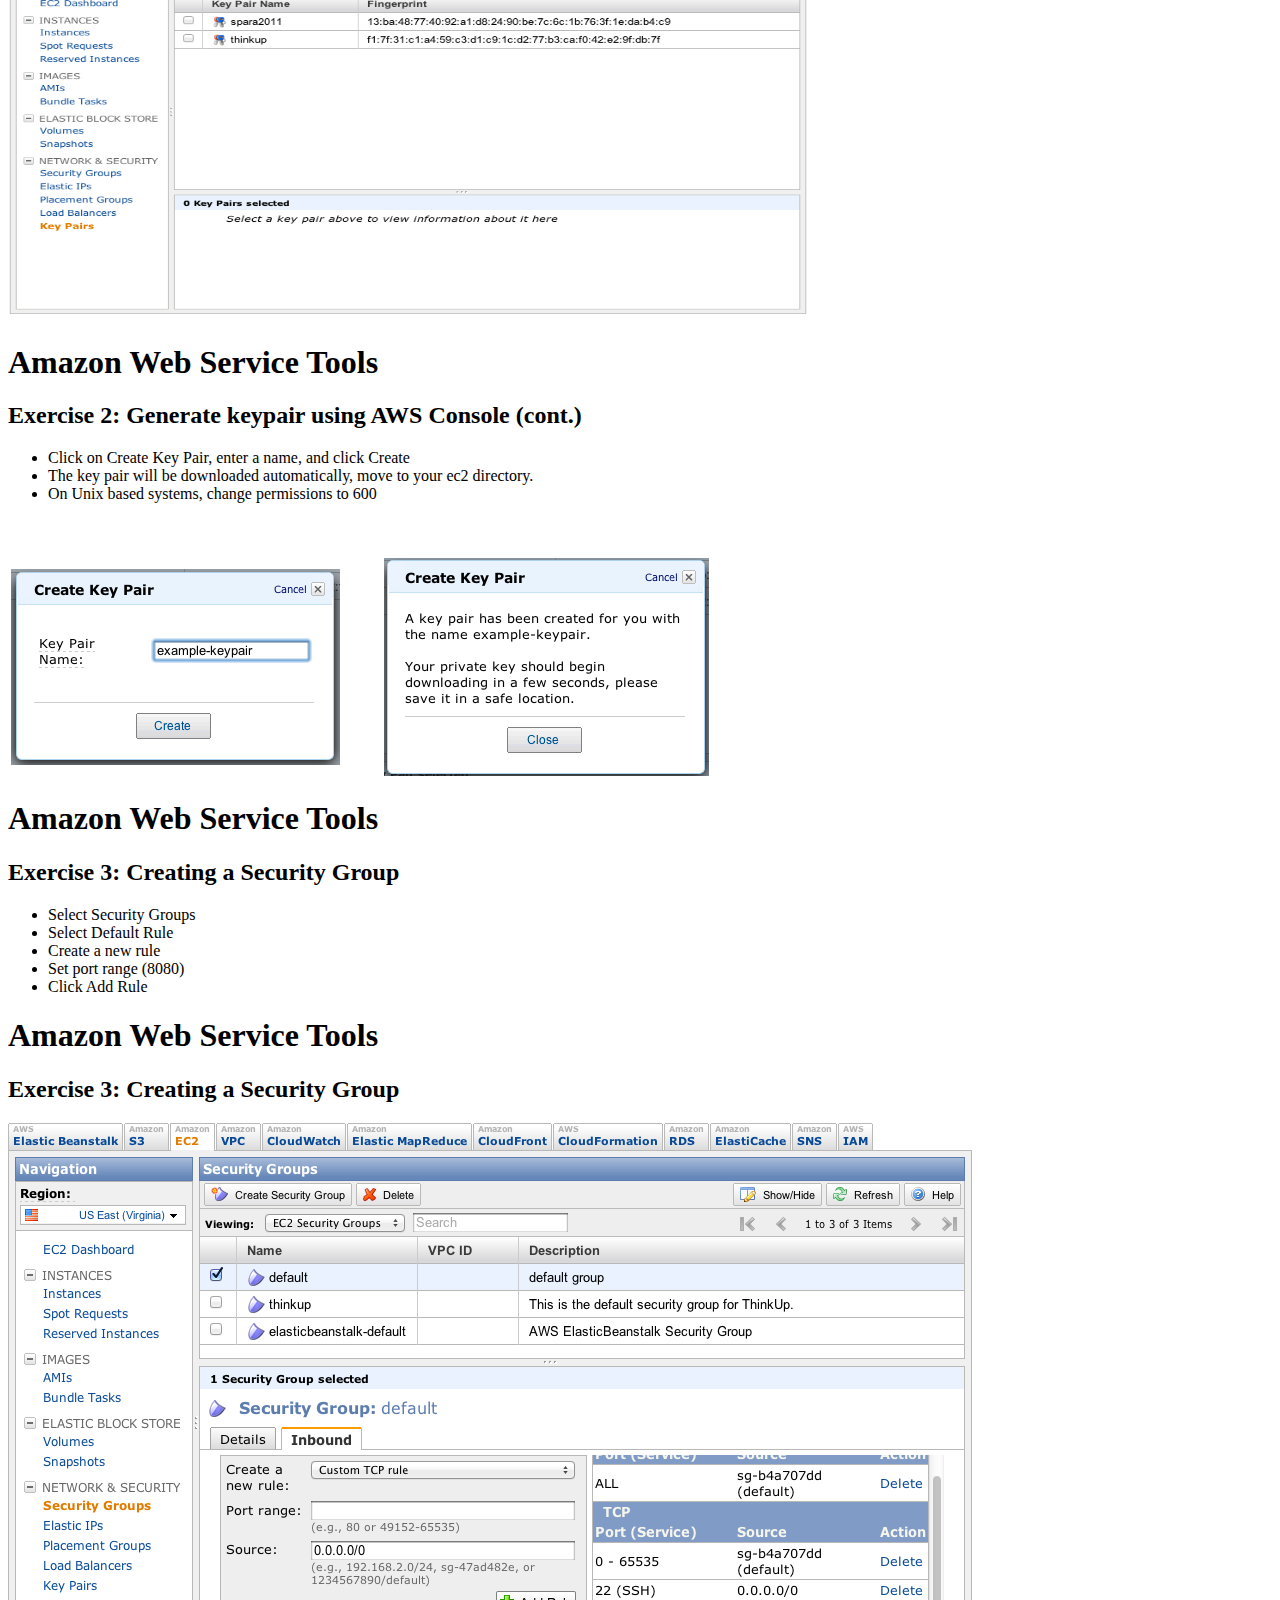
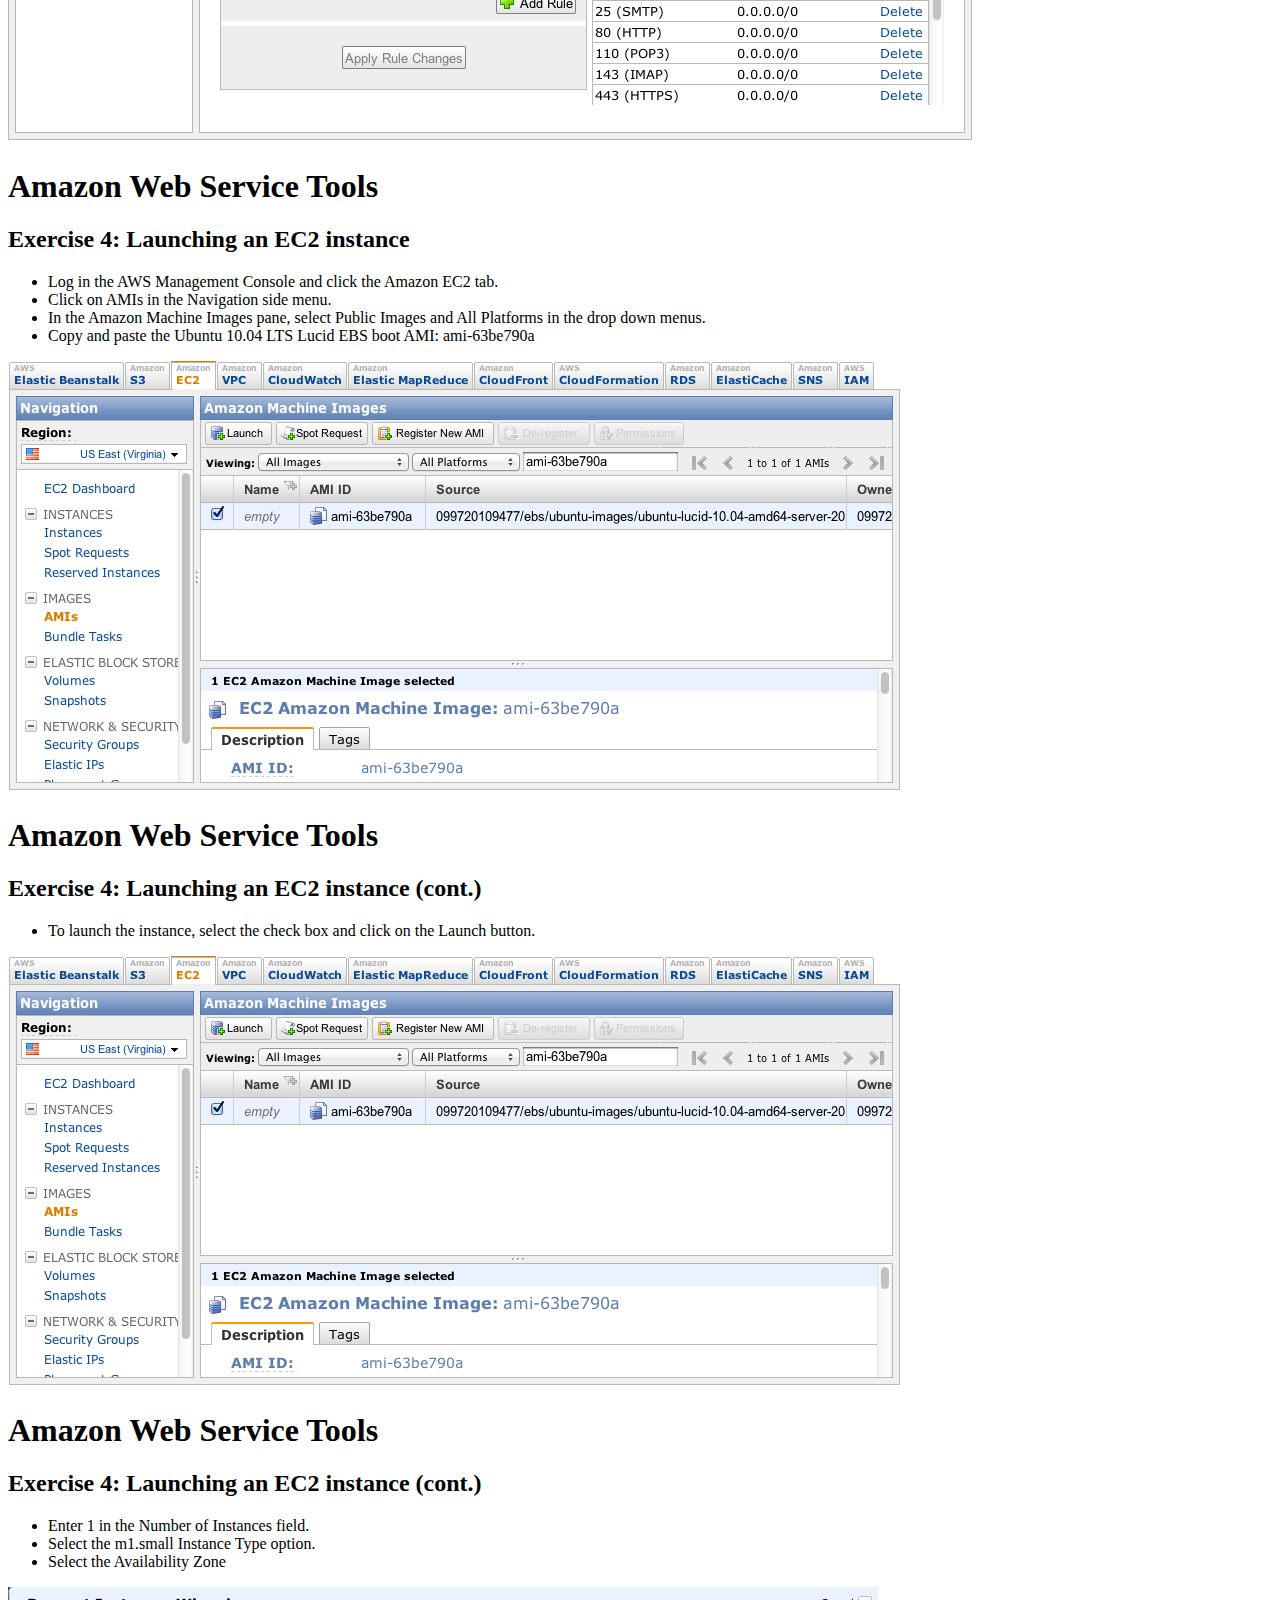
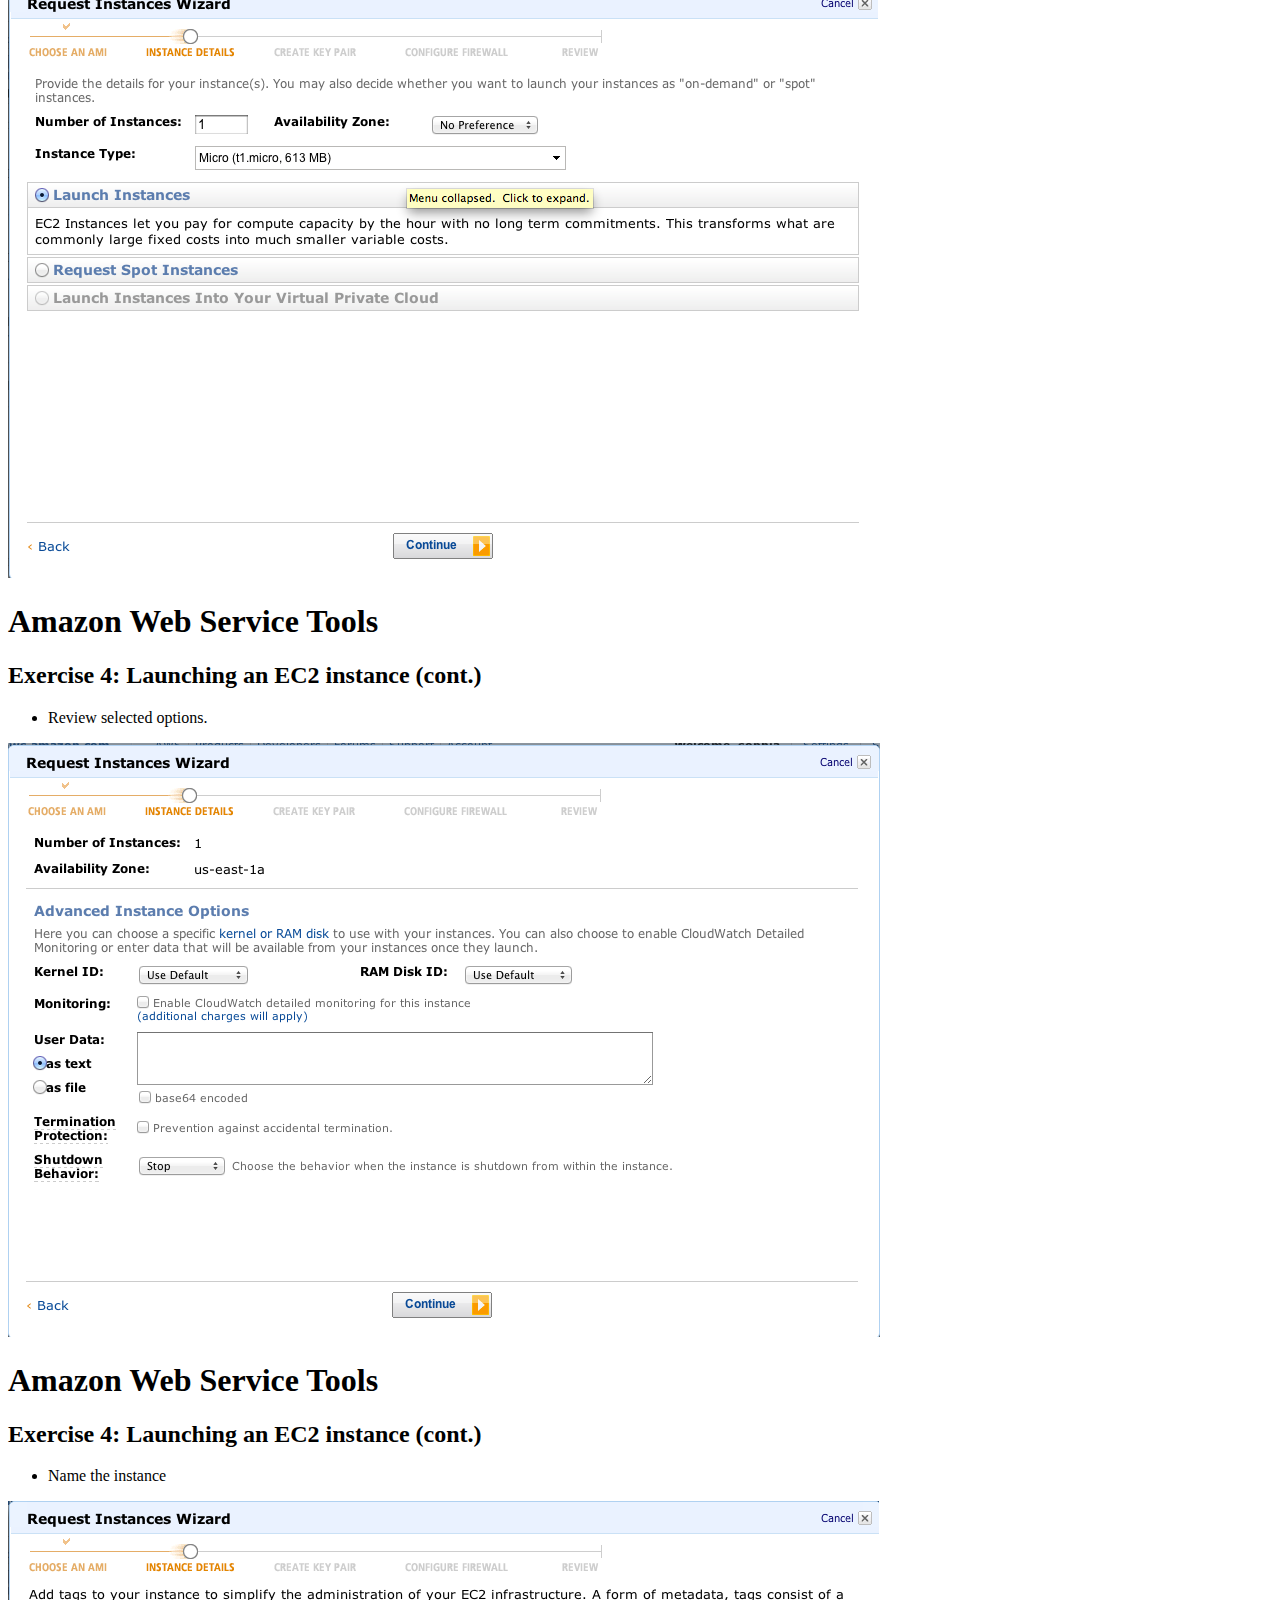
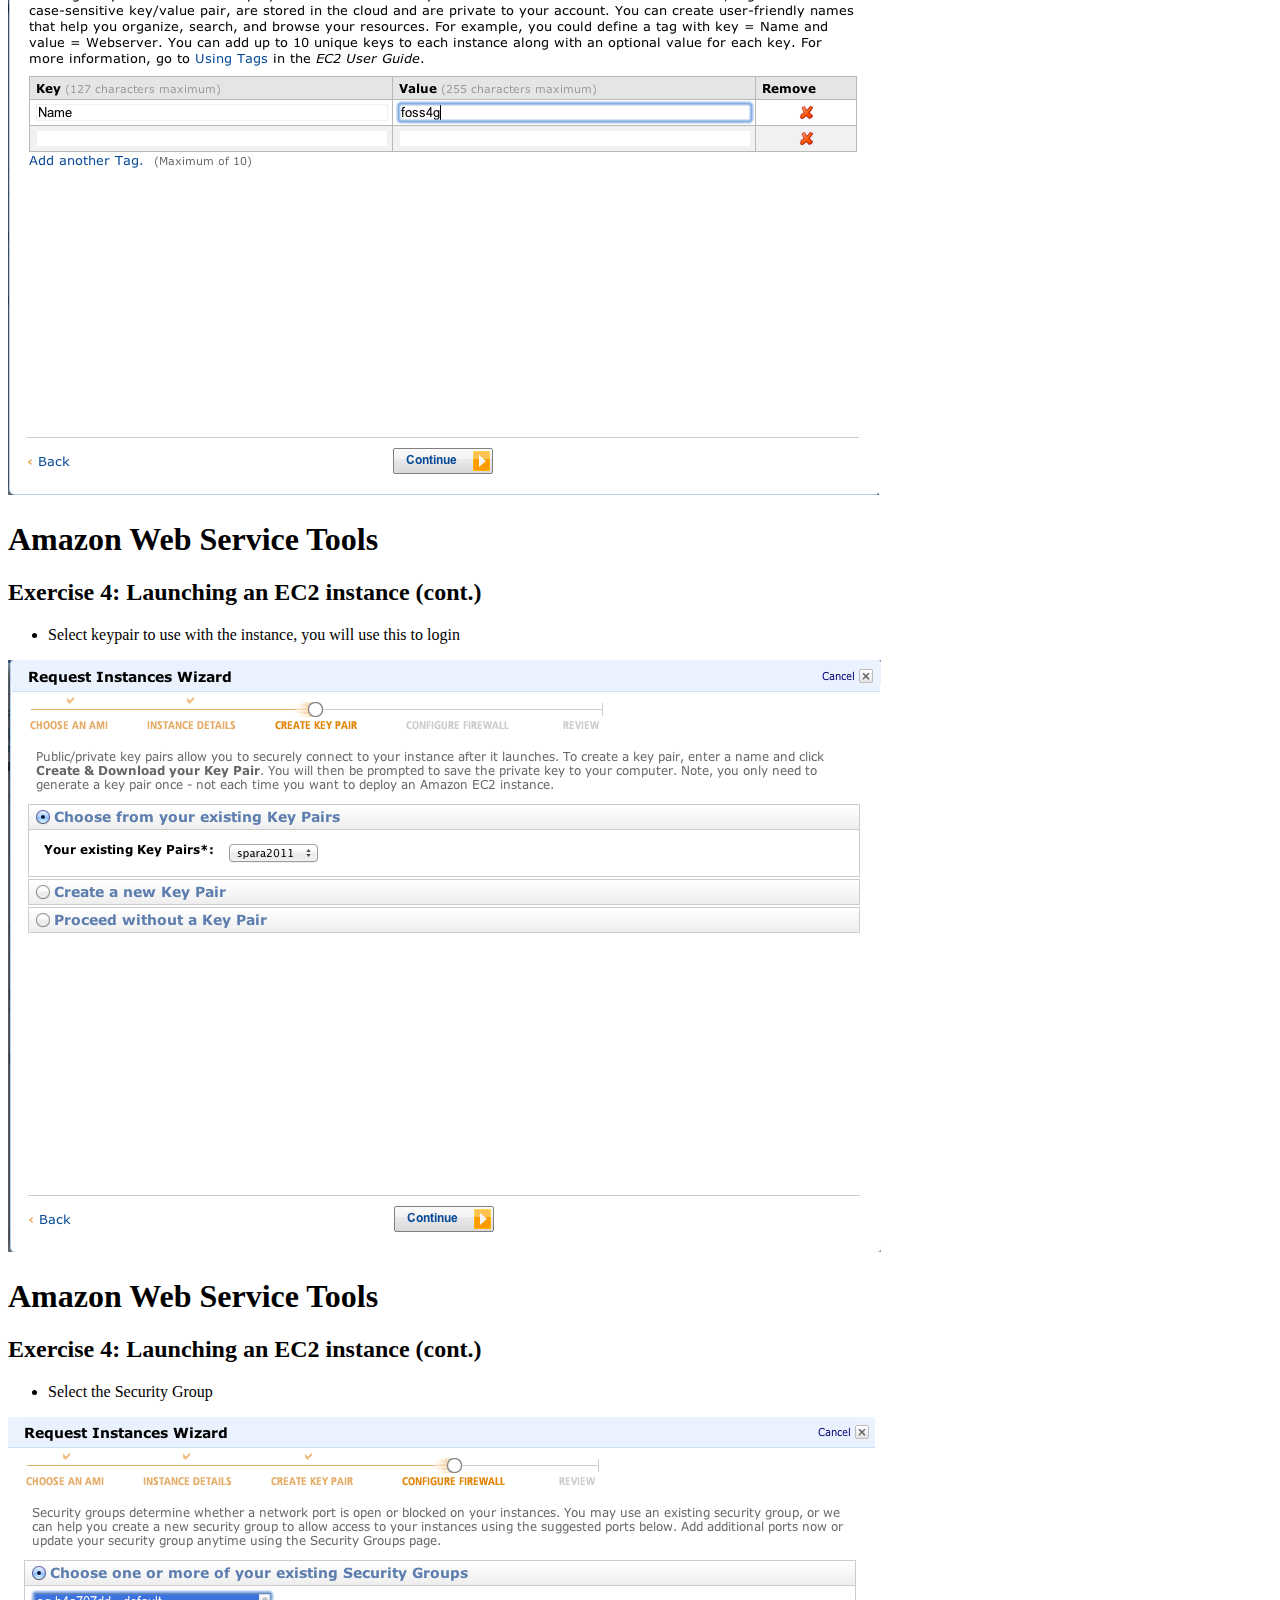
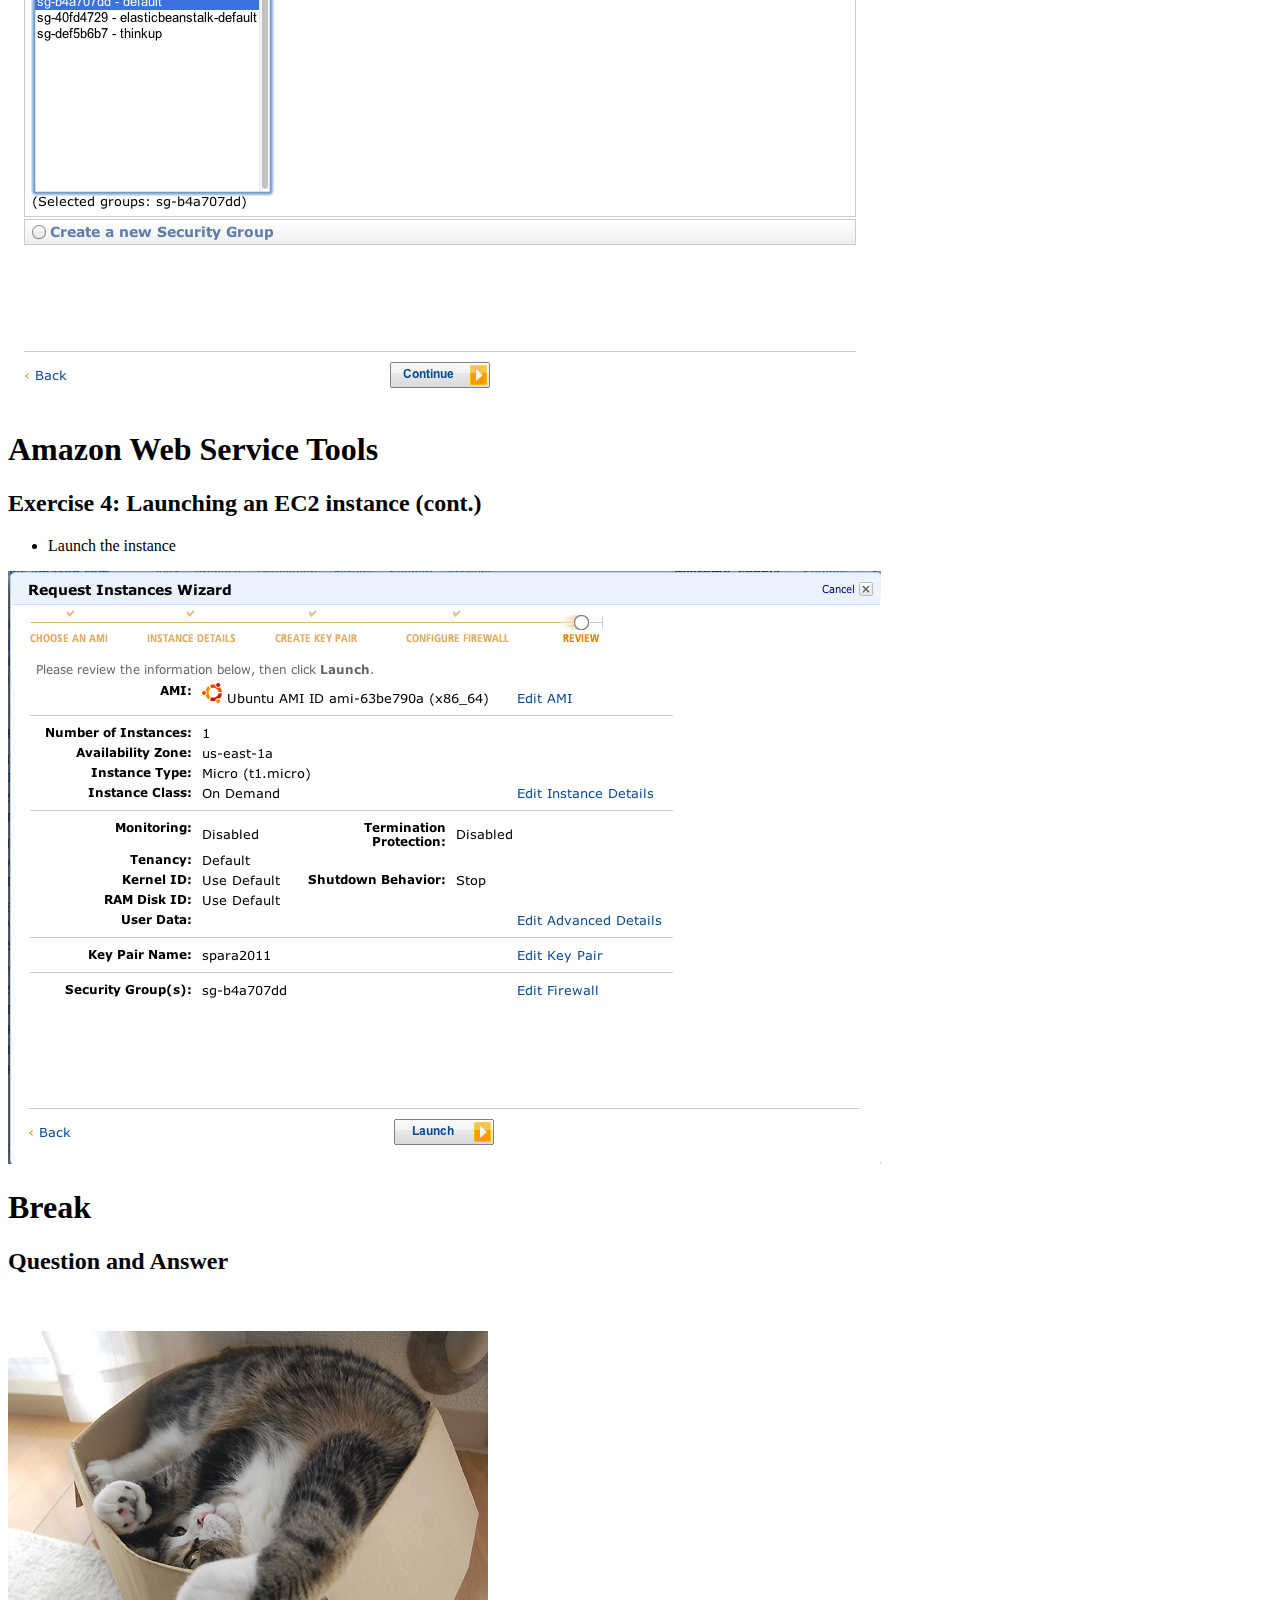
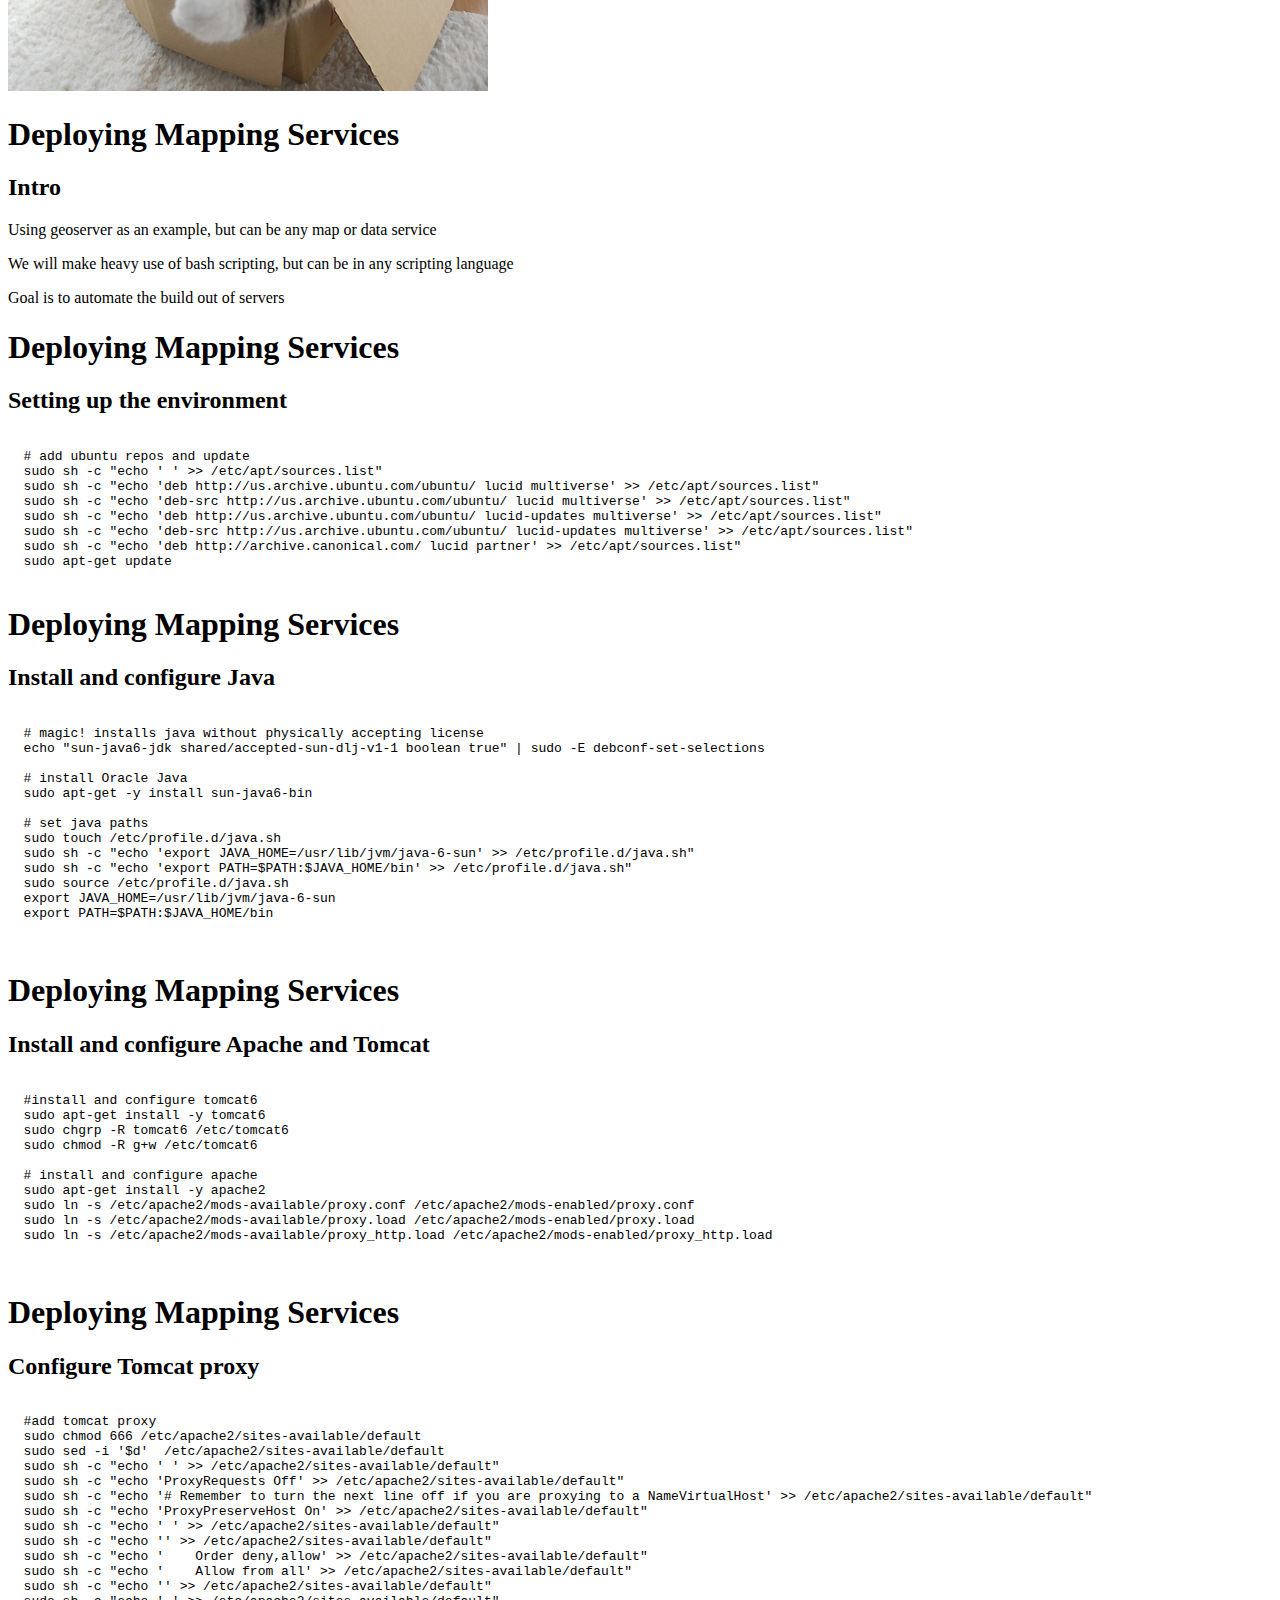
==== commit 93d5d234: "mo better updates" ====
--- a/workshop/workshop.html
+++ b/workshop/workshop.html
@@ -34,8 +34,8 @@
         <h1>Deploying mapping services on AWS</h1>
         <h2>What we will cover</h2>
         <ul>
-          <li class="action"> Amazon Web Service basic concepts
-          <li class="action"> Amazon Web Service tools
+          <li class="action"> Amazon Web Services basic concepts
+          <li class="action"> Amazon Web Services tools
           <li class="action"> Deploying map services on AWS
           <li class="action"> Building a custom Amazon Machine Image (AMI)
           <li class="action"> Configuring and deploying a load balance cluster
@@ -64,7 +64,7 @@
         <p>An Availability Zone is a set of locations within an AWS Region. Each
     zone is independent from other zones to protect from failure.</p>
         <p>The Region name is part of the zone name, eg:</p>
-        <pre>us-east-1d</pre>
+        <p>&nbsp;&nbsp;&nbsp;&nbsp;&nbsp;us-east-1d</p>
         <p>This is one of the four zones in the us-east-1 Region</p>
         <p>The mapping of a zone name to a location is different and consistent
     for each AWS account. This means that we maybe both be in zone us-east-1d
@@ -93,15 +93,13 @@
      </hgroup>
      <p>Access identifiers are used to identify accounts and create a
     signature for each request made.</p>
-     <p> Indentifiers use public key encryption which come in pairs. The first
+     <p> Identifiers use public key encryption which come in pairs. The first
     part is public and identifies a single AWS account. The second part is
     private and used to create a signature for each request.</p>
      <p>AWS provide two different sets of acces identifiers. The first is an
     Access Key ID and a Secret Access Key. The second set is a X.509 certificate
     with public and private keys.</p>
-     <p>In practice you will need your public key and the X.509 certificate to
-    perform most AWS tasks.</p>
-     <p>More information on access and identity management on <a href="http://docs.amazonwebservices.com/IAM/latest/GettingStartedGuide/">Amazon</a></p>
+    <p>More information on access and identity management on <a href="http://docs.amazonwebservices.com/IAM/latest/GettingStartedGuide/">Amazon</a></p>
    </section>
    <section>
      <hgroup>
@@ -113,7 +111,7 @@
      <p>You can use a pre-built AMI, customize it, and create a new AMI based on
     your changes</p>
      <p>Each AMI has a unique id, eg: <code>ami-63be790a</code></p>
-     <p>The AWS AMU catalog contains a complete list of public and registered AMIs.</p>
+     <p>The AWS AMI catalog contains a complete list of public and registered AMIs.</p>
    </section>
    <section>
      <hgroup>
@@ -130,7 +128,7 @@
        <h1>Key Concepts</h1>
        <h2>Elastic IP Address</h2>
      </hgroup>
-     <p>AWS allocates fixed static addresses to each instance. They are Elastic
+     <p>AWS allocates fixed static addresses to each instance. They are elastic
     because you can allocate, attach, detach and free addresses as needed</p>
      <p>There is a limit of 5 Elastic IP Addresses per user</p>
      <p>More info at <a href="http://aws.amazon.com/articles/1346">AWS Feature Guide</a></p>
@@ -140,9 +138,9 @@
        <h1>Key Concepts</h1>
        <h2>Security Group</h2>
      </hgroup>
-     <p>A security group is the allowable set of inbound network connection for
-    an instance. Each group has a unique name and lists the protocols, ports,
-    and IP address ranges that are allowed.</p>
+     <p>A security group is the allowed set of inbound network connection for
+    an instance. Each security group has a unique name and lists the protocols, ports,
+    and IP address ranges that are permitted.</p>
      <p>A single group can be applied to multiple instances and multiple groups
     can be applied to single instance.</p>
      <p>Security groups typically permit access to ports 22 and 80 for access to
@@ -158,7 +156,7 @@
        <h1>Key Concepts</h1>
        <h2>Access Control List</h2>
      </hgroup>
-     <p>An Access Control List (ACL) specifies permissions for buckets and
+     <p>An Access Control List (ACL) specifies permissions for S3 buckets and
     objects. Every bucket and object has an ACL that defines which AWS accounts
     and groups that can access the object.</p>
      <p>ACLs can be manage through the AWS Management Console or through a third
@@ -189,8 +187,8 @@
     limit. You can have as many objects in a single bucket as needed</p>
       <p>An S3 account can have 100 buckets.</p>
       <p>You must have a globally unique bucket name and a key unique to that
-    bucket. For example:
-        <code>http://my_awesome_mapserver.s3.amazonaws.com/hurricane_irene.tiff</code>
+    bucket. For example:<br>
+        &nbsp;&nbsp;&nbsp;&nbsp;&nbsp;http://my_awesome_mapserver.s3.amazonaws.com/hurricane_irene.tiff
       </p>
       <p> S3 is the place to store static files such as static pages,
     javascript, imagery, and other media files.</p>
@@ -216,8 +214,7 @@
         <h1>Building Blocks</h1>
         <h2>Elastic Compute Cloud - Standard</h2>
       </hgroup>
-      <p>EC2 is the infrastructure underlaying the ability to lauch Amazon
-    Machine Instances</p>
+      <p>EC2 is the infrastructure underlaying the ability to lauch AMIs</p>
       <p>There are instances to meet the majority of needs through providing a
     range of memory, processing power and local disk storage</p>
       <ul>
@@ -632,6 +629,18 @@
   <section>
   <hgroup>
   <h1>Deploying Mapping Services</h1>
+  <h2>Installing PostgreSQL and PostGIS Setup</h2>
+  <p>Installing PostgreSQL/PostGIS is optional</p>
+  <ul>
+    <li>Start a new AMI instance</li>
+    <li>Copy your keys to the instance</li>
+    <li>chmod 600 *.pem</p>
+  </ul>
+ </hgroup>
+  </section>
+  <section>
+  <hgroup>
+  <h1>Deploying Mapping Services</h1>
   <h2>Setup</h2>
   <pre><code>
   # change this to you keypair and cert
@@ -843,7 +852,18 @@
   <section>
   <hgroup>
   <h1>Deploying Map Services</h1>
-  <h2>Exercise: Installing Geoserver - Housekeeping </h2>
+  <h2>Exercise: Housekeeping </h2>
+  <p>Download putty (ssh for windows)from here:<br>
+  &nbsp;&nbsp;&nbsp;&nbsp;http://www.chiark.greenend.org.uk/~sgtatham/putty/download.html<br>
+  Get this version: putty-0.61-installer.exe</p>
+  <p>Download pscp (scp for windows)<br>
+  Get this version: pscp.exe</p>
+ </hgroup>
+  </section>
+  <section>
+  <hgroup>
+  <h1>Deploying Map Services</h1>
+  <h2>Exercise: Housekeeping </h2>
   <p>Putty (ssh for windows) requires a different certificate. We will use
   puttygen to create it. </p>
   <p>Load your private key: File > Load</>
@@ -854,40 +874,12 @@
   <section>
   <hgroup>
   <h1>Deploying Map Services</h1>
-  <h2>Exercise: Creating Certificates (cont) </h2>
+  <h2>Exercise: Creating Certificates (cont.) </h2>
   <p>Click Save Private Key </p>
   <img src="images/puttygen2_annotated.png" alt="Screen 2"/>
   </hgroup>
   </section>
-  <section>
-  <hgroup>
-  <h1>Deploying Map Services</h1>
-  <h2>Exercise: Creating Certificates </h2>
-  <p>Putty (ssh for windows) requires a different certificate. We will use
-  puttygen to create it. </p>
-  <p>Load your private key: File > Load</>
-  <p>Click OK</p>
-  <img src="images/puttygen1_annotated.png" alt="Screen 1"/>
-  </hgroup>
-  </section>
-  <section>
-  <hgroup>
-  <h1>Deploying Map Services</h1>
-  <h2>Exercise: Creating Certificates (cont) </h2>
-  <p>Click Save Private Key </p>
-  <img src="images/puttygen2_annotated.png" alt="Screen 2"/>
-  </hgroup>
-  </section>
-  <section>
-  <hgroup>
-  <h1>Deploying Map Services</h1>
-  <h2>Exercise: Creating Certificates (cont) </h2>
-  <p>Click Yes when PuTTYgen prompts you about saving the key without a
-  passphrase.</p>
-  <p>Save the key as &lt;keyname&gt;.ppk</p>
-  <img src="images/puttygen3_annotated.png" alt="Screen 3"/>
-  </hgroup>
-  </section>
+
   <section>
   <hgroup>
   <h1>Deploying Map Services</h1>
@@ -898,6 +890,7 @@
   <img src="images/puttygen3_annotated.png" alt="Screen 3"/>
   </hgroup>
   </section>
+
   <section>
   <hgroup>
   <h1>Deploying Map Services</h1>
@@ -931,22 +924,22 @@
   <p><pre>
   wget https://raw.github.com/spara/aws_foss4g_2011/master/workshop/aws_scripts/geoserver-ubuntu-aws-install.sh
 
-  chmod 755 geoserver-ubuntu-aws-install.sh
-
-  ./geoserver-ubuntu-aws-install.sh
+  chmod 755 geoserver-ubuntu-aws-install.sh 
+
+  ./geoserver-ubuntu-aws-install.sh 
   </pre></p>
   </hgroup>
   </section>
   <section>
   <hgroup>
   <h1>Deploying Map Services</h1>
-  <h2>Exercise: Installing Postgres/PostGIS </h2>
+<h2>Optional Exercise: Installing Postgres/PostGIS </h2>
   <p><pre>
   wget https://raw.github.com/spara/aws_foss4g_2011/master/workshop/aws_scripts/postgres_postgis_aws_install.sh
 
-  chmod 755 postgres_postgis_aws_install.s
-
-  ./postgres_postgis_aws_install.s
+  chmod 755 postgres_postgis_aws_install.sh
+
+  ./postgres_postgis_aws_install.sh
   </pre></p>
   </hgroup>
   </section>
@@ -961,7 +954,7 @@
   </section>
   <section>
   <hgroup>
-  <h1>Building a Amazon Machine Image (AMI)</h1>
+  <h1>Building an Amazon Machine Image</h1>
   <h2>Exercise: Create image</h2>
   <p></p>
   <img src="images/bundle1_annotated.png" alt=""/>
@@ -969,7 +962,7 @@
   </section>
   <section>
   <hgroup>
-  <h1>Building a Amazon Machine Image (AMI)</h1>
+  <h1>Building an Amazon Machine Image</h1>
   <h2>Exercise: Create image</h2>
   <p></p>
   <img src="images/bundle2_annotated.png" alt=""/>
@@ -977,37 +970,213 @@
   </section>
   <section>
   <hgroup>
-  <h1>Building a Amazon Machine Image (AMI)</h1>
+  <h1>Building an Amazon Machine Image</h1>
   <h2>Exercise: Create image</h2>
   <p></p>
   <img src="images/bundle3.png" alt=""/>
   </hgroup>
   </section>
   <section>
-  <h1>Building a Amazon Machine Image (AMI)</h1>
-  <h2>Exercise: Create image</h2>
+  <h1>Building an Amazon Machine Image</h1>
+  <h2>Exercise: Launch image x 3</h2>
   <p></p>
   <img src="images/bundle4_annotated.png" alt=""/>
  </hgroup>
   </section>
   <section>
-     <hgroup>
-        <h1>Other details</h1>
-        <h2>Small stuff</h2>
-      </hgroup>
-  		<p>The hash updates with each slide.</p>
-  		<p>The slideshow itself has 3 dependencies: jQuery, htmlSlides.js, and a small stylesheet.</p>
-  		<p>The slide script has one option, the option to hide the toolbar at the top:</p>
-  		<pre>
-htmlSlides.init({ toolbar: true });
-  		</pre>
-    </section>
+  <h1>Building an Elastic Load Balancer</h1>
+  <h2>Exercise: Create a load balancer</h2>
+  <p></p>
+  <img src="images/load_balancer1_annotated.png" alt=""/>
+ </hgroup>
+  </section>
+  <section>
+  <h1>Building an Elastic Load Balancer</h1>
+  <h2>Exercise: Create a load balancer</h2>
+  <p></p>
+  <img src="images/load_balancer2_annotated.png" alt=""/>
+ </hgroup>
+  </section>
+  <section>
+  <h1>Building an Elastic Load Balancer</h1>
+  <h2>Exercise: Create a load balancer</h2>
+  <p></p>
+  <img src="images/load_balancer3.png" alt="" height="400" width="600"/>
+  </hgroup>
+  </section>
+  <section>
+  <h1>Building an Elastic Load Balancer</h1>
+  <h2>Exercise: Create a load balancer</h2>
+  <p></p>
+  <img src="images/load_balancer4_annotated.png" alt="" height="400" width="600"/>
+  </hgroup>
+  </section>
+  <section>
+  <h1>Building an Elastic Load Balancer</h1>
+  <h2>Exercise: Create a load balancer</h2>
+  <p></p>
+  <img src="images/load_balancer5.png" alt="" height="400" width="600"/>
+  </hgroup>
+  </section>
+  <section>
+  <h1>Building an Elastic Load Balancer</h1>
+  <h2>Exercise: Create a load balancer</h2>
+  <p></p>
+  <img src="images/load_balancer6.png" alt="" />
+  </hgroup>
+  </section>
+  <section>
+  <h1>Building an Elastic Load Balancer</h1>
+  <h2>Exercise: Create a load balancer</h2>
+  <p></p>
+  <img src="images/load_balancer7.png" alt=""height="400" width="800" />
+  </hgroup>
+  </section>
+  <section>
+  <h1>Deploying Autoscaling</h1>
+  <h2>Exercise: Autoscaling setup</h2>
+  <p>Currently there are only command-line tools for creating autoscaling
+  policies. We will use an AMI with the necessary tools preloaded.</p>
+  <p>Use this AMI: ami-9b8143f2</p>
+  <p>In windows, zip up your keys in the ec2 directory</p>
+  <p>copy your keys (private key and cert) to the AMI</p>
+  <p>pscp -i ec2/[your key] ec2.zip ubuntu@[your ami]:/home/ubuntu/ec2.zip</p>
+  </hgroup>
+  </section>
+  <section>
+  <h1>Deploying Autoscaling</h1>
+  <h2>Exercise: Autoscaling setup </h2>
+  <p>Open a putty session after AMI is running</p>
+  <p>Login as ubuntu</p>
+  <p>Unzip ec2.zip:</p>
+  <p><code>unzip ec2.zip ec2<br>
+  chmod 600 ec2/*.pem</code></p>
+  </hgroup>
+  </section>
+  <section>
+  <h1>Deploying Autoscaling</h1>
+  <h2>Exercise: Create launch config and autoscaling group</h2>
+  <p><pre><code>as-create-launch-config asfoss4g --image-id ami-e975b680 \
+    --instance-type t1.micro \
+    --group default \
+    -K ~/ec2/pk-your_private_key.pem \
+    -C ~/ec2/cert-your_cert.pem<br><br>
+as-create-auto-scaling-group foss4ggroup \
+    --launch-configuration asfoss4g \
+    --availability-zones us-east-1a \
+    --min-size 3 \
+    --max-size 10 \
+    --load-balancers foss4gLoadBalancer \
+    -K ~/ec2/pk-your_private_key.pem \
+    -C ~/ec2/cert-/cert-your_cert.pem
+  </code></pre></p>
+  </hgroup>
+  </section>
+  <section>
+  <h1>Deploying Autoscaling</h1>
+  <h2>Exercise: Create scaling policy</h2>
+  <p><pre><code> as-put-scaling-policy ScaleUpPolicy \
+    --name "scale-up" \
+    --auto-scaling-group foss4ggroup \
+    --adjustment 1 \
+    --type ChangeInCapacity \
+    --cooldown 300 \
+    -K ~/ec2/pk-your_private_key.pem \
+    -C ~/ec2/cert-/cert-your_cert.pem
+<br><br>
+ as-put-scaling-policy ScaleDownPolicy \
+    --name "scale-down" \
+    --auto-scaling-group foss4ggroup \
+    --adjustment -1 \
+    --type ChangeInCapacity \
+    --cooldown 300 \
+    -K ~/ec2/pk-your_private_key.pem \
+    -C ~/ec2/cert-/cert-your_cert.pem
+ </code></pre></p>
+  </hgroup>
+  </section>
+  <section>
+  <h1>Deploying Autoscaling</h1>
+  <h2>Exercise: Create alarms</h2>
+  <p>exceeds 60% CPU utilization for 1 consecutive 10 min period</p>
+  <p><pre><code>
+  mon-put-metric-alarm HighCPUAlarm \
+    --comparison-operator GreaterThanThreshold \
+    --evaluation-periods 1 \
+    --metric-name CPUUtilization \
+    --namespace "AWS/EC2" \
+    --period 600 \
+    --statistic Average \
+    --threshold 60 \
+    --alarm-actions ScaleUpPolicy \
+    --dimensions "AutoScalingGroupName=foss4ggroup" \
+    -K ~/ec2/pk-your_private_key.pem \
+    -C ~/ec2/cert-/cert-your_cert.pem
+  </code></pre></p>
+  </hgroup>
+  </section>
+  <section>
+  <h1>Deploying Autoscaling</h1>
+  <h2>Exercise: Create alarms</h2>
+  <p>less than 10% CPU utilization for 1 consecutive 10 min period</p>
+  <p><pre><code>
+  mon-put-metric-alarm LowCPUAlarm \
+    --comparison-operator LessThanThreshold \
+    --evaluation-periods 1 \
+    --metric-name CPUUtilization \
+    --namespace "AWS/EC2" \
+    --period 600 \
+    --statistic Average \
+    --threshold 10 \
+    --alarm-actions ScaleDownPolicy \
+    --dimensions "AutoScalingGroupName=foss4ggroup" \
+    -K ~/ec2/pk-your_private_key.pem \
+    -C ~/ec2/cert-/cert-your_cert.pem
+  </code></pre></p>
+  </hgroup>
+  </section>
+  <section>
+  <h1>Deploying Autoscaling</h1>
+  <h2>Exercise: Deploy autoscaling</h2>
+  <p>edit autoscaling.sh</p>
+  <ul>
+    <li>add your private key and cert</li>
+    <li>add geoserver_ami</li>
+    <li>add loadbalancer name</li>
+  </ul>
+  <br>
+  <p>run autoscaling.sh<br>
+  &nbsp;&nbsp;&nbsp;&nbsp;./autoscale.sh
+  </p>
+  </hgroup>
+  </section>
+  <section>
+  <h1>Stopping Autoscaling</h1>
+  <h2>Exercise: Stop autoscaling</h2>
+  <p>Stop alarms, clear policies, stop instances and groups</p>
+  <p><pre><code>
+  # replace with your cert and private key
+  mon-delete-alarms HighCPUAlarm LowCPUAlarm -K ec2/pk.pem -C ec2/cert.pem
+
+  as-update-auto-scaling-group foss4ggroup --min-size 0 --max-size 0 -K ec2/pk.pem -C ec2/cert.pem 
+
+  #  repeat describe until all instances are stopped
+  as-describe-auto-scaling-groups foss4ggroup -K ec2/pk.pem -C ec2/cert.pem
+
+  as-delete-auto-scaling-group foss4ggroup -K ec2/pk.pem -C ec2/cert.pem
+
+  as-delete-launch-config asfoss4g -K ec2/pk.pem -C ec2/cert.pem
+  </code></pre></p>
+  </hgroup>
+  </section>
   	<section>
       <hgroup>
         <h1>That's all</h1>
       </hgroup>
-      <p>Get it at <a href="http://github.com/robflaherty/html-slideshow">github</a>.</p>
-      <p>- Rob Flaherty / <a href="http://twitter.com/robflaherty">@robflaherty</a> / <a href="mailto:rob@ravelrumba.com">rob@ravelrumba.com</a></p>
+      <p>Restful break credit goes to Maru the Cat.</p>
+      <img src="images/Maru-The-Cat_1945144i.jpg" alt="kitteh break!"/>
+      <p>Get it at <a href="http://github.com/spara/aws_foss4g_2011">github</a>.</p>
+      <p>- Sophia Parafina / <a href="http://twitter.com/spara">@spara</a> / <a href="mailto:sophia.parafina@gmail.com">sophia.parafina@gmail.com</a></p>
     </section>
     <!-- /End slides -->
     
